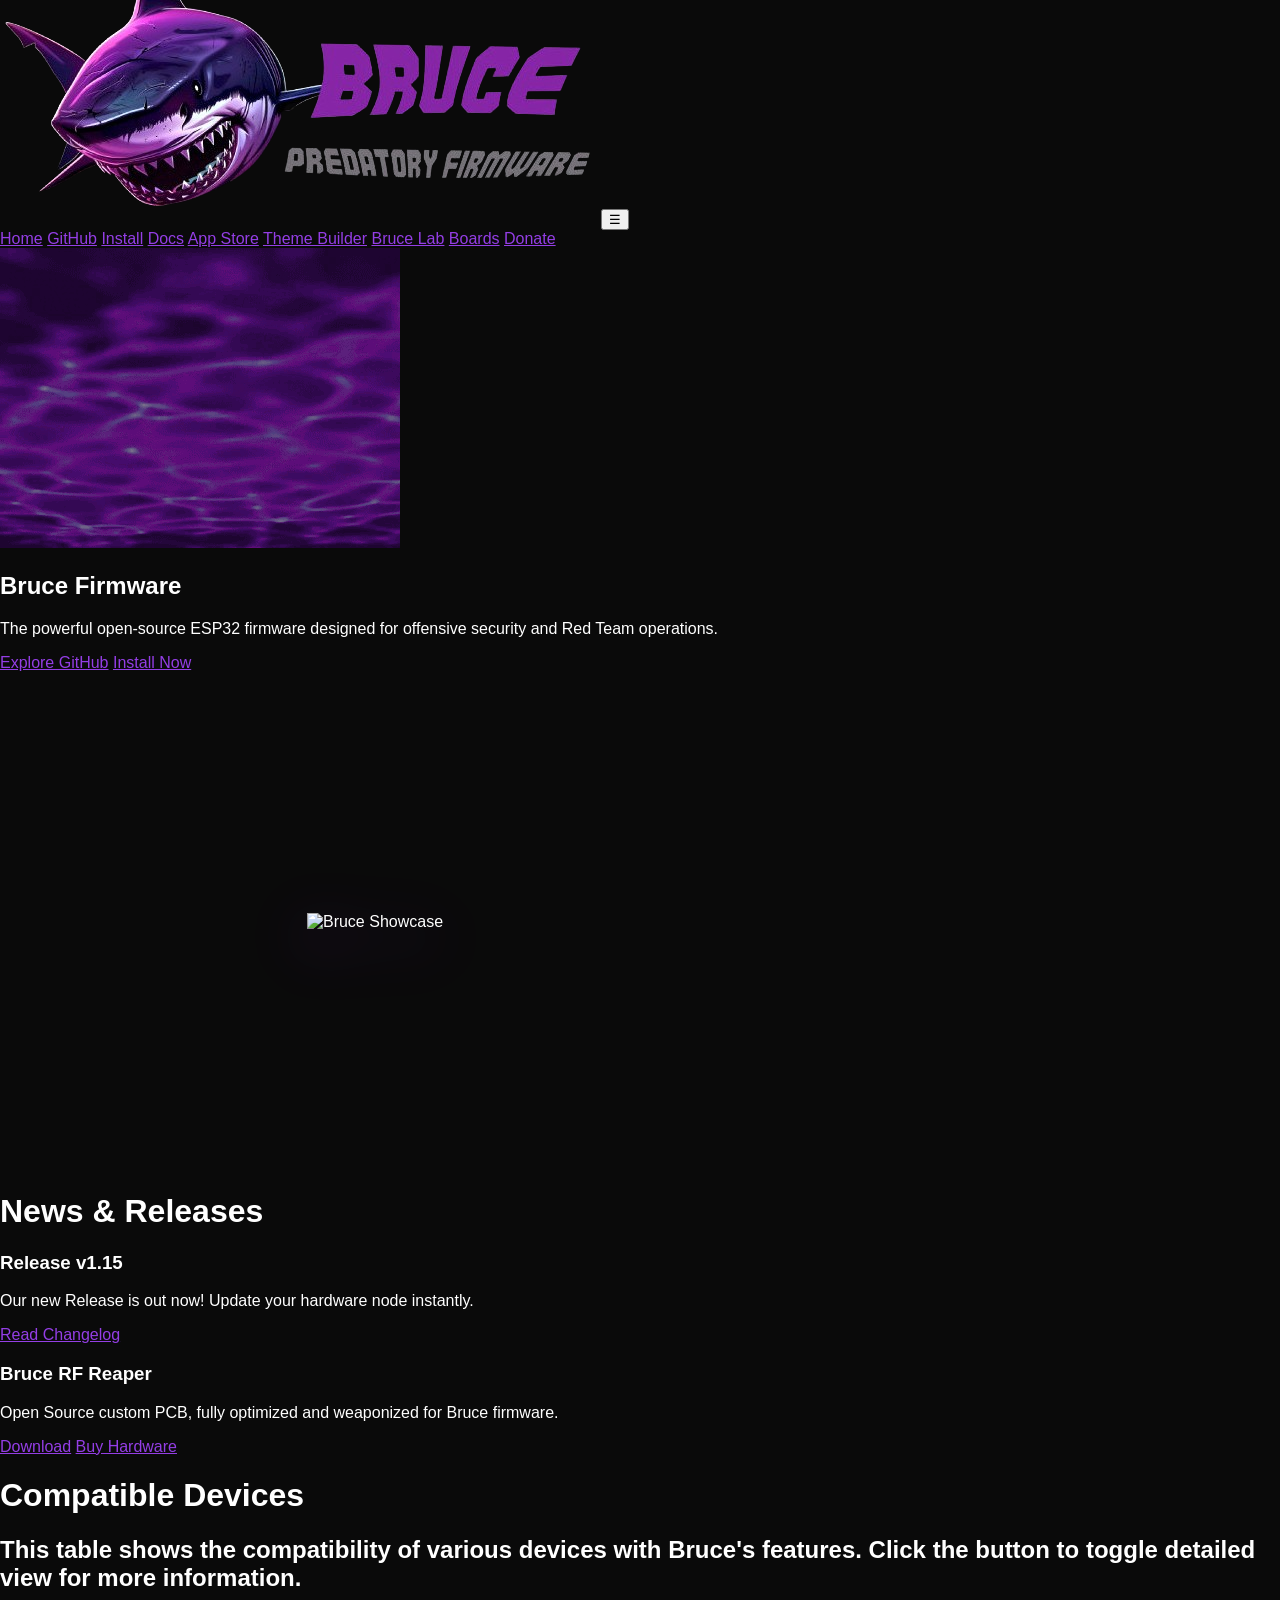
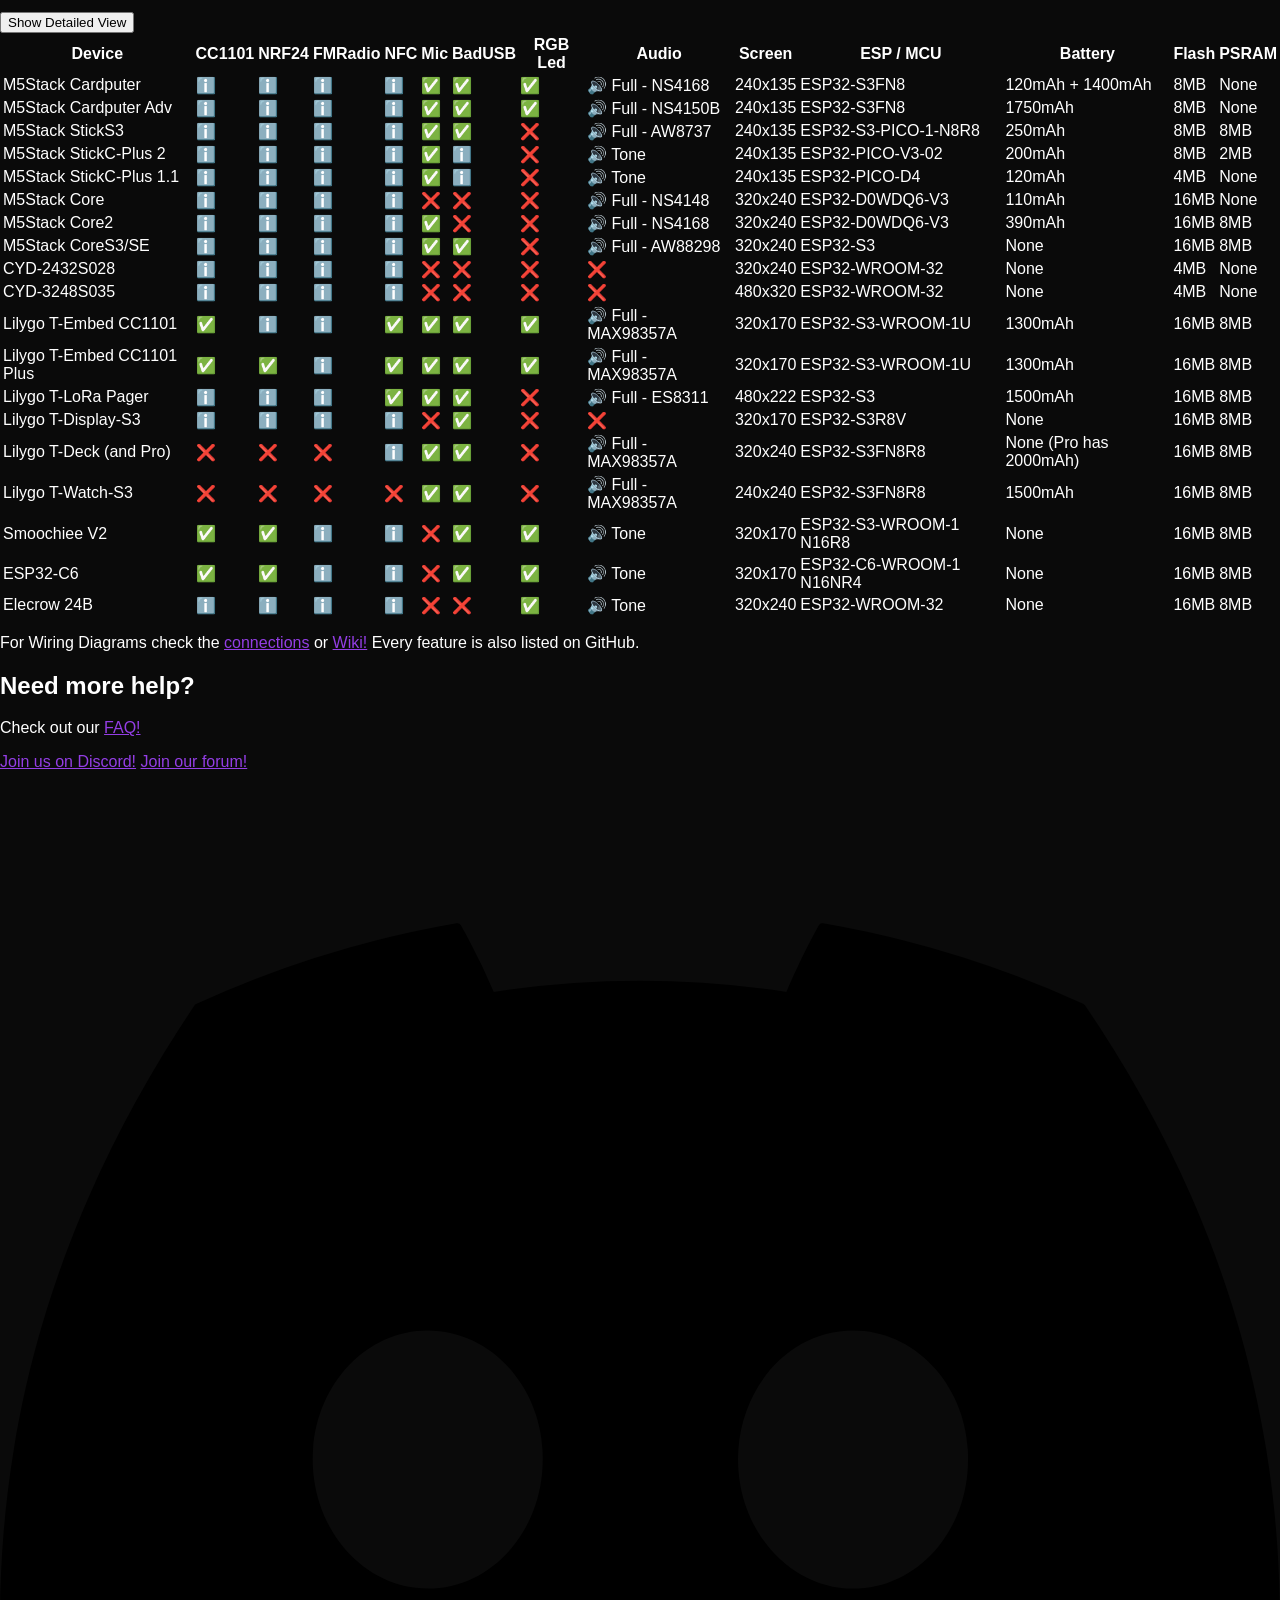
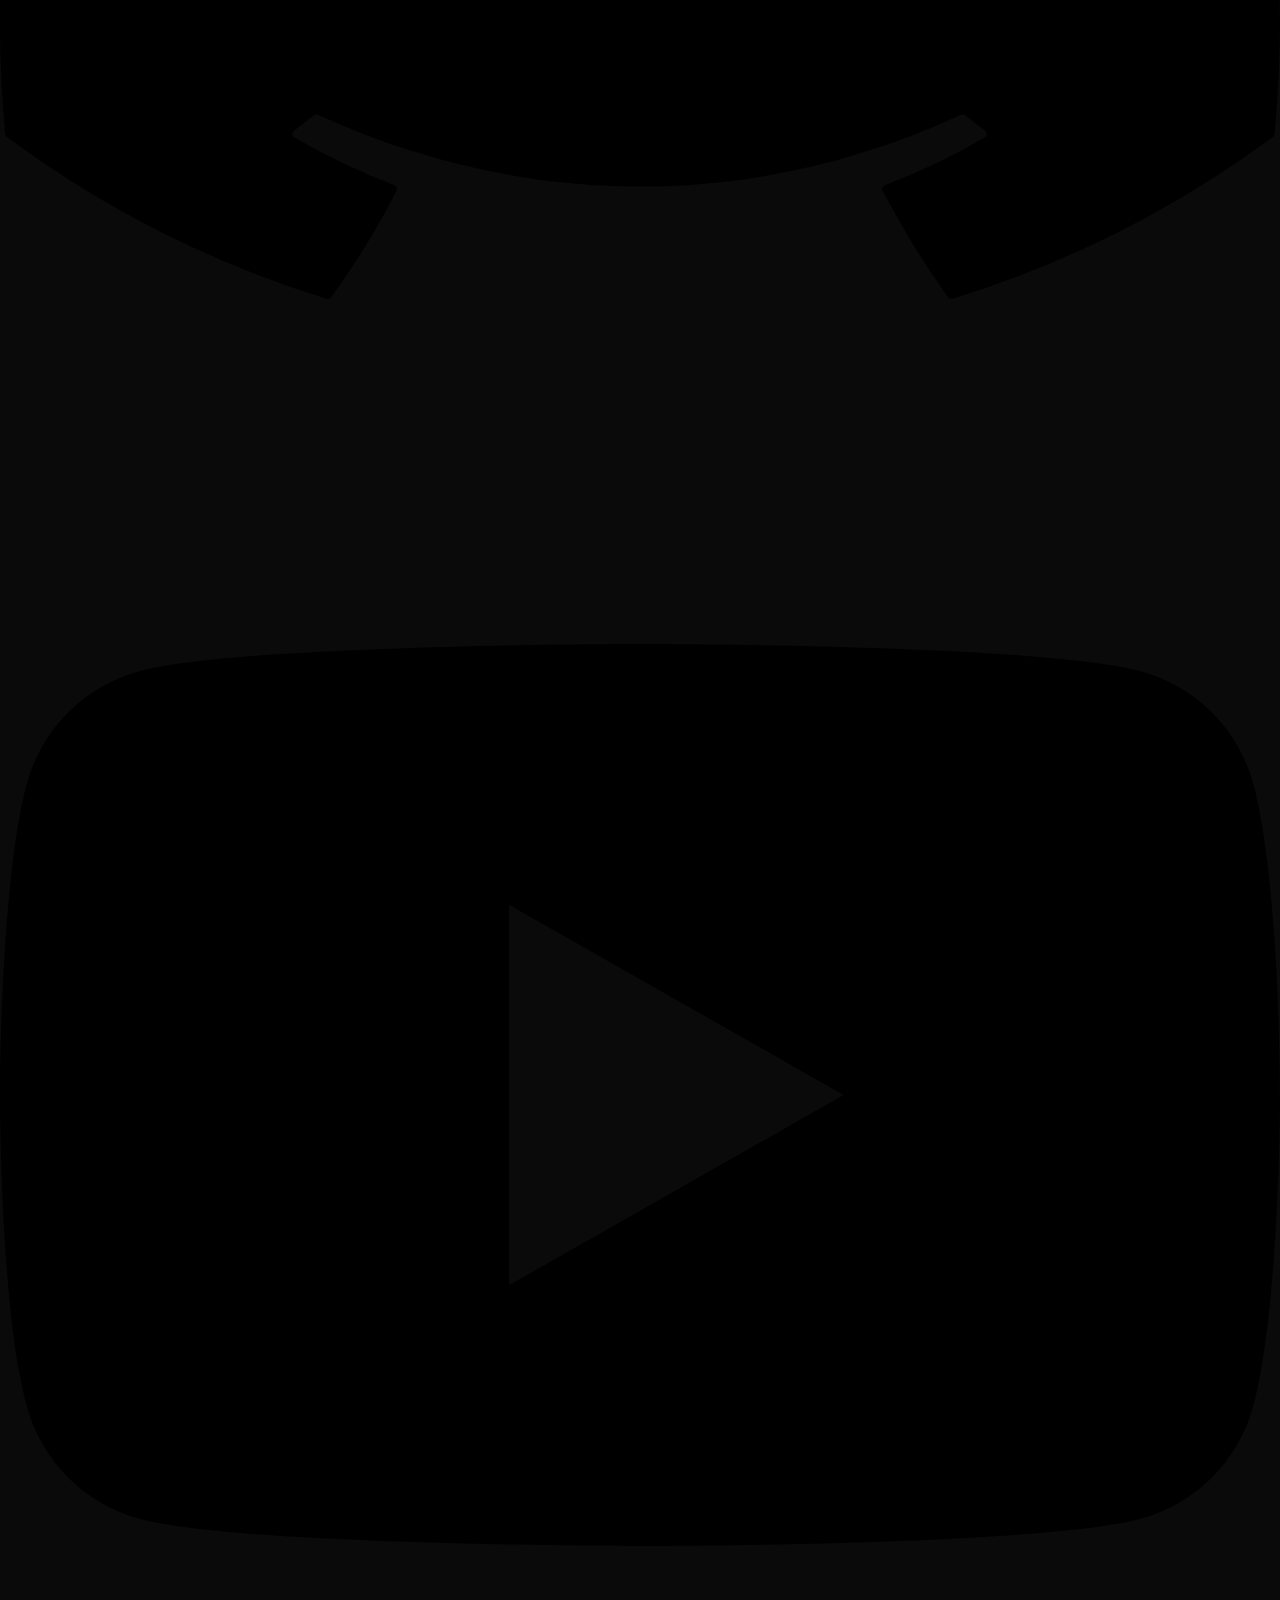
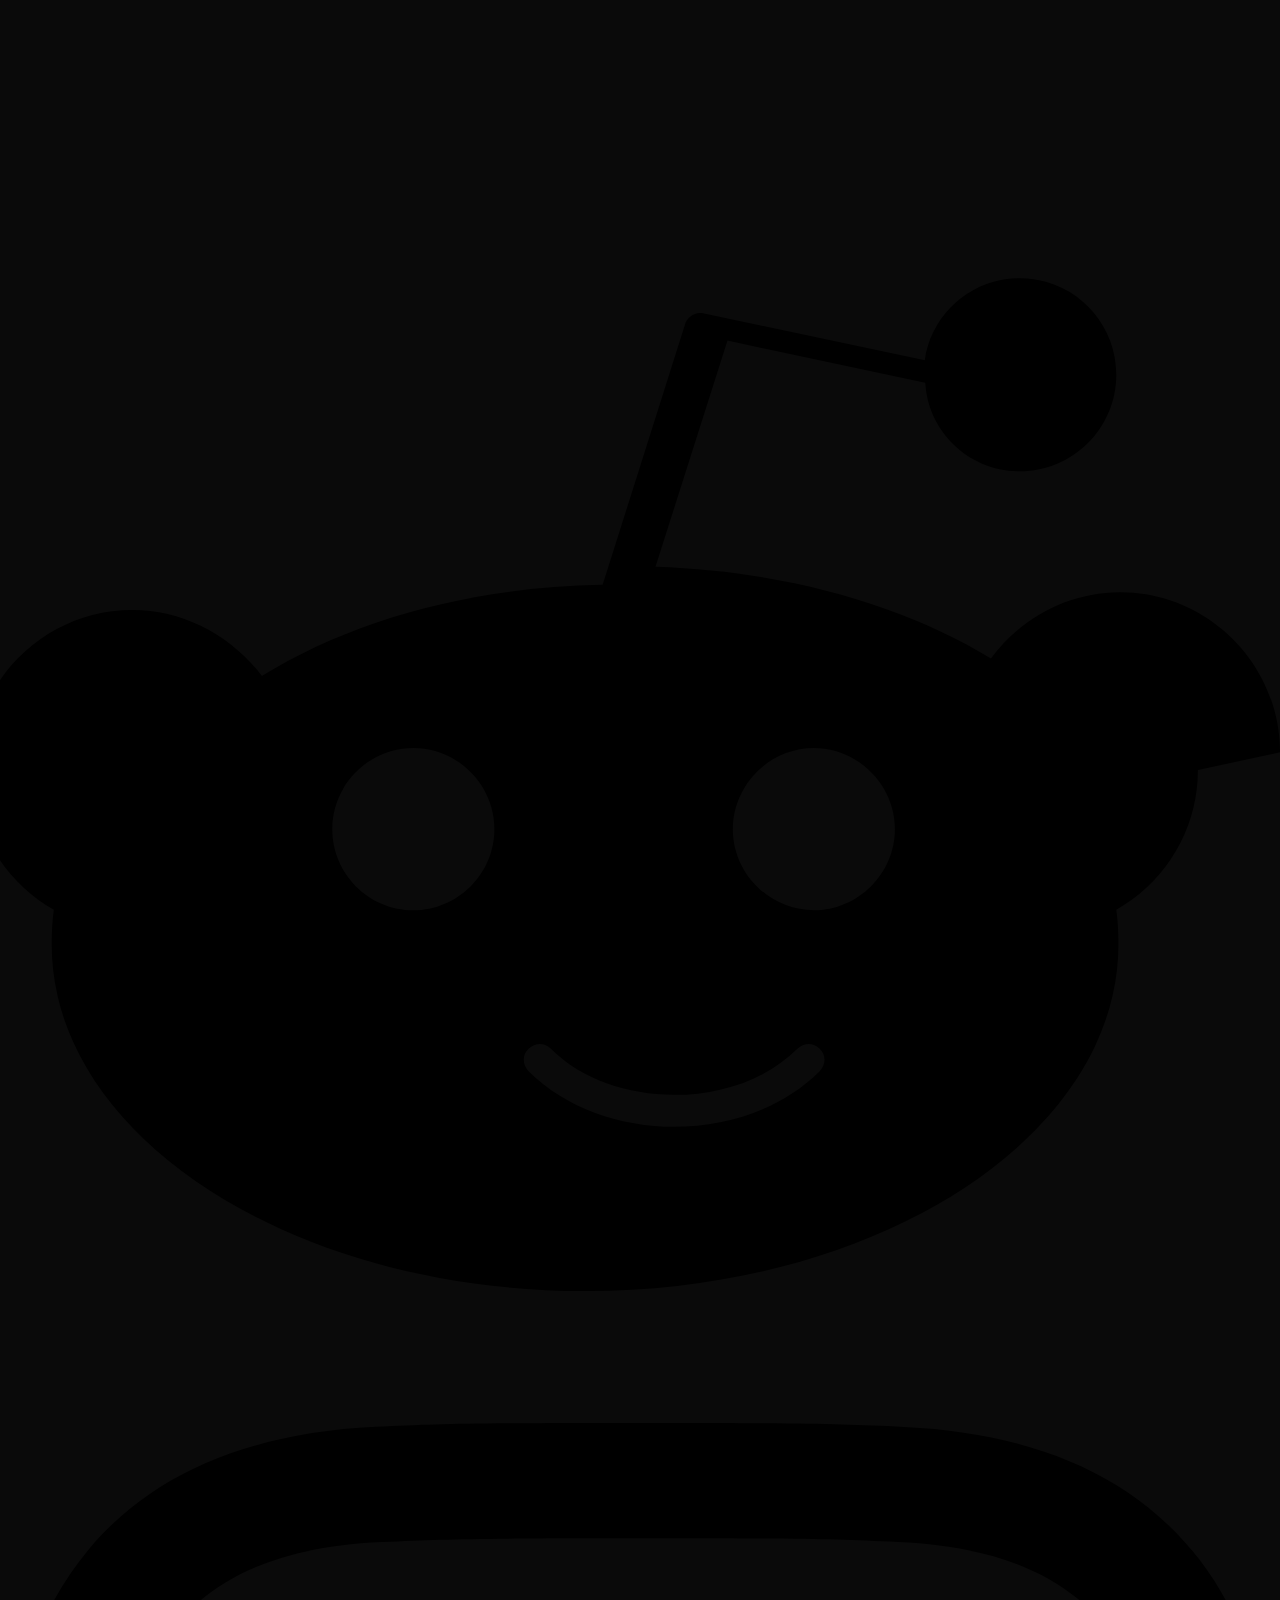
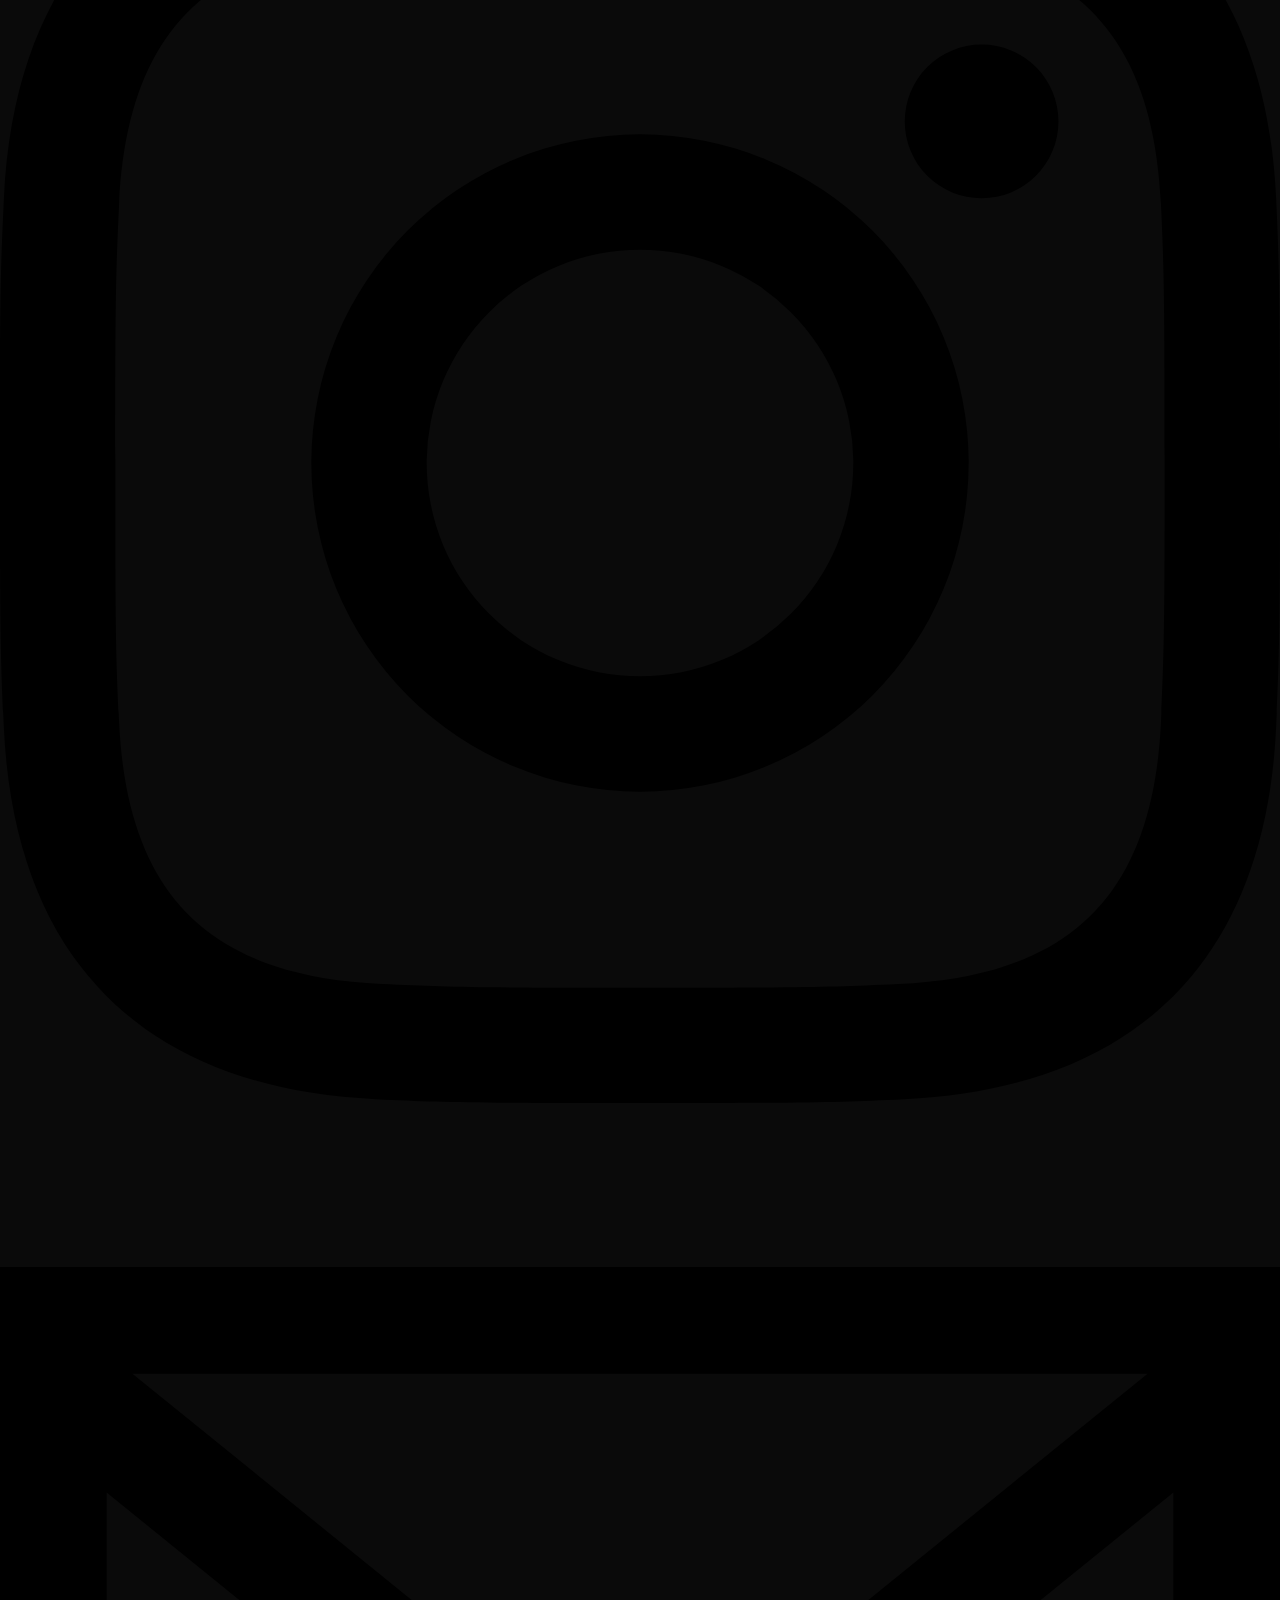
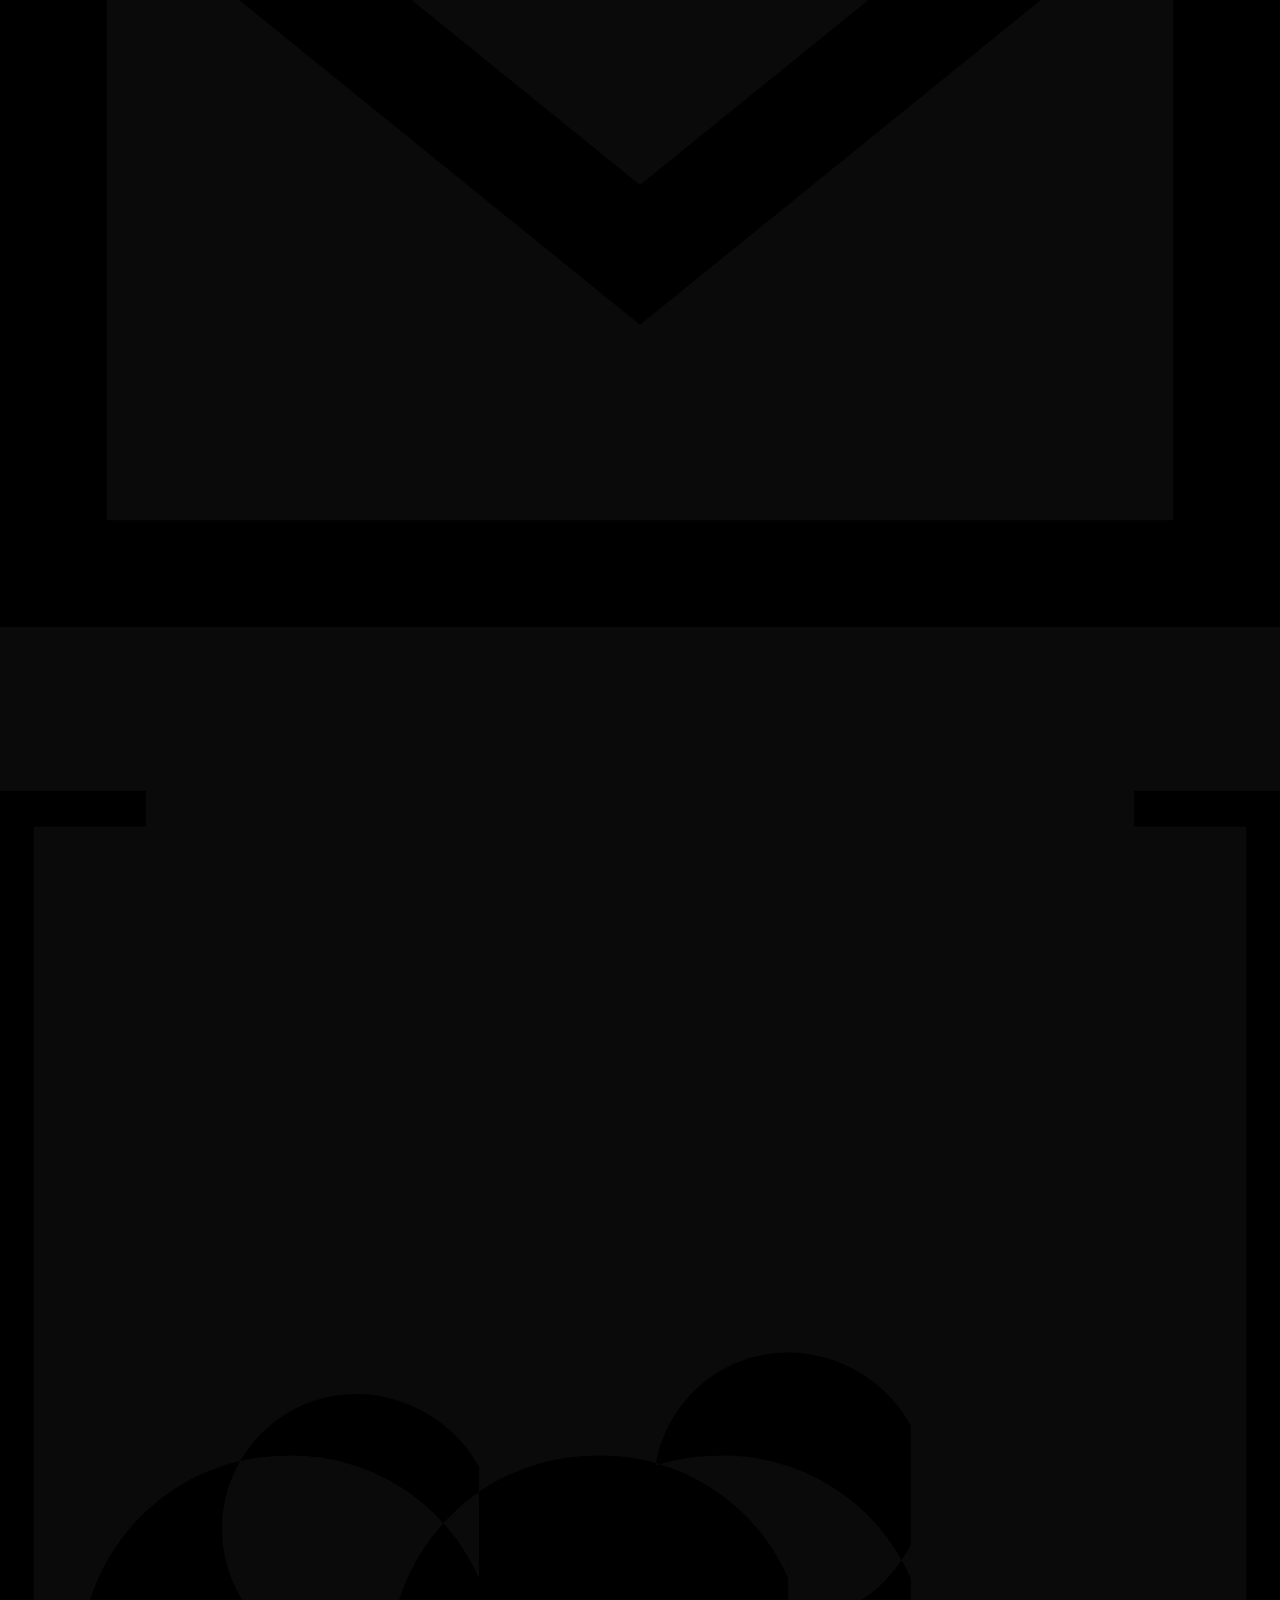
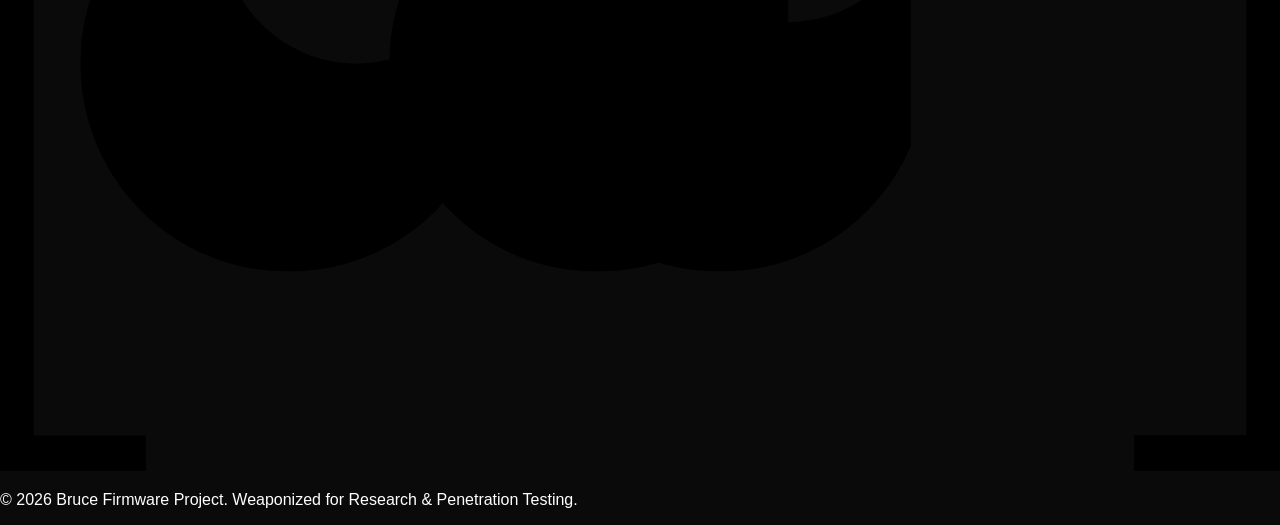
==== index.html @ ef0c83c8 "Adjust container dimensions in index.html" ====
<!doctype html>
<html lang="en">
	<head>
		<meta charset="utf-8" />
		<link rel="icon" href="./favicon.ico" />
		<meta name="viewport" content="width=device-width, initial-scale=1" />
		<meta class="description" content="Predatory ESP32 Firmware Bruce"/> 
		<title>Bruce Firmware</title>

		<script src="https://cdn.tailwindcss.com"></script>

		<style>
			* { box-sizing: border-box; }
			html { scroll-behavior: smooth; overflow-x: hidden !important; }
			body { font-family: 'Inter', sans-serif; margin: 0; padding: 0; background-color: #0a0a0a; color: #ffffff; }
			a { color: #943ee5; }
			/* টেবিলের ভেতরের স্ক্রলবার হাইড করার জন্য */
			.table-wrapper::-webkit-scrollbar { display: none; }
			.table-wrapper { -ms-overflow-style: none; scrollbar-width: none; }
			
			.dot { cursor: pointer; transition: background-color 0.3s, transform 0.3s; }
			.dot.active { background-color: #b026ff !important; transform: scale(1.3); }
			
			/* Ujjol Neon Color Configuration */
			.btn-active {
				background-color: #b026ff !important;
				color: white !important;
				border-color: #b026ff !important;
				box-shadow: 0 0 15px rgba(176, 38, 255, 0.6);
			}
			.btn-inactive {
				color: #c870ff !important;
				border-color: rgba(176, 38, 255, 0.4) !important;
				background-color: transparent;
			}
			
			/* Slider Area Sizing */
			.big-slider-container {
				width: 100%;
				max-width: 750px;
				height: 500px;
				display: flex;
				align-items: center;
				justify-content: center;
				background: transparent !important;
				box-shadow: none !important;
				filter: none !important;
			}
			.big-slider-container img {
				max-width: 100%;
				max-height: 100%;
				object-fit: contain;
				transition: opacity 0.2s ease-in-out;
				filter: drop-shadow(0 15px 30px rgba(176, 38, 255, 0.4));
			}

			.dot { cursor: pointer; transition: background-color 0.3s, transform 0.3s; }
			.dot.active { background-color: #9B51E0 !important; transform: scale(1.3); }
		</style>
	</head>
	<body>
		<div style="display: contents">
			<header class="fixed top-0 left-0 z-[100] w-full bg-[#111] py-3.5 border-b border-neutral-800">
				<div class="mx-auto w-11/12 max-w-full">
					<nav class="flex items-center justify-between">
						<a href="./" class="flex items-center"><img src="./img/bruce.png" alt="Bruce Logo" class="h-[50px]"/></a> 
						<button id="mobileMenuBtn" class="inline-block text-white hover:text-purple-500 lg:hidden text-2xl" aria-label="Open navigation">☰</button> 
						<div id="navLinks" class="hidden items-center gap-5 lg:flex max-lg:absolute max-lg:top-full max-lg:left-0 max-lg:w-full max-lg:bg-[#111] max-lg:flex-col max-lg:p-5">
							<a href="./" target="_self" class="rounded-lg px-4 py-2.5 text-purple-500 border-b-2 border-purple-500">Home</a>
							<a href="https://github.com/pr3y/Bruce" target="_blank" class="rounded-lg px-4 py-2.5 text-white hover:text-purple-500">GitHub</a>
							<a href="./flasher.html" target="_self" class="inline-block rounded-lg border-2 border-[#9B51E0] bg-transparent px-6 py-2 font-semibold text-white transition-all duration-300 ease-in-out hover:scale-105 hover:bg-[#9B51E0]">Install</a>
							<a href="https://wiki.bruce.computer" target="_blank" class="rounded-lg px-4 py-2.5 text-white hover:text-purple-500">Docs</a>
							<a href="./appstore.html" target="_self" class="rounded-lg px-4 py-2.5 text-white hover:text-purple-500">App Store</a>
							<a href="./build_theme.html" target="_self" class="rounded-lg px-4 py-2.5 text-white hover:text-purple-500">Theme Builder</a>
							<a href="./my_bruce" target="_self" class="rounded-lg px-4 py-2.5 text-white hover:text-purple-500">Bruce Lab</a>
							<a href="./boards" target="_self" class="rounded-lg px-4 py-2.5 text-white hover:text-purple-500">Boards</a>
							<a href="./donate" target="_self" class="rounded-lg px-4 py-2.5 text-white hover:text-purple-500">Donate</a>
						</div> 
					</nav>
				</div>
			</header> 
				
				<!-- COMPLETE HERO CLEAN FIX (No extra parent wrappers) -->
				    <section class="w-full flex items-center justify-center bg-[#0a0a0a] px-4 md:px-16 lg:px-24 py-16">
    
    <div class="relative w-full max-w-4xl rounded-3xl overflow-hidden flex flex-col md:flex-row items-center justify-between min-h-[300px] p-6 md:p-10 lg:p-14 bg-transparent">
        <img src="./img/purple-aqua.gif" alt="Background" class="absolute top-0 left-0 h-full w-full object-cover brightness-100 opacity-60 z-0" onerror="this.style.backgroundColor='#0a0a0a'"/>

        <div class="relative z-10 w-full md:w-[50%] flex flex-col justify-center text-white text-center md:text-left mb-8 md:mb-0">
            <h1 class="mb-4 text-4xl md:text-5xl font-bold tracking-tight">
                Bruce Firmware
            </h1> 
            <p class="mb-6 text-base md:text-lg text-neutral-200 max-w-md max-md:mx-auto leading-relaxed">
                The powerful open-source ESP32 firmware designed for offensive security and Red Team operations.
            </p> 
            <div class="flex gap-4 justify-center md:justify-start">
                <a href="https://github.com/BruceDevices/Firmware" target="_blank" class="inline-block rounded-lg bg-[#9B51E0] px-5 py-2.5 text-center text-base font-bold text-white transition duration-200 hover:scale-[1.02] hover:bg-[#8033C7]">Explore GitHub</a> 
                <a href="./flasher" class="inline-block rounded-lg border-2 border-[#9B51E0] px-5 py-2.5 text-center text-base text-[#9B51E0] font-bold transition duration-200 hover:scale-[1.02] hover:bg-[#9B51E0] hover:text-white">Install Now</a>
            </div>
        </div> 
        
        <div class="relative z-10 w-full md:w-[45%] flex flex-col items-center justify-center">
            <div class="big-slider-container w-full max-w-[380px] md:max-w-[440px] aspect-[4/3] flex items-center justify-center">
                <img id="sliderImg" src="https://raw.githubusercontent.com/mdarif76769/Bruce-Firmware/main/img/bruce-pcb.png" alt="Bruce Showcase" class="max-w-full max-h-full object-contain filter drop-shadow-[0_12px_22px_rgba(155,81,224,0.35)]">
            </div>
            
            <div class="flex gap-2.5 mt-4 justify-center w-full" id="sliderDots">
                <span class="dot w-2 h-2 rounded-full bg-neutral-600 active" onclick="setSlide(0)"></span>
                <span class="dot w-2 h-2 rounded-full bg-neutral-600" onclick="setSlide(1)"></span>
                <span class="dot w-2 h-2 rounded-full bg-neutral-600" onclick="setSlide(2)"></span>
                <span class="dot w-2 h-2 rounded-full bg-neutral-600" onclick="setSlide(3)"></span>
                <span class="dot w-2 h-2 rounded-full bg-neutral-600" onclick="setSlide(4)"></span>
                <span class="dot w-2 h-2 rounded-full bg-neutral-600" onclick="setSlide(5)"></span>
                <span class="dot w-2 h-2 rounded-full bg-neutral-600" onclick="setSlide(6)"></span>
            </div>
        </div>

    </div>
</section>


			<div class="flex w-full items-center justify-center px-5 py-12 text-center">
				<div class="w-full max-w-4xl">
					<h1 class="mb-8 text-4xl font-bold">News & Releases</h1> 
					<div class="flex flex-col md:flex-row items-center justify-center gap-6">
						<div class="w-full md:w-1/2 rounded-xl bg-[#111] p-6 border border-neutral-800 hover:border-purple-500 transition-all text-center">
							<h3 class="mb-2.5 text-2xl font-bold">Release v1.15</h3> 
							<p class="mb-4 text-gray-400">Our new Release is out now! Update your hardware node instantly.</p> 
							<a href="https://github.com/BruceDevices/firmware/releases/tag/1.15" target="_blank" class="inline-block rounded bg-[#9B51E0] px-5 py-2.5 font-semibold text-white hover:bg-[#8033C7] transition">Read Changelog</a>
						</div>
						<div class="w-full md:w-1/2 rounded-xl bg-[#111] p-6 border border-neutral-800 hover:border-purple-500 transition-all text-center">
							<h3 class="mb-2.5 text-2xl font-bold">Bruce RF Reaper</h3> 
							<p class="mb-4 text-gray-400">Open Source custom PCB, fully optimized and weaponized for Bruce firmware.</p> 
							<div class="flex justify-center gap-2">
								<a href="./boards" class="rounded bg-neutral-800 border border-neutral-700 px-4 py-2 text-sm font-semibold hover:bg-neutral-700 transition">Download</a>
								<a href="https://bruce-devices.myshopify.com/" target="_blank" class="rounded bg-[#9B51E0] px-4 py-2 text-sm font-semibold hover:bg-[#8033C7] transition">Buy Hardware</a>
							</div>
						</div>
					</div>
				</div>
			</div> 

			<div class="mx-auto mt-10 w-[92%] text-center pb-20">
				<h1 class="mb-3 text-3xl font-bold text-white">Compatible Devices</h1> 
				<h2 class="mb-6 text-sm text-gray-400 max-w-2xl mx-auto">This table shows the compatibility of various devices with Bruce's features. Click the button to toggle detailed view for more information.</h2> 
				<button id="toggleDetailedView" class="mb-6 rounded bg-[#9B51E0] px-5 py-2 font-semibold text-white hover:bg-[#8033C7] transition">Show Detailed View</button> 
				
				<div class="table-wrapper overflow-x-auto w-full border border-neutral-800 rounded-xl">
					<table class="w-full border-collapse bg-[#111] text-left text-sm text-gray-400">
						<thead class="bg-neutral-900 text-gray-200 uppercase text-xs">
							<tr>
								<th class="px-4 py-3 sticky left-0 bg-neutral-900 z-10 border-b border-neutral-800">Device</th>
								<th class="px-4 py-3 text-center border-b border-neutral-800">CC1101</th>
								<th class="px-4 py-3 text-center border-b border-neutral-800">NRF24</th>
								<th class="px-4 py-3 text-center border-b border-neutral-800">FMRadio</th>
								<th class="px-4 py-3 text-center border-b border-neutral-800">NFC</th>
								<th class="px-4 py-3 text-center border-b border-neutral-800">Mic</th>
								<th class="px-4 py-3 text-center border-b border-neutral-800">BadUSB</th>
								<th class="px-4 py-3 text-center border-b border-neutral-800">RGB Led</th>
								<th class="px-4 py-3 text-center border-b border-neutral-800">Audio</th>
								<th class="px-4 py-3 text-center border-b border-neutral-800 detailed hidden">Screen</th>
								<th class="px-4 py-3 text-center border-b border-neutral-800 detailed hidden">ESP / MCU</th>
								<th class="px-4 py-3 text-center border-b border-neutral-800 detailed hidden">Battery</th>
								<th class="px-4 py-3 text-center border-b border-neutral-800 detailed hidden">Flash</th>
								<th class="px-4 py-3 text-center border-b border-neutral-800 detailed hidden">PSRAM</th>
							</tr>
						</thead>
						<tbody class="divide-y divide-neutral-800">
							<tr class="hover:bg-neutral-900/50"><td class="px-4 py-3 font-medium text-white sticky left-0 bg-[#111] border-r border-neutral-800">M5Stack Cardputer</td><td class="text-center">ℹ️</td><td class="text-center">ℹ️</td><td class="text-center">ℹ️</td><td class="text-center">ℹ️</td><td class="text-center">✅</td><td class="text-center">✅</td><td class="text-center">✅</td><td class="text-center">🔊 Full - NS4168</td><td class="text-center detailed hidden text-xs text-purple-400">240x135</td><td class="text-center detailed hidden text-xs text-purple-400">ESP32-S3FN8</td><td class="text-center detailed hidden text-xs text-purple-400">120mAh + 1400mAh</td><td class="text-center detailed hidden text-xs text-purple-400">8MB</td><td class="text-center detailed hidden text-xs text-purple-400">None</td></tr>
							<tr class="hover:bg-neutral-900/50"><td class="px-4 py-3 font-medium text-white sticky left-0 bg-[#111] border-r border-neutral-800">M5Stack Cardputer Adv</td><td class="text-center">ℹ️</td><td class="text-center">ℹ️</td><td class="text-center">ℹ️</td><td class="text-center">ℹ️</td><td class="text-center">✅</td><td class="text-center">✅</td><td class="text-center">✅</td><td class="text-center">🔊 Full - NS4150B</td><td class="text-center detailed hidden text-xs text-purple-400">240x135</td><td class="text-center detailed hidden text-xs text-purple-400">ESP32-S3FN8</td><td class="text-center detailed hidden text-xs text-purple-400">1750mAh</td><td class="text-center detailed hidden text-xs text-purple-400">8MB</td><td class="text-center detailed hidden text-xs text-purple-400">None</td></tr>
							<tr class="hover:bg-neutral-900/50"><td class="px-4 py-3 font-medium text-white sticky left-0 bg-[#111] border-r border-neutral-800">M5Stack StickS3</td><td class="text-center">ℹ️</td><td class="text-center">ℹ️</td><td class="text-center">ℹ️</td><td class="text-center">ℹ️</td><td class="text-center">✅</td><td class="text-center">✅</td><td class="text-center">❌</td><td class="text-center">🔊 Full - AW8737</td><td class="text-center detailed hidden text-xs text-purple-400">240x135</td><td class="text-center detailed hidden text-xs text-purple-400">ESP32-S3-PICO-1-N8R8</td><td class="text-center detailed hidden text-xs text-purple-400">250mAh</td><td class="text-center detailed hidden text-xs text-purple-400">8MB</td><td class="text-center detailed hidden text-xs text-purple-400">8MB</td></tr>
							<tr class="hover:bg-neutral-900/50"><td class="px-4 py-3 font-medium text-white sticky left-0 bg-[#111] border-r border-neutral-800">M5Stack StickC-Plus 2</td><td class="text-center">ℹ️</td><td class="text-center">ℹ️</td><td class="text-center">ℹ️</td><td class="text-center">ℹ️</td><td class="text-center">✅</td><td class="text-center">ℹ️</td><td class="text-center">❌</td><td class="text-center">🔊 Tone</td><td class="text-center detailed hidden text-xs text-purple-400">240x135</td><td class="text-center detailed hidden text-xs text-purple-400">ESP32-PICO-V3-02</td><td class="text-center detailed hidden text-xs text-purple-400">200mAh</td><td class="text-center detailed hidden text-xs text-purple-400">8MB</td><td class="text-center detailed hidden text-xs text-purple-400">2MB</td></tr>
							<tr class="hover:bg-neutral-900/50"><td class="px-4 py-3 font-medium text-white sticky left-0 bg-[#111] border-r border-neutral-800">M5Stack StickC-Plus 1.1</td><td class="text-center">ℹ️</td><td class="text-center">ℹ️</td><td class="text-center">ℹ️</td><td class="text-center">ℹ️</td><td class="text-center">✅</td><td class="text-center">ℹ️</td><td class="text-center">❌</td><td class="text-center">🔊 Tone</td><td class="text-center detailed hidden text-xs text-purple-400">240x135</td><td class="text-center detailed hidden text-xs text-purple-400">ESP32-PICO-D4</td><td class="text-center detailed hidden text-xs text-purple-400">120mAh</td><td class="text-center detailed hidden text-xs text-purple-400">4MB</td><td class="text-center detailed hidden text-xs text-purple-400">None</td></tr>
							<tr class="hover:bg-neutral-900/50"><td class="px-4 py-3 font-medium text-white sticky left-0 bg-[#111] border-r border-neutral-800">M5Stack Core</td><td class="text-center">ℹ️</td><td class="text-center">ℹ️</td><td class="text-center">ℹ️</td><td class="text-center">ℹ️</td><td class="text-center">❌</td><td class="text-center">❌</td><td class="text-center">❌</td><td class="text-center">🔊 Full - NS4148</td><td class="text-center detailed hidden text-xs text-purple-400">320x240</td><td class="text-center detailed hidden text-xs text-purple-400">ESP32-D0WDQ6-V3</td><td class="text-center detailed hidden text-xs text-purple-400">110mAh</td><td class="text-center detailed hidden text-xs text-purple-400">16MB</td><td class="text-center detailed hidden text-xs text-purple-400">None</td></tr>
							<tr class="hover:bg-neutral-900/50"><td class="px-4 py-3 font-medium text-white sticky left-0 bg-[#111] border-r border-neutral-800">M5Stack Core2</td><td class="text-center">ℹ️</td><td class="text-center">ℹ️</td><td class="text-center">ℹ️</td><td class="text-center">ℹ️</td><td class="text-center">✅</td><td class="text-center">❌</td><td class="text-center">❌</td><td class="text-center">🔊 Full - NS4168</td><td class="text-center detailed hidden text-xs text-purple-400">320x240</td><td class="text-center detailed hidden text-xs text-purple-400">ESP32-D0WDQ6-V3</td><td class="text-center detailed hidden text-xs text-purple-400">390mAh</td><td class="text-center detailed hidden text-xs text-purple-400">16MB</td><td class="text-center detailed hidden text-xs text-purple-400">8MB</td></tr>
							<tr class="hover:bg-neutral-900/50"><td class="px-4 py-3 font-medium text-white sticky left-0 bg-[#111] border-r border-neutral-800">M5Stack CoreS3/SE</td><td class="text-center">ℹ️</td><td class="text-center">ℹ️</td><td class="text-center">ℹ️</td><td class="text-center">ℹ️</td><td class="text-center">✅</td><td class="text-center">✅</td><td class="text-center">❌</td><td class="text-center">🔊 Full - AW88298</td><td class="text-center detailed hidden text-xs text-purple-400">320x240</td><td class="text-center detailed hidden text-xs text-purple-400">ESP32-S3</td><td class="text-center detailed hidden text-xs text-purple-400">None</td><td class="text-center detailed hidden text-xs text-purple-400">16MB</td><td class="text-center detailed hidden text-xs text-purple-400">8MB</td></tr>
							<tr class="hover:bg-neutral-900/50"><td class="px-4 py-3 font-medium text-white sticky left-0 bg-[#111] border-r border-neutral-800">CYD-2432S028</td><td class="text-center">ℹ️</td><td class="text-center">ℹ️</td><td class="text-center">ℹ️</td><td class="text-center">ℹ️</td><td class="text-center">❌</td><td class="text-center">❌</td><td class="text-center">❌</td><td class="text-center">❌</td><td class="text-center detailed hidden text-xs text-purple-400">320x240</td><td class="text-center detailed hidden text-xs text-purple-400">ESP32-WROOM-32</td><td class="text-center detailed hidden text-xs text-purple-400">None</td><td class="text-center detailed hidden text-xs text-purple-400">4MB</td><td class="text-center detailed hidden text-xs text-purple-400">None</td></tr>
							<tr class="hover:bg-neutral-900/50"><td class="px-4 py-3 font-medium text-white sticky left-0 bg-[#111] border-r border-neutral-800">CYD-3248S035</td><td class="text-center">ℹ️</td><td class="text-center">ℹ️</td><td class="text-center">ℹ️</td><td class="text-center">ℹ️</td><td class="text-center">❌</td><td class="text-center">❌</td><td class="text-center">❌</td><td class="text-center">❌</td><td class="text-center detailed hidden text-xs text-purple-400">480x320</td><td class="text-center detailed hidden text-xs text-purple-400">ESP32-WROOM-32</td><td class="text-center detailed hidden text-xs text-purple-400">None</td><td class="text-center detailed hidden text-xs text-purple-400">4MB</td><td class="text-center detailed hidden text-xs text-purple-400">None</td></tr>
							<tr class="hover:bg-neutral-900/50"><td class="px-4 py-3 font-medium text-white sticky left-0 bg-[#111] border-r border-neutral-800">Lilygo T-Embed CC1101</td><td class="text-center">✅</td><td class="text-center">ℹ️</td><td class="text-center">ℹ️</td><td class="text-center">✅</td><td class="text-center">✅</td><td class="text-center">✅</td><td class="text-center">✅</td><td class="text-center">🔊 Full - MAX98357A</td><td class="text-center detailed hidden text-xs text-purple-400">320x170</td><td class="text-center detailed hidden text-xs text-purple-400">ESP32-S3-WROOM-1U</td><td class="text-center detailed hidden text-xs text-purple-400">1300mAh</td><td class="text-center detailed hidden text-xs text-purple-400">16MB</td><td class="text-center detailed hidden text-xs text-purple-400">8MB</td></tr>
							<tr class="hover:bg-neutral-900/50"><td class="px-4 py-3 font-medium text-white sticky left-0 bg-[#111] border-r border-neutral-800">Lilygo T-Embed CC1101 Plus</td><td class="text-center">✅</td><td class="text-center">✅</td><td class="text-center">ℹ️</td><td class="text-center">✅</td><td class="text-center">✅</td><td class="text-center">✅</td><td class="text-center">✅</td><td class="text-center">🔊 Full - MAX98357A</td><td class="text-center detailed hidden text-xs text-purple-400">320x170</td><td class="text-center detailed hidden text-xs text-purple-400">ESP32-S3-WROOM-1U</td><td class="text-center detailed hidden text-xs text-purple-400">1300mAh</td><td class="text-center detailed hidden text-xs text-purple-400">16MB</td><td class="text-center detailed hidden text-xs text-purple-400">8MB</td></tr>
							<tr class="hover:bg-neutral-900/50"><td class="px-4 py-3 font-medium text-white sticky left-0 bg-[#111] border-r border-neutral-800">Lilygo T-LoRa Pager</td><td class="text-center">ℹ️</td><td class="text-center">ℹ️</td><td class="text-center">ℹ️</td><td class="text-center">✅</td><td class="text-center">✅</td><td class="text-center">✅</td><td class="text-center">❌</td><td class="text-center">🔊 Full - ES8311</td><td class="text-center detailed hidden text-xs text-purple-400">480x222</td><td class="text-center detailed hidden text-xs text-purple-400">ESP32-S3</td><td class="text-center detailed hidden text-xs text-purple-400">1500mAh</td><td class="text-center detailed hidden text-xs text-purple-400">16MB</td><td class="text-center detailed hidden text-xs text-purple-400">8MB</td></tr>
							<tr class="hover:bg-neutral-900/50"><td class="px-4 py-3 font-medium text-white sticky left-0 bg-[#111] border-r border-neutral-800">Lilygo T-Display-S3</td><td class="text-center">ℹ️</td><td class="text-center">ℹ️</td><td class="text-center">ℹ️</td><td class="text-center">ℹ️</td><td class="text-center">❌</td><td class="text-center">✅</td><td class="text-center">❌</td><td class="text-center">❌</td><td class="text-center detailed hidden text-xs text-purple-400">320x170</td><td class="text-center detailed hidden text-xs text-purple-400">ESP32-S3R8V</td><td class="text-center detailed hidden text-xs text-purple-400">None</td><td class="text-center detailed hidden text-xs text-purple-400">16MB</td><td class="text-center detailed hidden text-xs text-purple-400">8MB</td></tr>
							<tr class="hover:bg-neutral-900/50"><td class="px-4 py-3 font-medium text-white sticky left-0 bg-[#111] border-r border-neutral-800">Lilygo T-Deck (and Pro)</td><td class="text-center">❌</td><td class="text-center">❌</td><td class="text-center">❌</td><td class="text-center">ℹ️</td><td class="text-center">✅</td><td class="text-center">✅</td><td class="text-center">❌</td><td class="text-center">🔊 Full - MAX98357A</td><td class="text-center detailed hidden text-xs text-purple-400">320x240</td><td class="text-center detailed hidden text-xs text-purple-400">ESP32-S3FN8R8</td><td class="text-center detailed hidden text-xs text-purple-400">None (Pro has 2000mAh)</td><td class="text-center detailed hidden text-xs text-purple-400">16MB</td><td class="text-center detailed hidden text-xs text-purple-400">8MB</td></tr>
							<tr class="hover:bg-neutral-900/50"><td class="px-4 py-3 font-medium text-white sticky left-0 bg-[#111] border-r border-neutral-800">Lilygo T-Watch-S3</td><td class="text-center">❌</td><td class="text-center">❌</td><td class="text-center">❌</td><td class="text-center">❌</td><td class="text-center">✅</td><td class="text-center">✅</td><td class="text-center">❌</td><td class="text-center">🔊 Full - MAX98357A</td><td class="text-center detailed hidden text-xs text-purple-400">240x240</td><td class="text-center detailed hidden text-xs text-purple-400">ESP32-S3FN8R8</td><td class="text-center detailed hidden text-xs text-purple-400">1500mAh</td><td class="text-center detailed hidden text-xs text-purple-400">16MB</td><td class="text-center detailed hidden text-xs text-purple-400">8MB</td></tr>
							<tr class="hover:bg-neutral-900/50"><td class="px-4 py-3 font-medium text-white sticky left-0 bg-[#111] border-r border-neutral-800">Smoochiee V2</td><td class="text-center">✅</td><td class="text-center">✅</td><td class="text-center">ℹ️</td><td class="text-center">ℹ️</td><td class="text-center">❌</td><td class="text-center">✅</td><td class="text-center">✅</td><td class="text-center">🔊 Tone</td><td class="text-center detailed hidden text-xs text-purple-400">320x170</td><td class="text-center detailed hidden text-xs text-purple-400">ESP32-S3-WROOM-1 N16R8</td><td class="text-center detailed hidden text-xs text-purple-400">None</td><td class="text-center detailed hidden text-xs text-purple-400">16MB</td><td class="text-center detailed hidden text-xs text-purple-400">8MB</td></tr>
							<tr class="hover:bg-neutral-900/50"><td class="px-4 py-3 font-medium text-white sticky left-0 bg-[#111] border-r border-neutral-800">ESP32-C6</td><td class="text-center">✅</td><td class="text-center">✅</td><td class="text-center">ℹ️</td><td class="text-center">ℹ️</td><td class="text-center">❌</td><td class="text-center">✅</td><td class="text-center">✅</td><td class="text-center">🔊 Tone</td><td class="text-center detailed hidden text-xs text-purple-400">320x170</td><td class="text-center detailed hidden text-xs text-purple-400">ESP32-C6-WROOM-1 N16NR4</td><td class="text-center detailed hidden text-xs text-purple-400">None</td><td class="text-center detailed hidden text-xs text-purple-400">16MB</td><td class="text-center detailed hidden text-xs text-purple-400">8MB</td></tr>
							<tr class="hover:bg-neutral-900/50"><td class="px-4 py-3 font-medium text-white sticky left-0 bg-[#111] border-r border-neutral-800">Elecrow 24B</td><td class="text-center">ℹ️</td><td class="text-center">ℹ️</td><td class="text-center">ℹ️</td><td class="text-center">ℹ️</td><td class="text-center">❌</td><td class="text-center">❌</td><td class="text-center">✅</td><td class="text-center">🔊 Tone</td><td class="text-center detailed hidden text-xs text-purple-400">320x240</td><td class="text-center detailed hidden text-xs text-purple-400">ESP32-WROOM-32</td><td class="text-center detailed hidden text-xs text-purple-400">None</td><td class="text-center detailed hidden text-xs text-purple-400">16MB</td><td class="text-center detailed hidden text-xs text-purple-400">8MB</td></tr>
						</tbody>
					</table>
				</div>
				<p class="text-xs text-gray-500 mt-4">For Wiring Diagrams check the <a href="https://wiki.bruce.computer" target="_blank" class="text-purple-400 underline">connections</a> or <a href="https://wiki.bruce.computer" target="_blank" class="text-purple-400 underline">Wiki!</a> Every feature is also listed on GitHub.</p>
			</div>

			<div class="flex w-full flex-col items-center justify-center px-5 py-12 text-center bg-[#111]/50 border-t border-neutral-900">
				<div class="max-w-2xl w-full">
					<h2 class="mb-3 text-2xl font-bold">Need more help?</h2> 
					<p class="text-gray-400 mb-6">Check out our <a href="https://wiki.bruce.computer" target="_blank" class="text-purple-400 underline">FAQ!</a></p> 
					<div class="flex flex-wrap justify-center gap-4 mb-8">
						<a href="https://discord.gg/WJ9XF9czVT" target="_blank" class="rounded bg-[#9B51E0] px-6 py-3 font-semibold text-white hover:bg-[#8033C7] transition">Join us on Discord!</a>
						<a href="https://forum.bruce.computer" target="_blank" class="rounded bg-neutral-800 border border-neutral-700 px-6 py-3 font-semibold text-white hover:bg-neutral-700 transition">Join our forum!</a>
					</div>
					
					<div class="flex items-center justify-center gap-6 text-gray-500">
						<a href="https://discord.gg/WJ9XF9czVT" target="_blank" class="hover:text-purple-500 transition" aria-label="Discord">
							<svg class="w-6 h-6 fill-current" viewBox="0 0 24 24"><path d="M20.317 4.37a19.791 19.791 0 0 0-4.885-1.515.074.074 0 0 0-.079.037c-.21.375-.444.864-.608 1.25a18.27 18.27 0 0 0-5.487 0 12.64 12.64 0 0 0-.617-1.25.077.077 0 0 0-.079-.037A19.736 19.736 0 0 0 3.677 4.37a.07.07 0 0 0-.032.027C.533 9.046-.32 13.58.099 18.057a.082.082 0 0 0 .031.057 19.9 19.9 0 0 0 5.993 3.03.078.078 0 0 0 .084-.028c.462-.63.874-1.295 1.226-1.994.021-.041.001-.09-.041-.106a13.094 13.094 0 0 1-1.873-.894.077.077 0 0 1-.008-.128c.126-.093.252-.19.372-.287a.075.075 0 0 1 .077-.011c3.92 1.793 8.18 1.793 12.061 0a.073.073 0 0 1 .078.009c.12.099.246.195.373.289a.077.077 0 0 1-.006.127 12.298 12.298 0 0 1-1.873.894.077.077 0 0 0-.041.107c.36.698.772 1.362 1.225 1.993a.076.076 0 0 0 .084.028 19.839 19.839 0 0 0 6.002-3.03.077.077 0 0 0 .032-.054c.5-5.177-.838-9.674-3.549-13.66a.061.061 0 0 0-.031-.03zM8.02 15.33c-1.183 0-2.157-1.085-2.157-2.419 0-1.333.956-2.419 2.156-2.419 1.21 0 2.176 1.096 2.157 2.42 0 1.333-.956 2.418-2.156 2.418zm7.975 0c-1.183 0-2.157-1.085-2.157-2.419 0-1.333.955-2.419 2.156-2.419 1.21 0 2.176 1.096 2.157 2.42 0 1.333-.946 2.418-2.156 2.418z"/></svg>
						</a>
						<a href="https://youtube.com" target="_blank" class="hover:text-red-500 transition" aria-label="YouTube">
							<svg class="w-6 h-6 fill-current" viewBox="0 0 24 24"><path d="M23.498 6.163a3.003 3.003 0 0 0-2.11-2.11C19.517 3.545 12 3.545 12 3.545s-7.516 0-9.387.508a3.003 3.003 0 0 0-2.11 2.11C0 8.033 0 12 0 12s0 3.967.503 5.837a3.003 3.003 0 0 0 2.11 2.11c1.871.508 9.387.508 9.387.508s7.517 0 9.387-.508a3.003 3.003 0 0 0 2.11-2.11C24 15.967 24 12 24 12s0-3.967-.502-5.837zM9.545 15.568V8.432L15.818 12l-6.273 3.568z"/></svg>
						</a>
						<a href="https://reddit.com" target="_blank" class="hover:text-orange-500 transition" aria-label="Reddit">
							<svg class="w-6 h-6 fill-current" viewBox="0 0 24 24"><path d="M24 11.5c0-1.65-1.35-3-3-3-.96 0-1.86.48-2.42 1.24-1.64-1-3.85-1.64-6.29-1.72l1.35-4.24 3.71.79c.05.92.82 1.66 1.77 1.66 1 0 1.81-.81 1.81-1.81s-.81-1.81-1.81-1.81c-.91 0-1.66.67-1.78 1.54l-4.14-.88c-.16-.04-.32.06-.36.22l-1.54 4.87c-2.49.04-4.73.68-6.39 1.71-.57-.76-1.47-1.24-2.43-1.24-1.65 0-3 1.35-3 3 0 1.12.61 2.1 1.53 2.62-.03.21-.04.43-.04.65 0 3.59 4.49 6.5 10 6.5s10-2.91 10-6.5c0-.22-.01-.44-.04-.65.92-.52 1.53-1.5 1.53-2.62zm-17.77 1.44c0-.83.68-1.52 1.52-1.52s1.52.69 1.52 1.52-.68 1.52-1.52 1.52-1.52-.69-1.52-1.52zm9.14 4.54c-1.39 1.39-4.06 1.39-5.46 0-.12-.12-.12-.31 0-.42.12-.12.31-.12.42 0 1.15 1.15 3.47 1.15 4.62 0 .12-.12.31-.12.42 0 .12.11.12.3 0 .42zm-.11-3.02c-.83 0-1.52-.69-1.52-1.52s.69-1.52 1.52-1.52 1.52.69 1.52 1.52-.69 1.52-1.52 1.52z"/></svg>
						</a>
						<a href="https://instagram.com" target="_blank" class="hover:text-pink-500 transition" aria-label="Instagram">
							<svg class="w-6 h-6 fill-current" viewBox="0 0 24 24"><path d="M12 2.163c3.204 0 3.584.012 4.85.07 3.252.148 4.771 1.691 4.919 4.919.058 1.265.069 1.645.069 4.849 0 3.205-.012 3.584-.069 4.849-.149 3.225-1.664 4.771-4.919 4.919-1.266.058-1.644.07-4.85.07-3.204 0-3.584-.012-4.849-.07-3.26-.149-4.771-1.699-4.919-4.92-.058-1.265-.07-1.644-.07-4.849 0-3.204.013-3.583.07-4.849.149-3.227 1.664-4.771 4.919-4.919 1.266-.057 1.645-.069 4.849-.069zM12 0C8.741 0 8.333.014 7.053.072 2.695.272.273 2.69.073 7.051.014 8.333 0 8.741 0 12c0 3.259.014 3.668.072 4.948.2 4.358 2.618 6.78 6.98 6.98 1.281.058 1.689.072 4.948.072 3.259 0 3.668-.014 4.948-.072 4.354-.2 6.782-2.618 6.979-6.98.059-1.28.073-1.689.073-4.948 0-3.259-.014-3.667-.072-4.947-.196-4.354-2.617-6.78-6.979-6.98C15.668.014 15.259 0 12 0zm0 5.838a6.162 6.162 0 1 0 0 12.324 6.162 6.162 0 0 0 0-12.324zM12 16a4 4 0 1 1 0-8 4 4 0 0 1 0 8zm6.406-11.845a1.44 1.44 0 1 0 0 2.881 1.44 1.44 0 0 0 0-2.881z"/></svg>
						</a>
						<a href="mailto:contact@bruce.computer" class="hover:text-blue-400 transition" aria-label="Email">
							<svg class="w-6 h-6 fill-current" viewBox="0 0 24 24"><path d="M0 3v18h24v-18h-24zm21.518 2l-9.518 7.713-9.518-7.713h19.036zm-19.518 14v-11.77l10 8.103 10-8.103v11.77h-20z"/></svg>
						</a>
						<a href="https://matrix.org" target="_blank" class="hover:text-emerald-500 transition" aria-label="Matrix">
							<svg class="w-6 h-6 fill-current" viewBox="0 0 24 24"><path d="M.632 23.333h2.105V24H0V0h2.737v.667H.632v22.666zM21.263.667h2.105V23.33h-2.105V24H24V0h-2.737v.667zm-12.28 12.012a2.645 2.645 0 0 0-2.302-1.373c-1.393 0-2.518 1.134-2.518 2.528 0 1.393 1.125 2.527 2.518 2.527 1.01 0 1.884-.601 2.301-1.464V17.9a3.834 3.834 0 0 1-3.616 2.355c-2.128 0-3.856-1.745-3.856-3.896 0-2.152 1.728-3.896 3.856-3.896a3.824 3.824 0 0 1 3.616 2.301v.065zm5.795-2.149V17.9a3.834 3.834 0 0 1-3.616 2.355c-2.128 0-3.856-1.745-3.856-3.896 0-2.152 1.728-3.896 3.856-3.896a3.824 3.824 0 0 1 3.616 2.301v.065h-.002zm2.301 1.373a2.645 2.645 0 0 0-2.302-1.373c-1.393 0-2.518 1.134-2.518 2.528 0 1.393 1.125 2.527 2.518 2.527 1.01 0 1.884-.601 2.301-1.464V17.9a3.834 3.834 0 0 1-3.616 2.355c-2.128 0-3.856-1.745-3.856-3.896 0-2.152 1.728-3.896 3.856-3.896a3.824 3.824 0 0 1 3.616 2.301v.065z"/></svg>
						</a>
					</div>
				</div>
			</div>

			<footer class="bg-[#0a0a0a] border-t border-neutral-900 py-8 text-center">
				<p class="text-xs text-gray-600">&copy; 2026 Bruce Firmware Project. Weaponized for Research & Penetration Testing.</p>
			</footer>
		</div>

		<script>
			// মোবাইল রেসপন্সিভ মেনু টগল
			const menuBtn = document.getElementById('mobileMenuBtn');
			const navLinks = document.getElementById('navLinks');
			if(menuBtn && navLinks) {
				menuBtn.addEventListener('click', () => {
					navLinks.classList.toggle('hidden');
					navLinks.classList.toggle('flex');
				});
			}

			// Detailed Table View Toggle Handler
			const detailedToggleBtn = document.getElementById('toggleDetailedView');
			if(detailedToggleBtn) {
				detailedToggleBtn.addEventListener('click', () => {
					const detailedElements = document.querySelectorAll('.detailed');
					detailedElements.forEach(el => {
						el.classList.toggle('hidden');
					});
					if(detailedToggleBtn.innerText === "Show Detailed View") {
						detailedToggleBtn.innerText = "Hide Detailed View";
					} else {
						detailedToggleBtn.innerText = "Show Detailed View";
					}
				});
			}

			// ইমেজ স্লাইডার লজিক
			const baseGitHubUrl = "https://raw.githubusercontent.com/mdarif76769/Bruce-Firmware/main/img/";
			const sliderImages = [
				"bruce-pcb.png",
				"reaper-pcb2.png",
				"cardputer.png",
				"core2.png",
				"cyd.png",
				"m5stick.png",
				"t-embed.png"
			];
			let currentSlide = 0;

			function updateSlider() {
				const img = document.getElementById("sliderImg");
				if(!img) return;
				img.style.opacity = 0.2;
				setTimeout(() => {
					img.src = baseGitHubUrl + sliderImages[currentSlide];
					img.style.opacity = 1;
					document.querySelectorAll(".dot").forEach((d, idx) => d.classList.toggle("active", idx === currentSlide));
				}, 200);
			}

			function setSlide(idx) { 
				currentSlide = idx; 
				updateSlider(); 
			}

			// Window Initialization
			window.onload = function() {
				setInterval(() => { 
					currentSlide = (currentSlide + 1) % sliderImages.length; 
					updateSlider(); 
				}, 4000);
			};
		</script>
	</body>
</html>
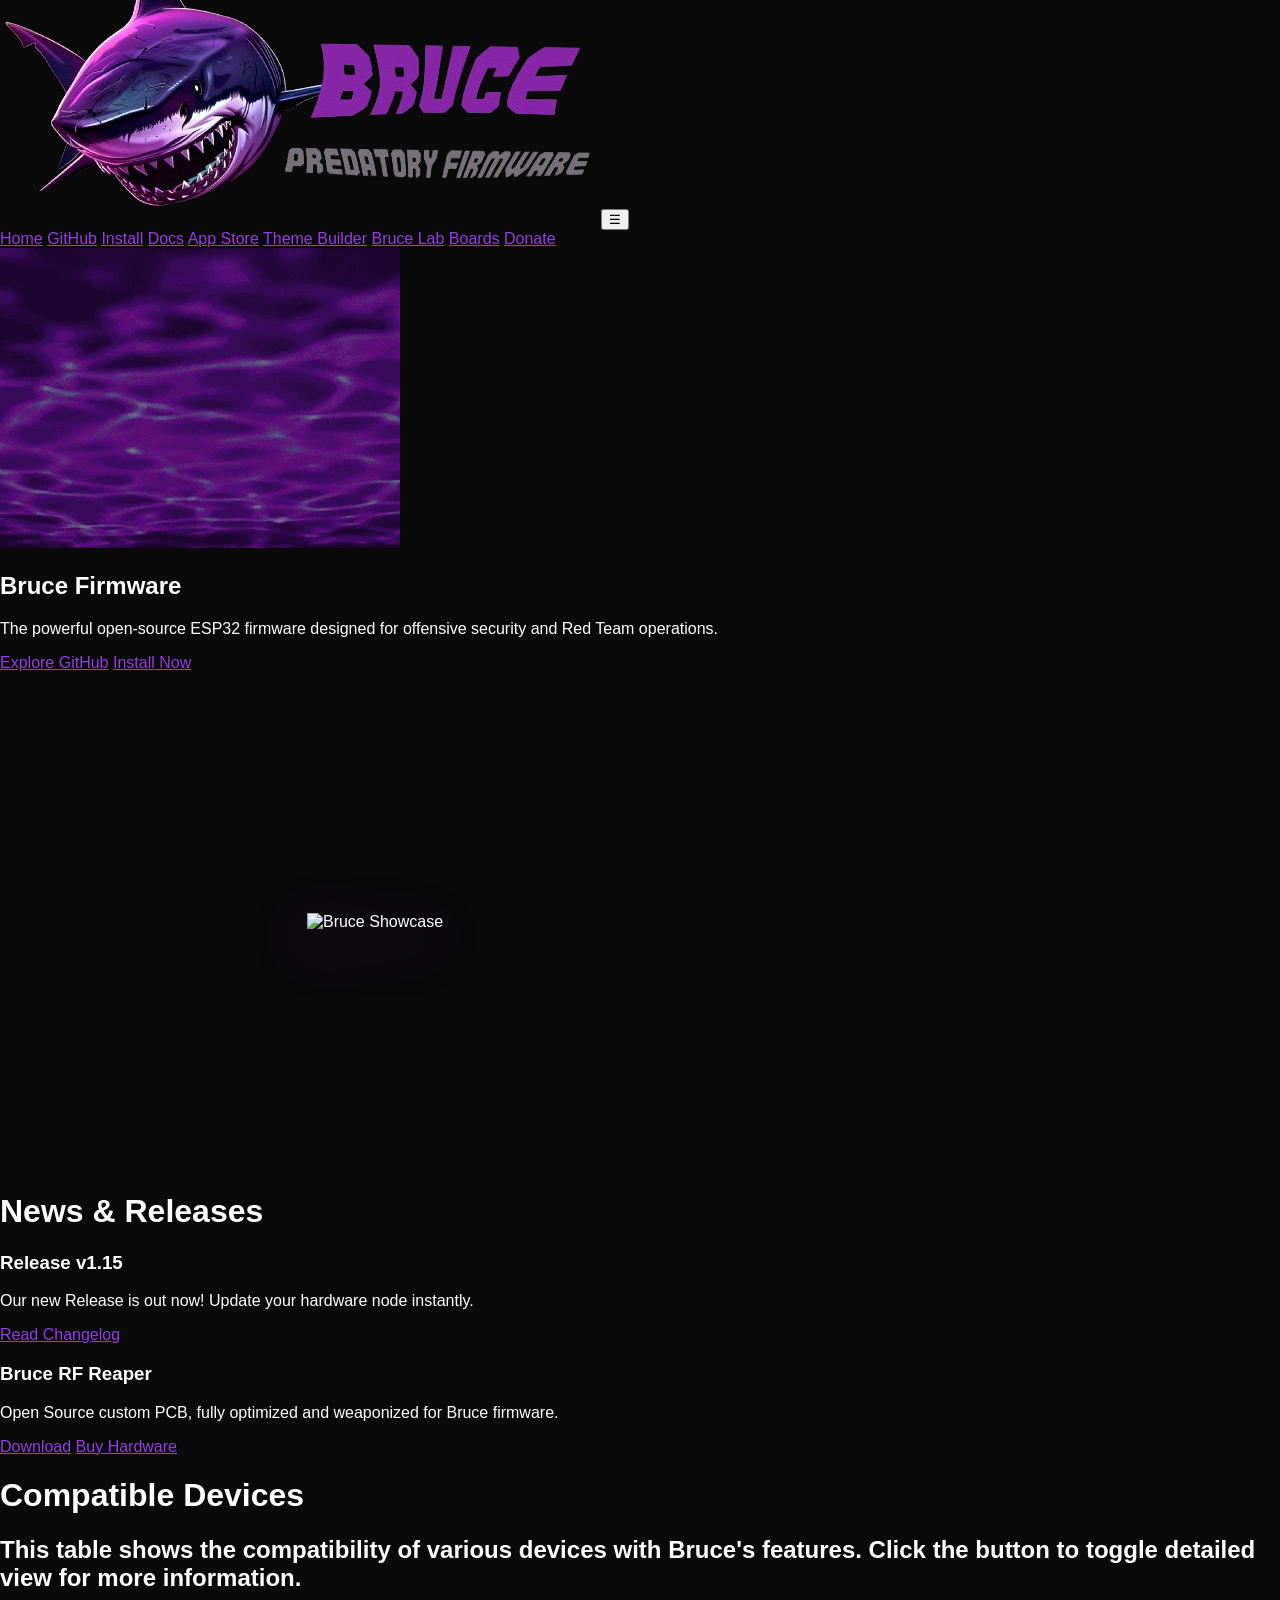
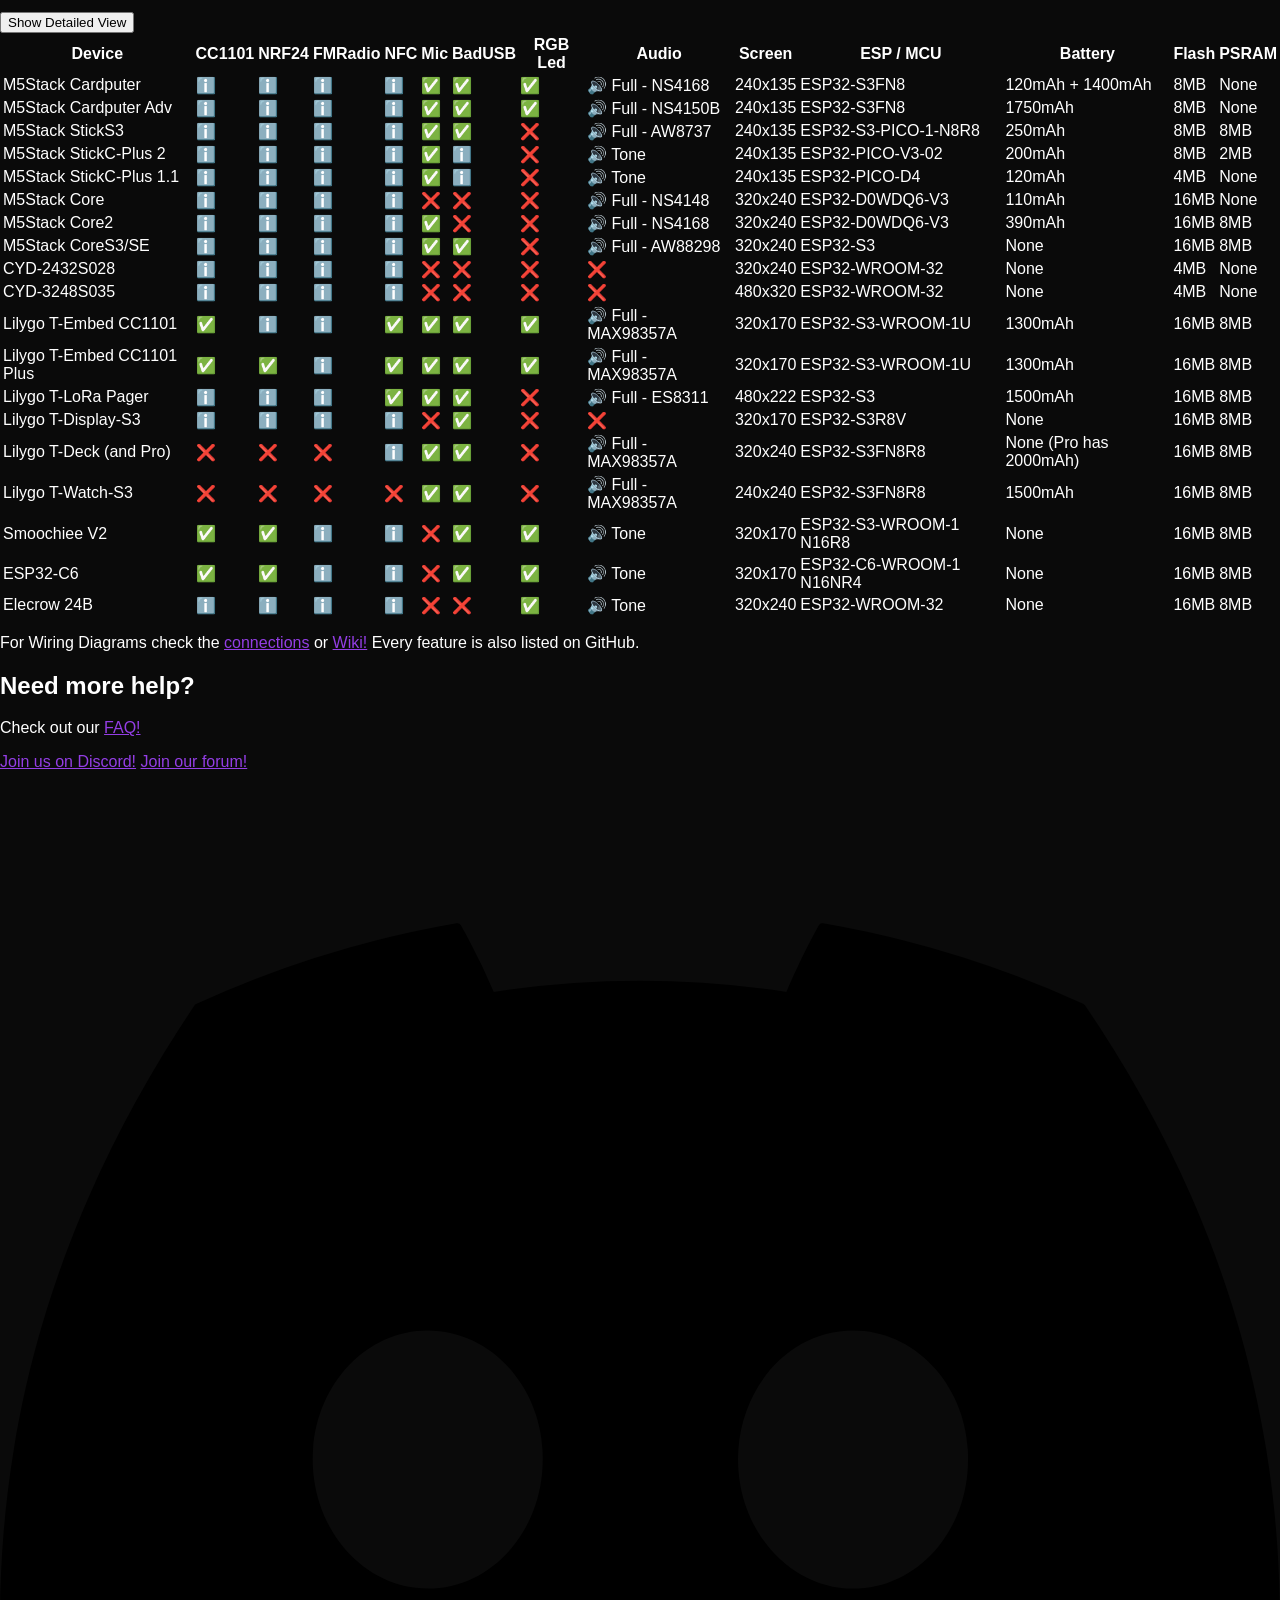
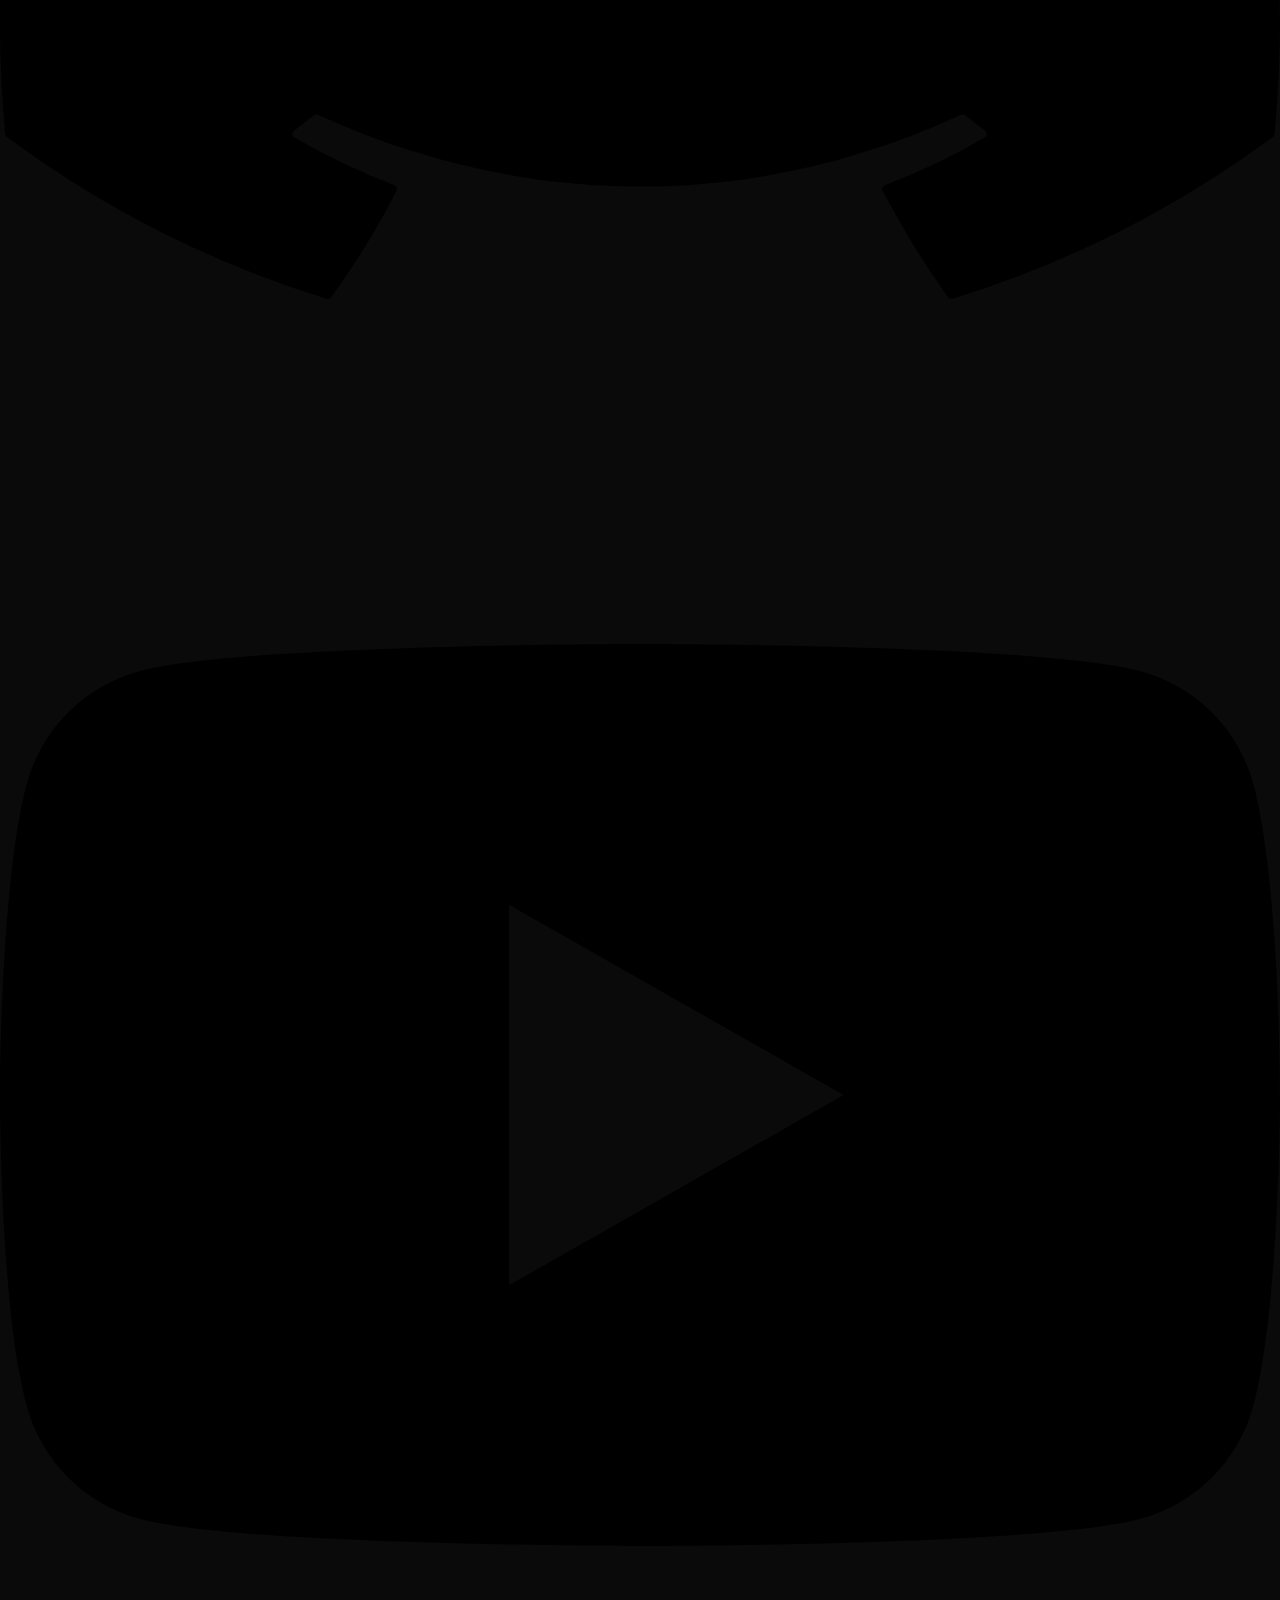
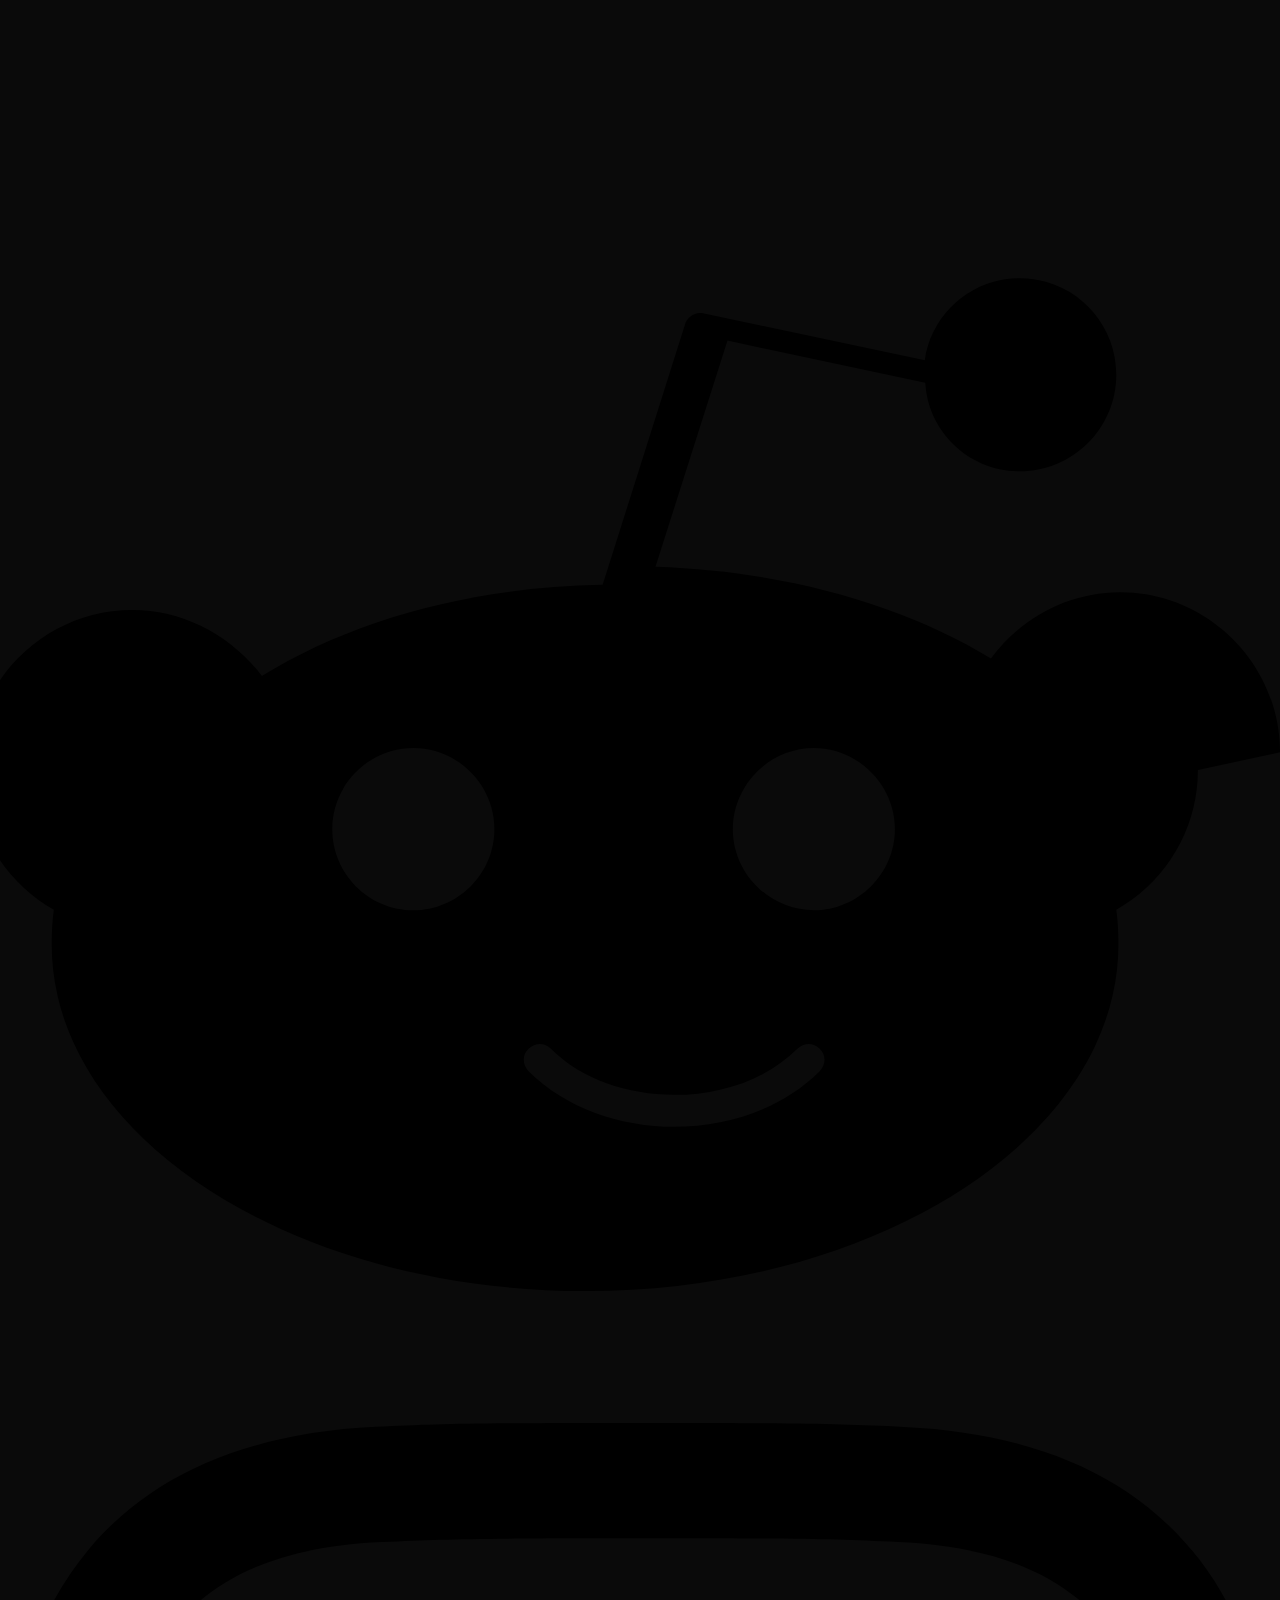
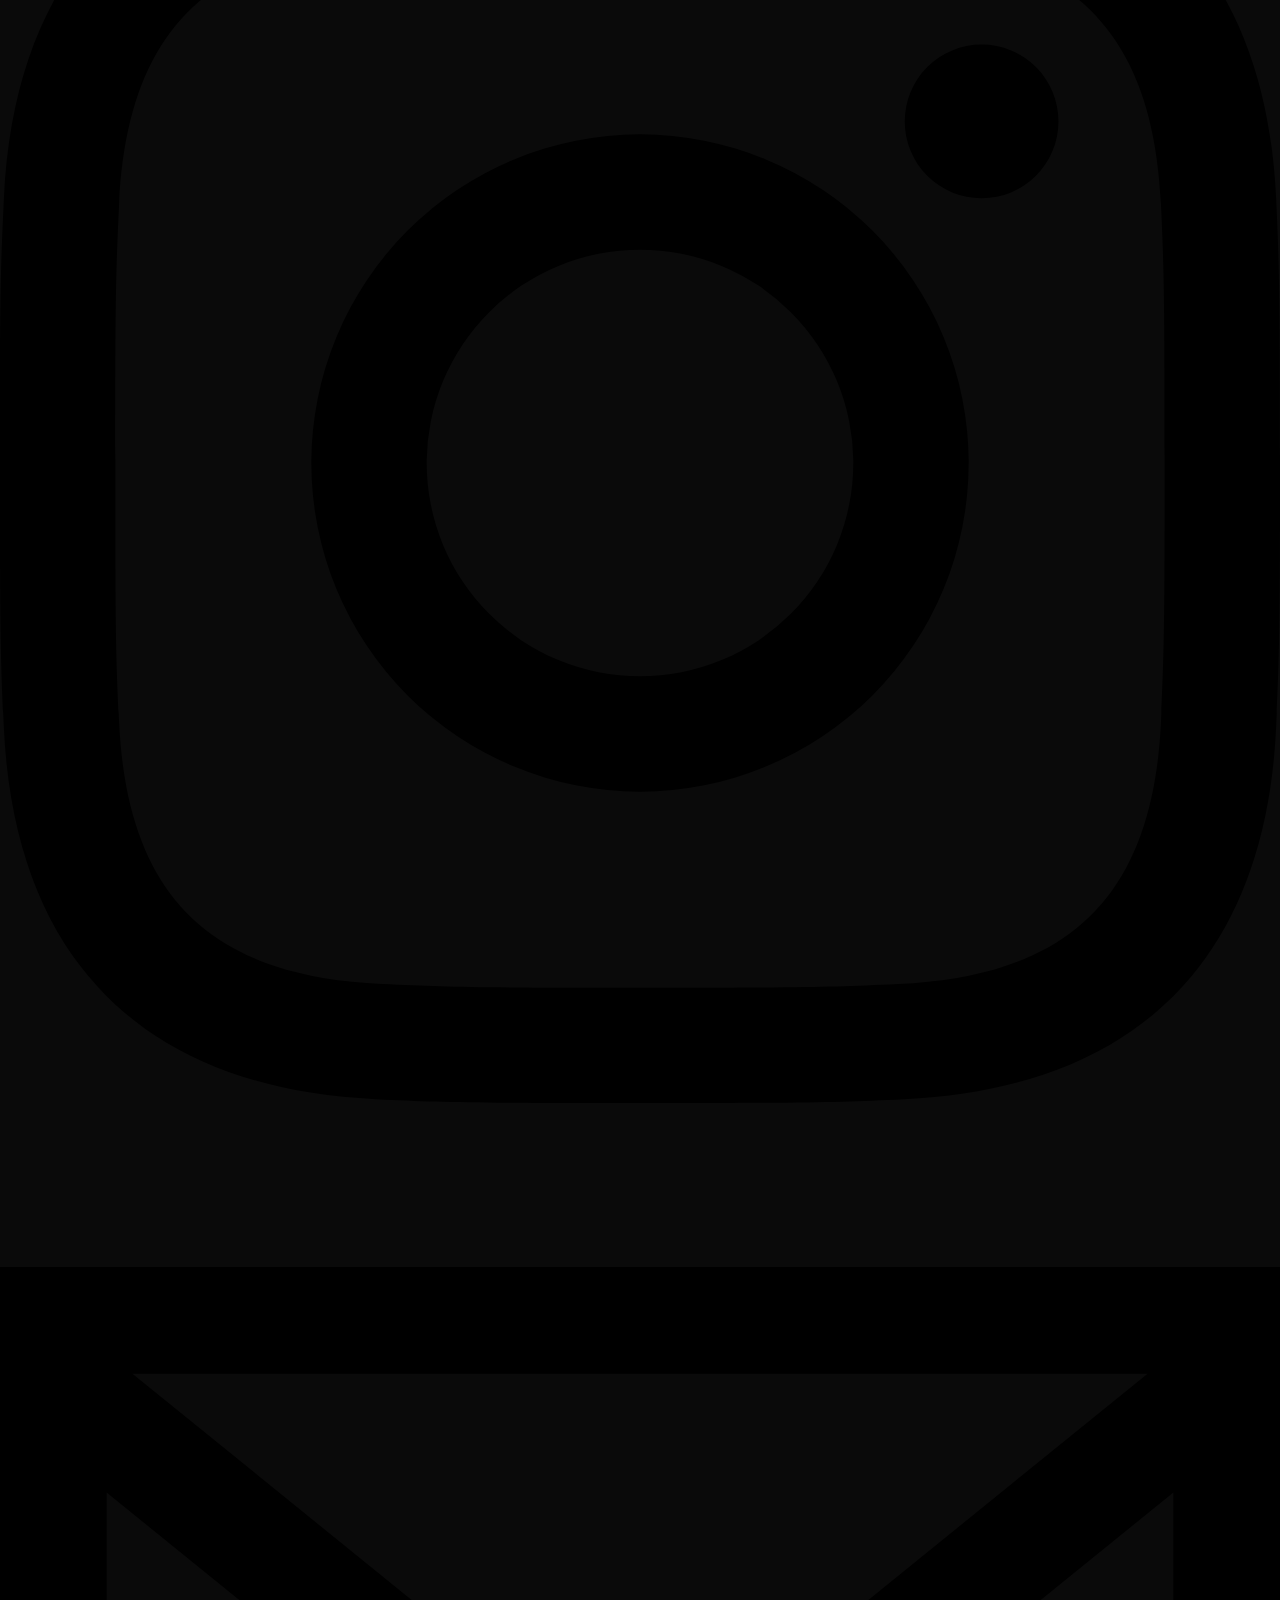
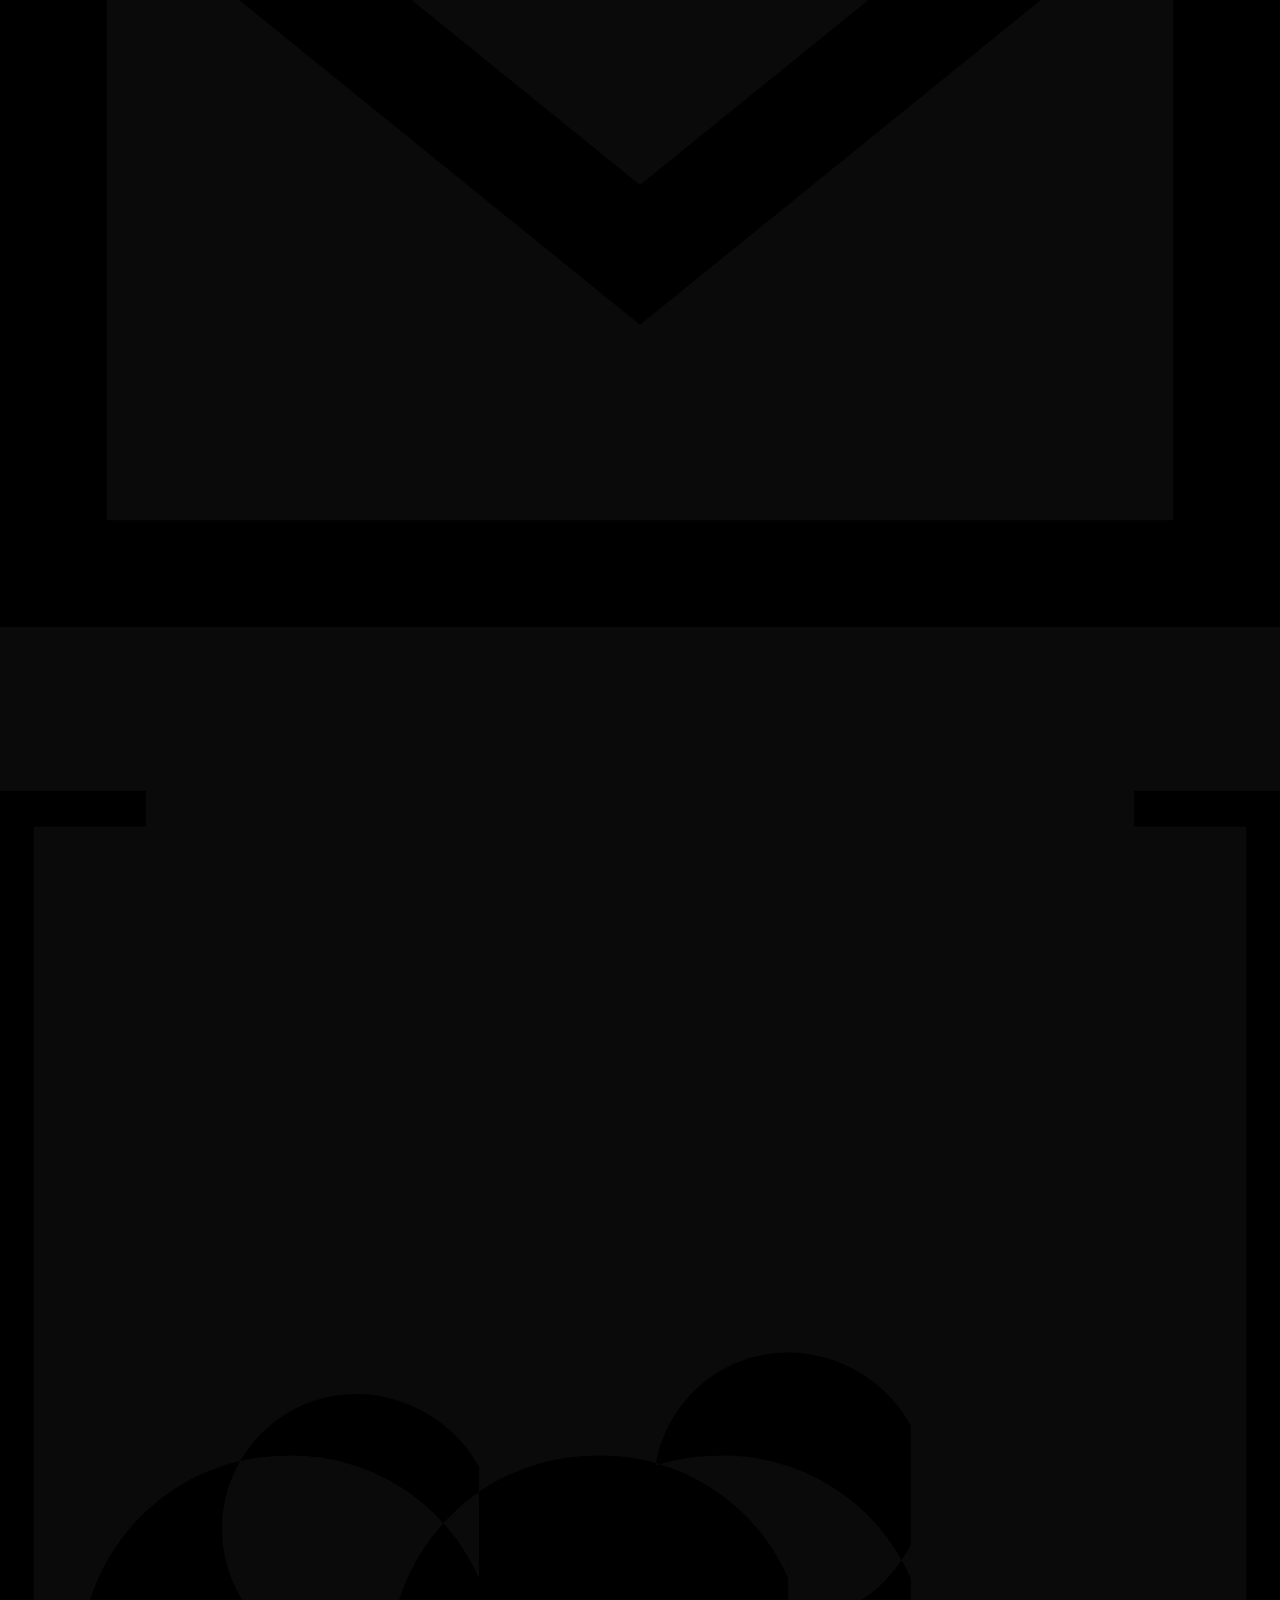
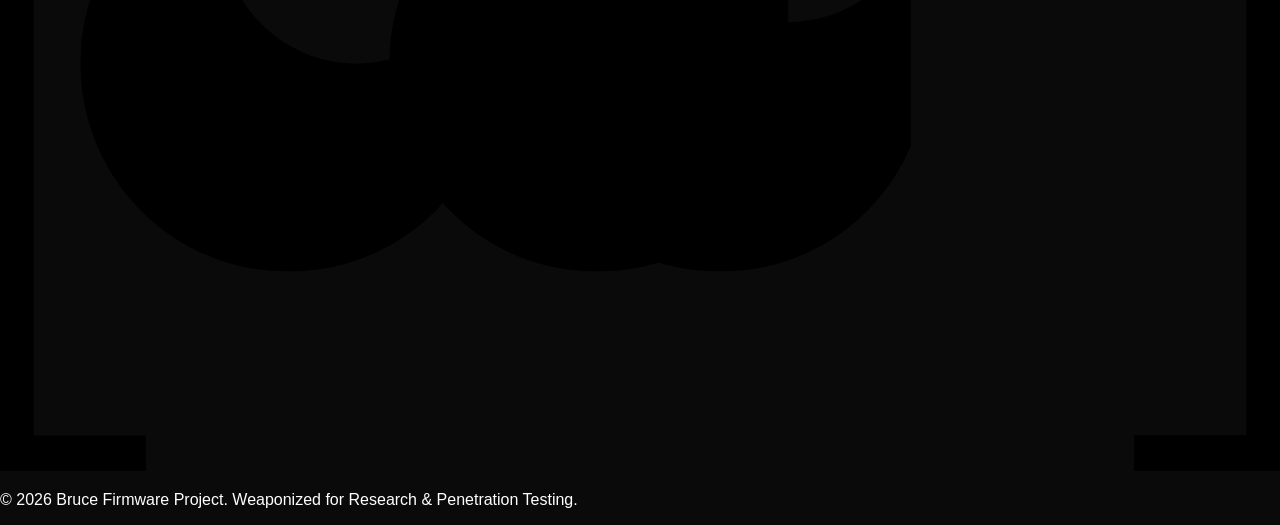
==== commit 35737575: "Adjust background image size and container width" ====
--- a/index.html
+++ b/index.html
@@ -83,8 +83,8 @@
 				<!-- COMPLETE HERO CLEAN FIX (No extra parent wrappers) -->
 				    <section class="w-full flex items-center justify-center bg-[#0a0a0a] px-4 md:px-16 lg:px-24 py-16">
     
-    <div class="relative w-full max-w-4xl rounded-3xl overflow-hidden flex flex-col md:flex-row items-center justify-between min-h-[300px] p-6 md:p-10 lg:p-14 bg-transparent">
-        <img src="./img/purple-aqua.gif" alt="Background" class="absolute top-0 left-0 h-full w-full object-cover brightness-100 opacity-60 z-0" onerror="this.style.backgroundColor='#0a0a0a'"/>
+    <div class="relative w-full max-w-5xl rounded-2xl overflow-hidden flex flex-col md:flex-row items-center justify-between min-h-[300px] p-6 md:p-10 lg:p-14 bg-transparent">
+        <img src="./img/purple-aqua.gif" alt="Background" class="absolute top-1/2 left-1/2 -translate-x-1/2 -translate-y-1/2 w-[1500px] h-[700px] object-cover brightness-100 opacity-60 z-0" onerror="this.style.backgroundColor='#0a0a0a'"/>
 
         <div class="relative z-10 w-full md:w-[50%] flex flex-col justify-center text-white text-center md:text-left mb-8 md:mb-0">
             <h1 class="mb-4 text-4xl md:text-5xl font-bold tracking-tight">
@@ -120,7 +120,7 @@
 
 
 			<div class="flex w-full items-center justify-center px-5 py-12 text-center">
-				<div class="w-full max-w-4xl">
+				<div class="w-full max-w-1xl">
 					<h1 class="mb-8 text-4xl font-bold">News & Releases</h1> 
 					<div class="flex flex-col md:flex-row items-center justify-center gap-6">
 						<div class="w-full md:w-1/2 rounded-xl bg-[#111] p-6 border border-neutral-800 hover:border-purple-500 transition-all text-center">
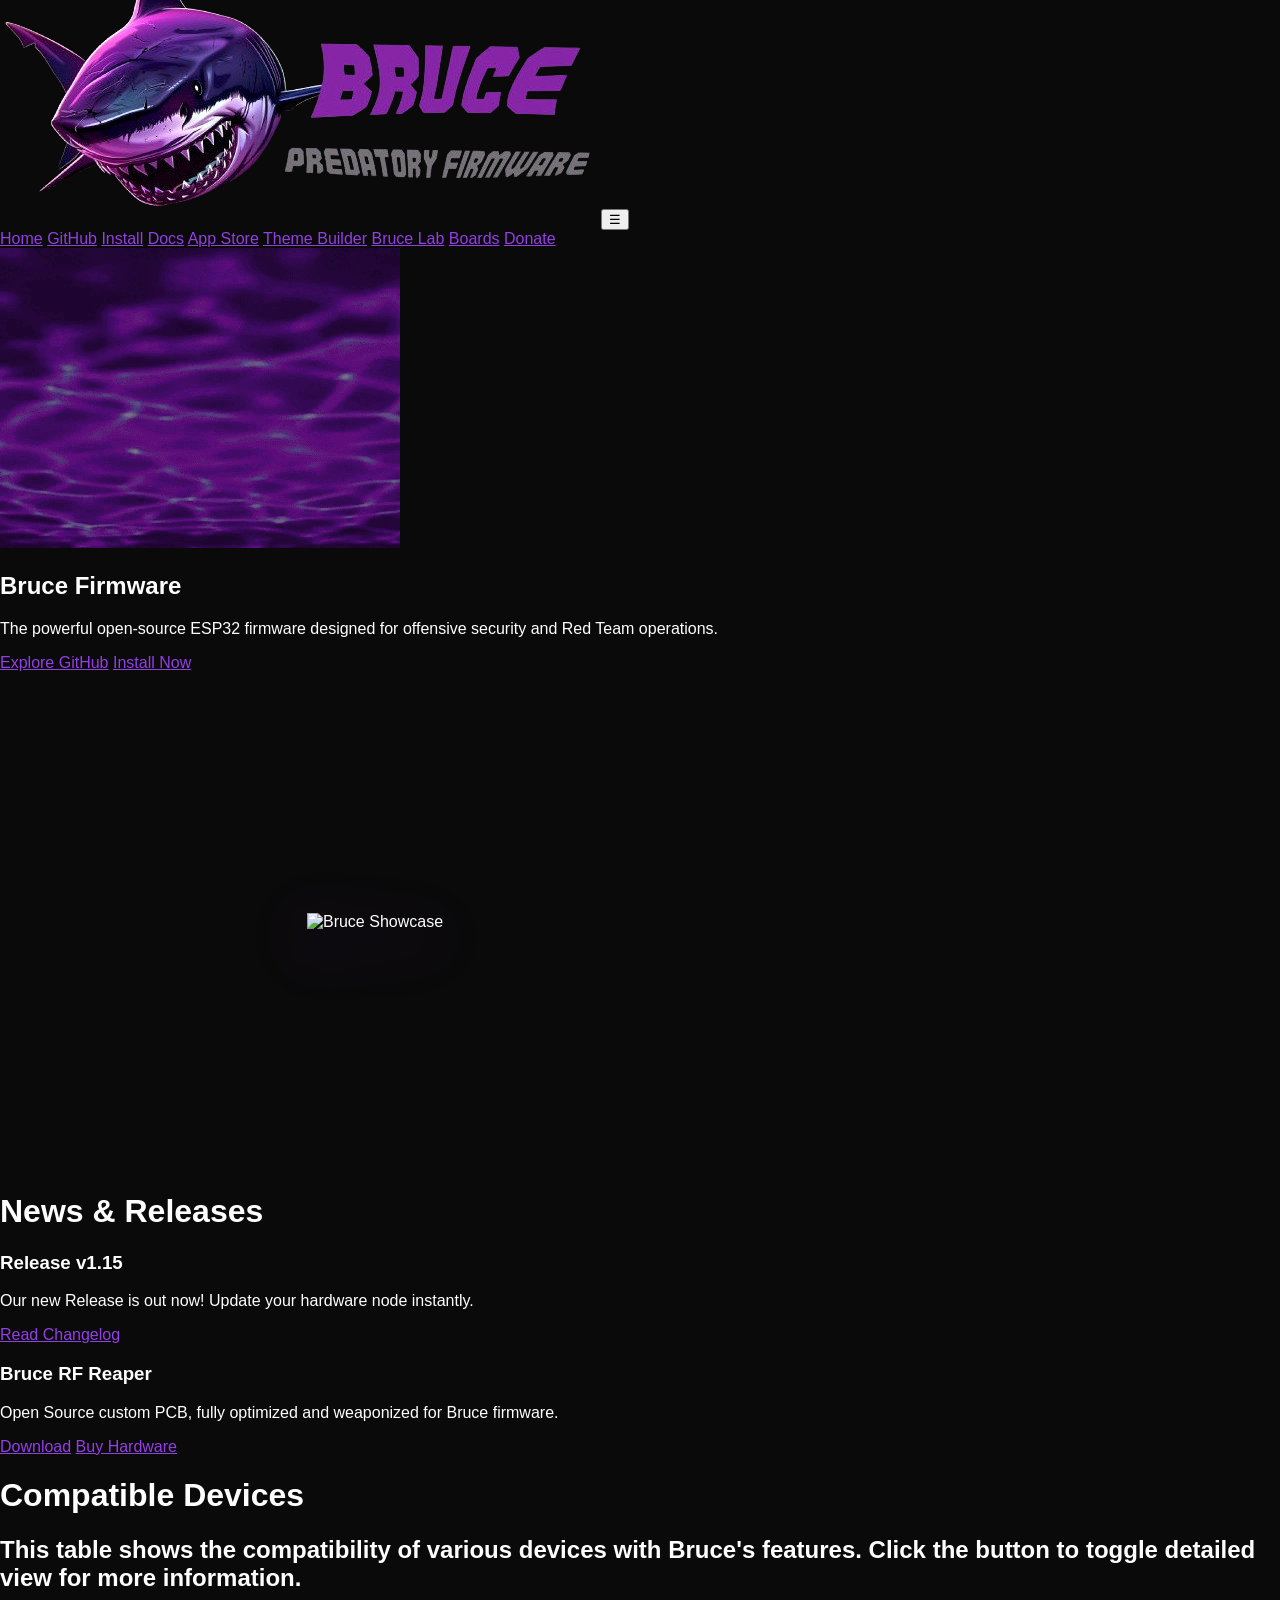
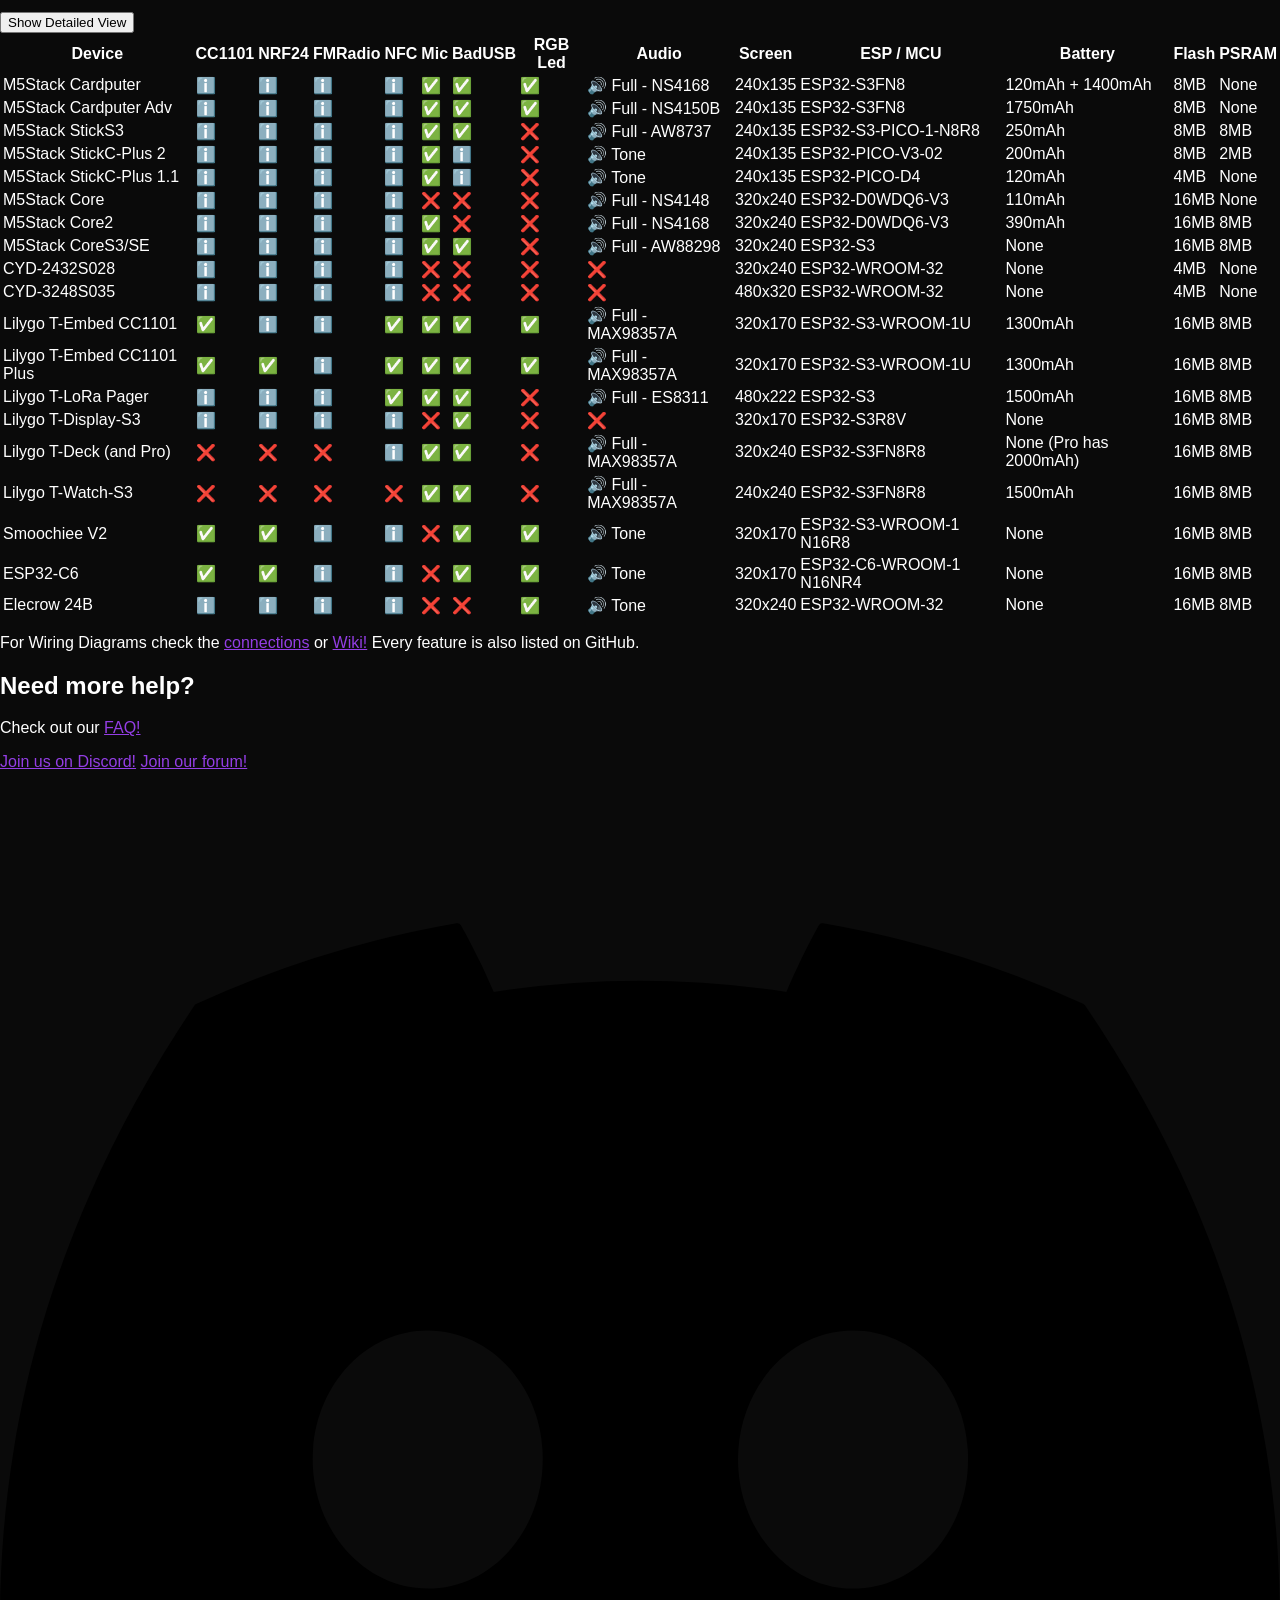
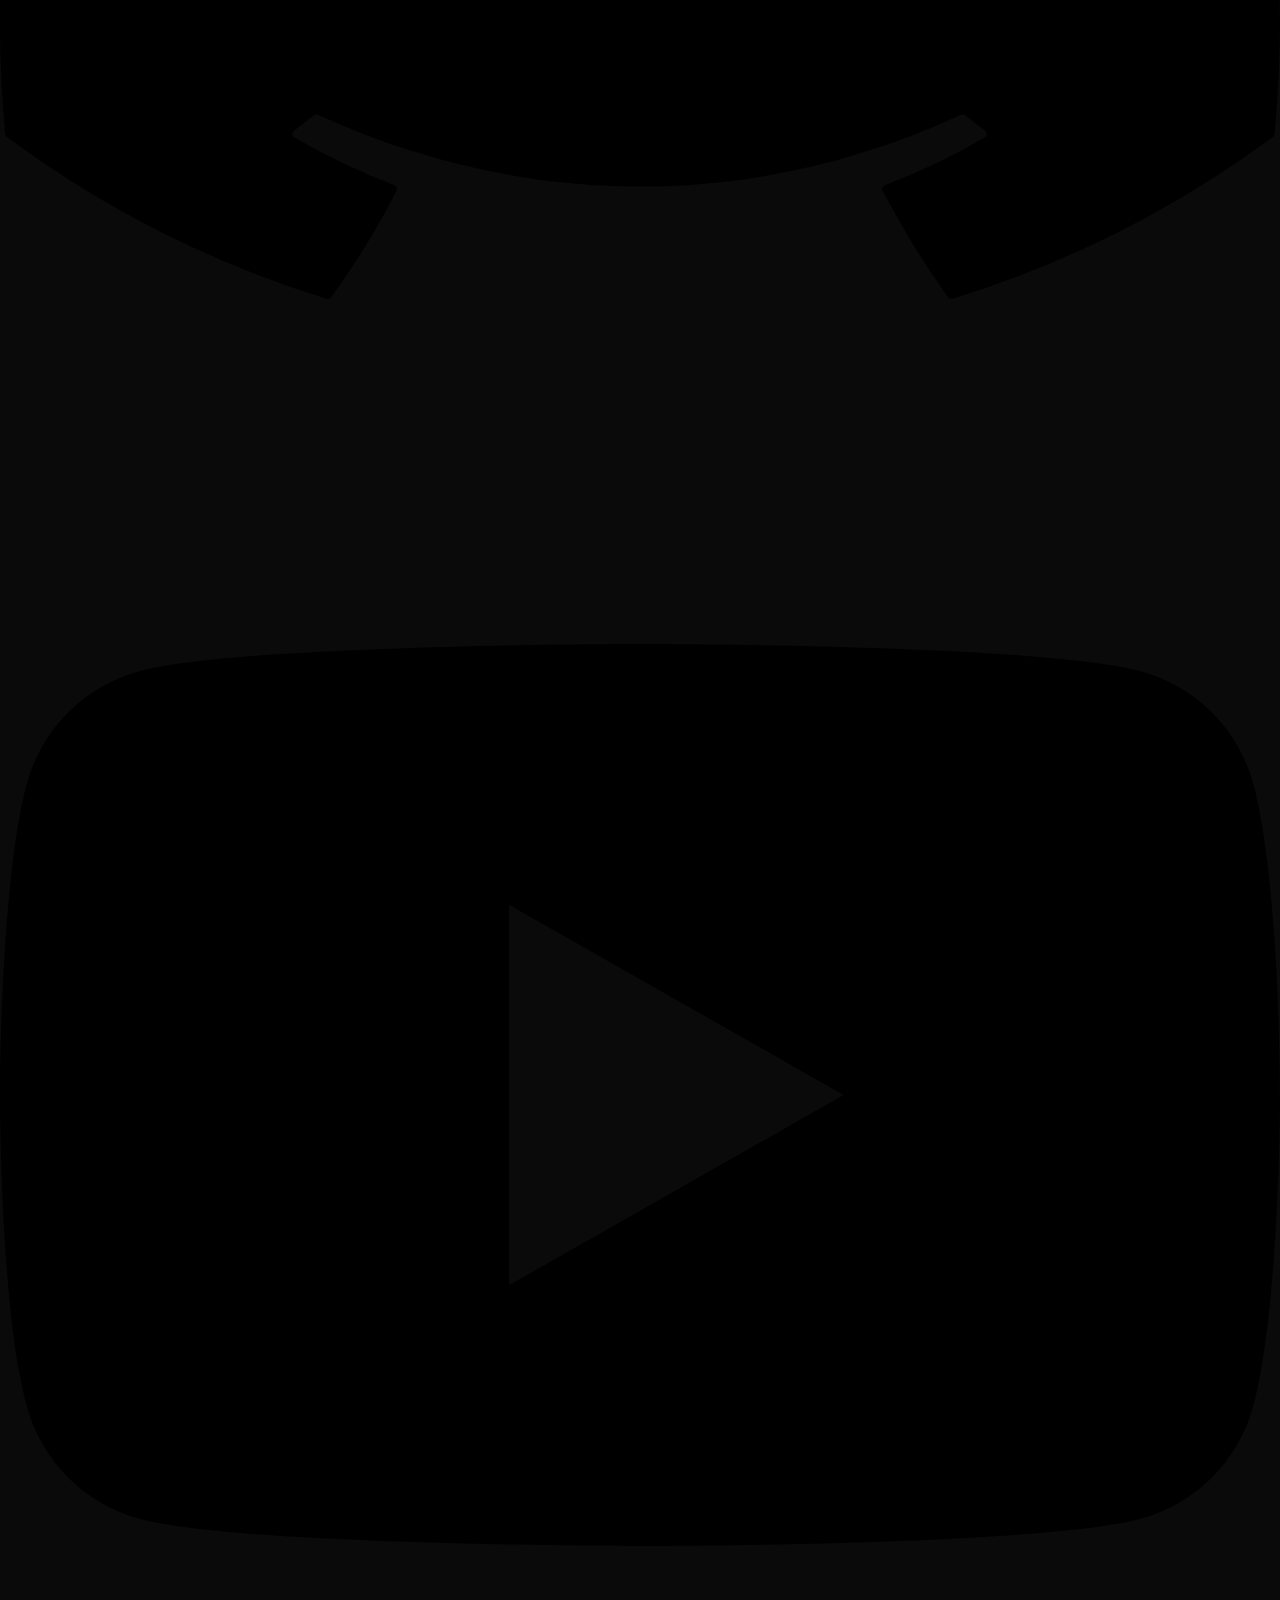
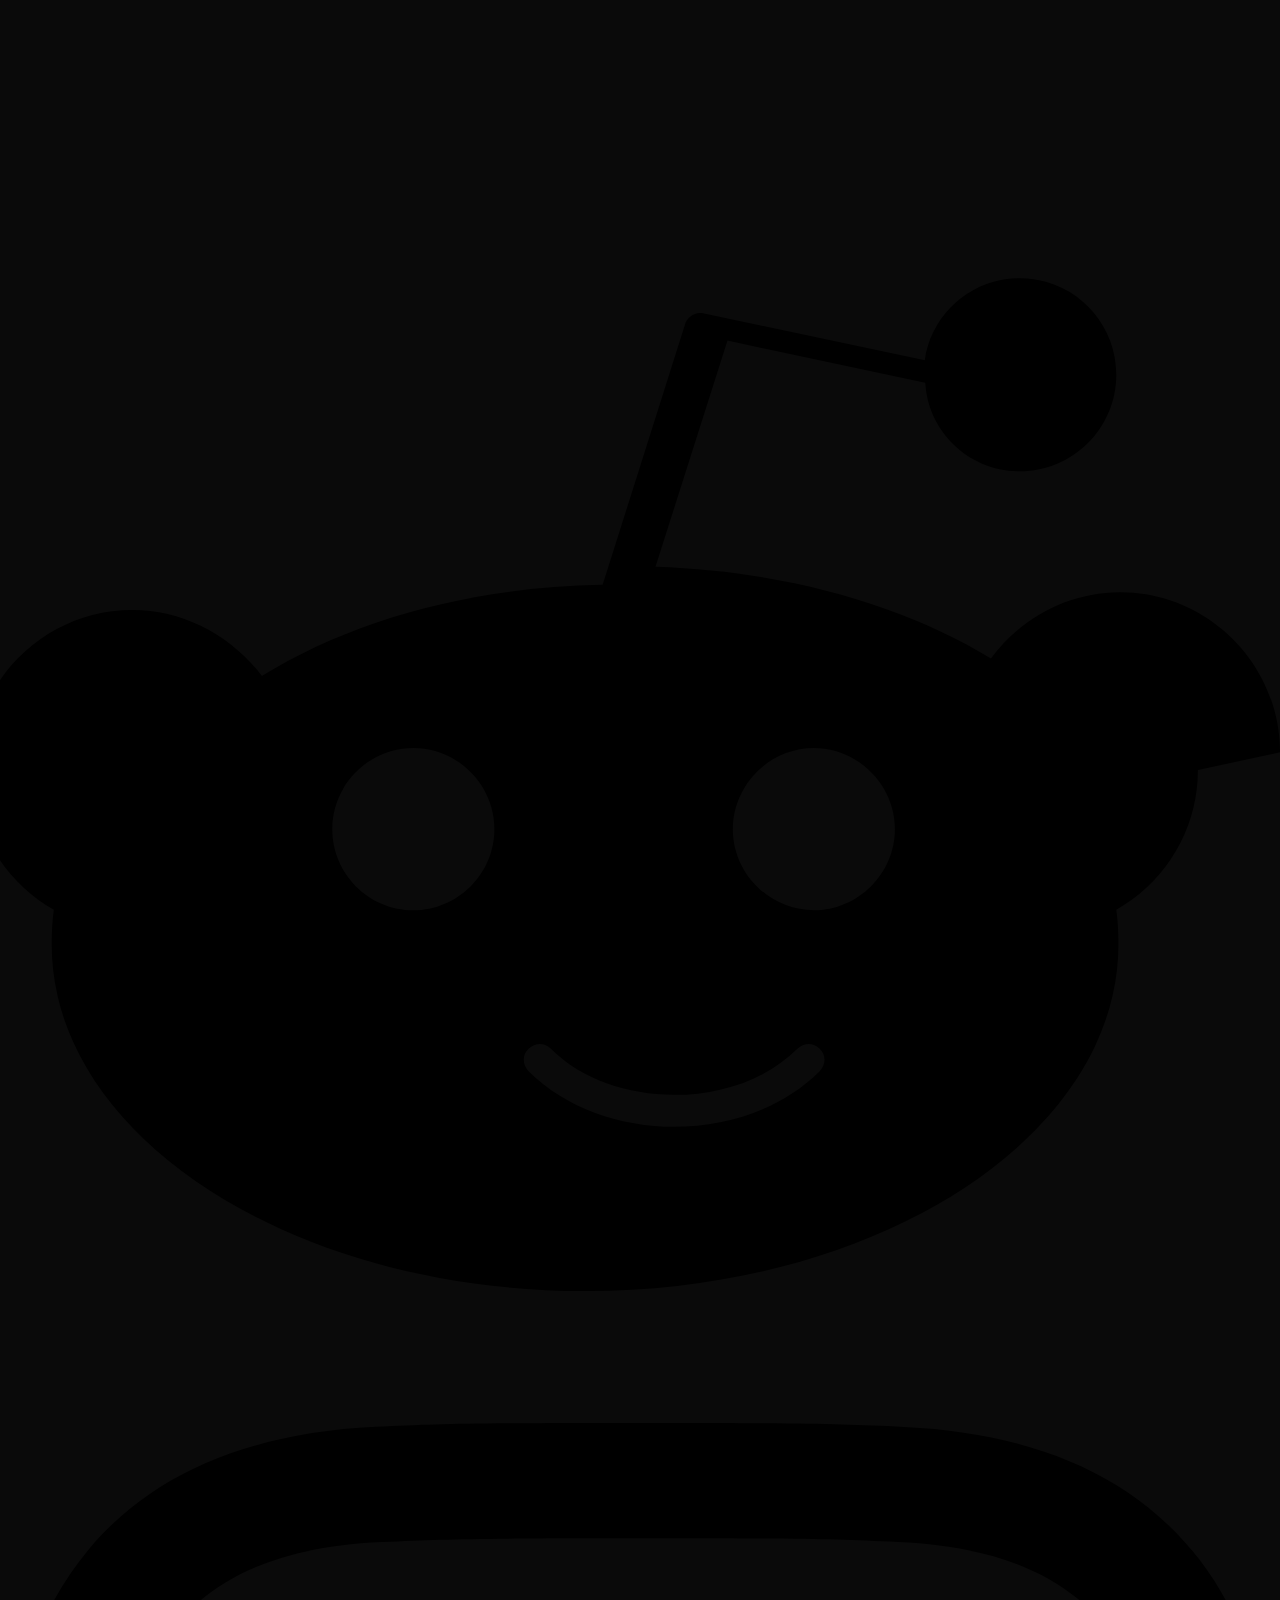
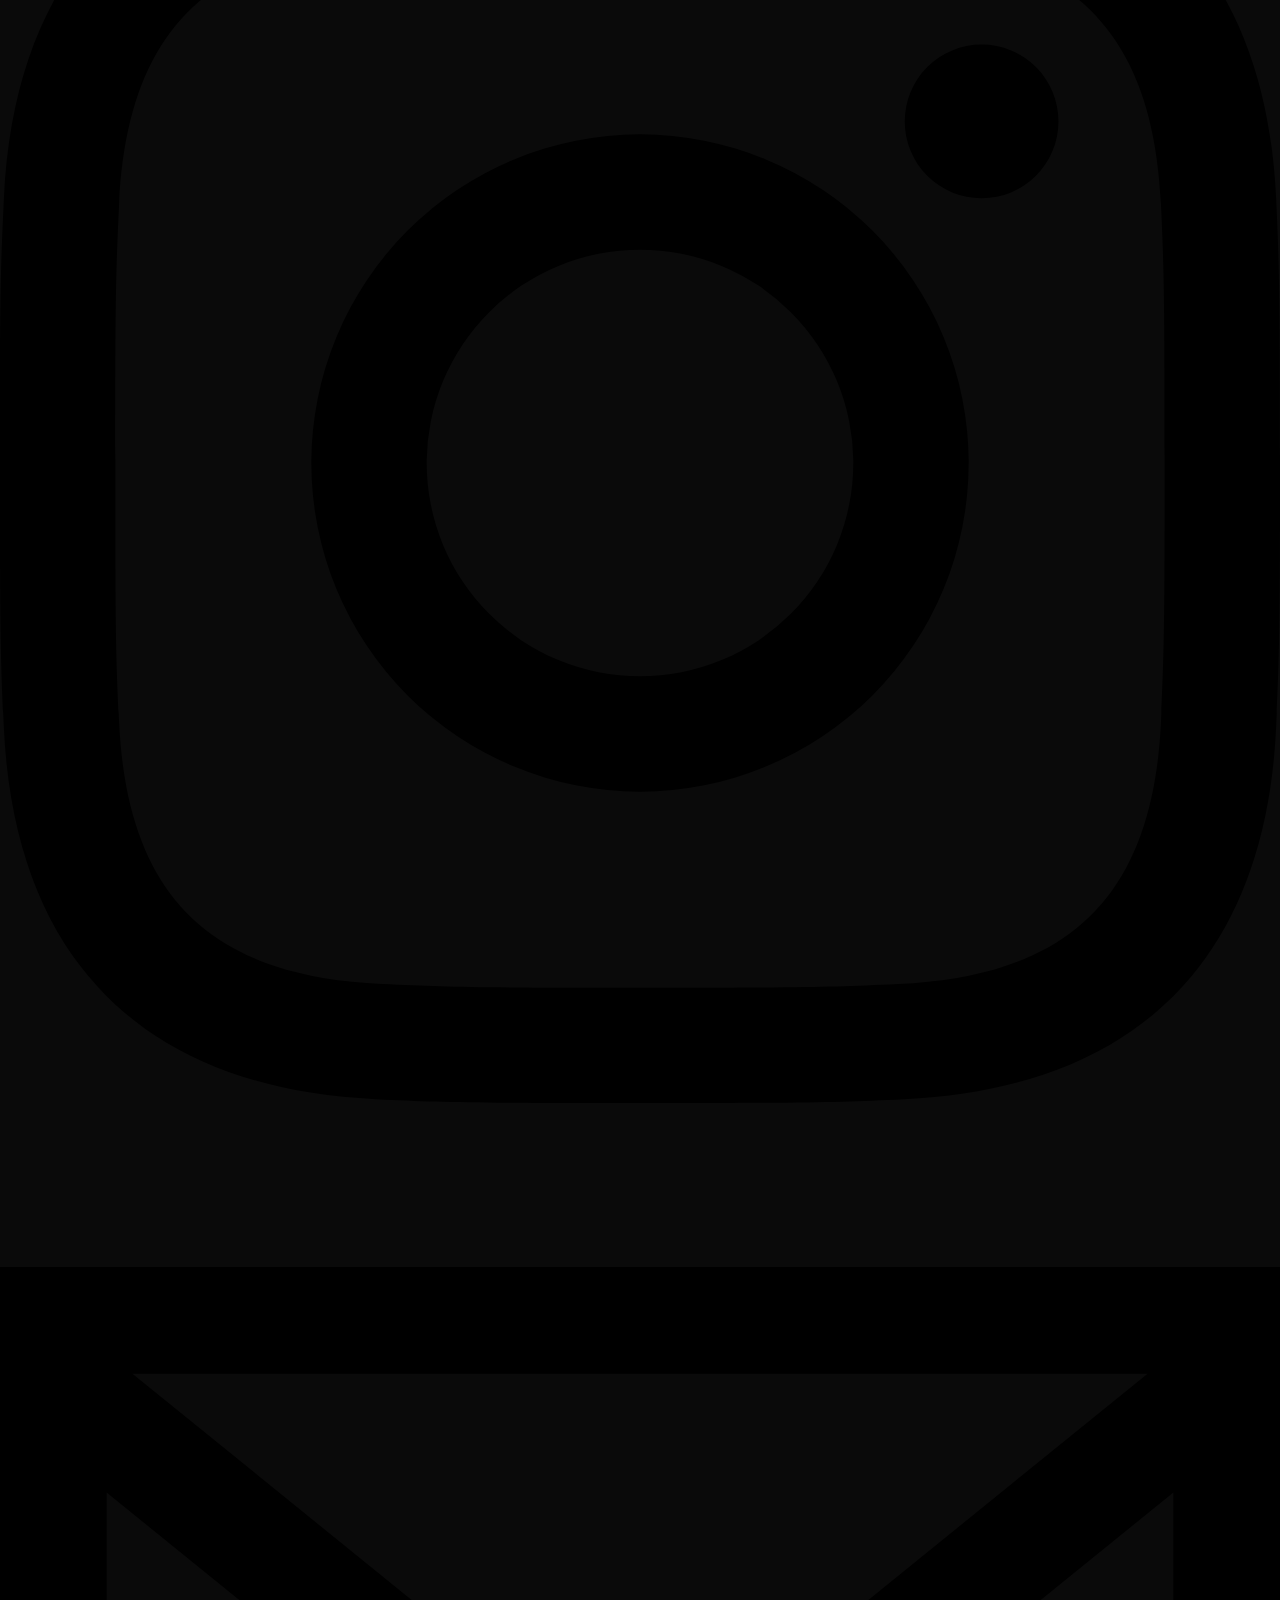
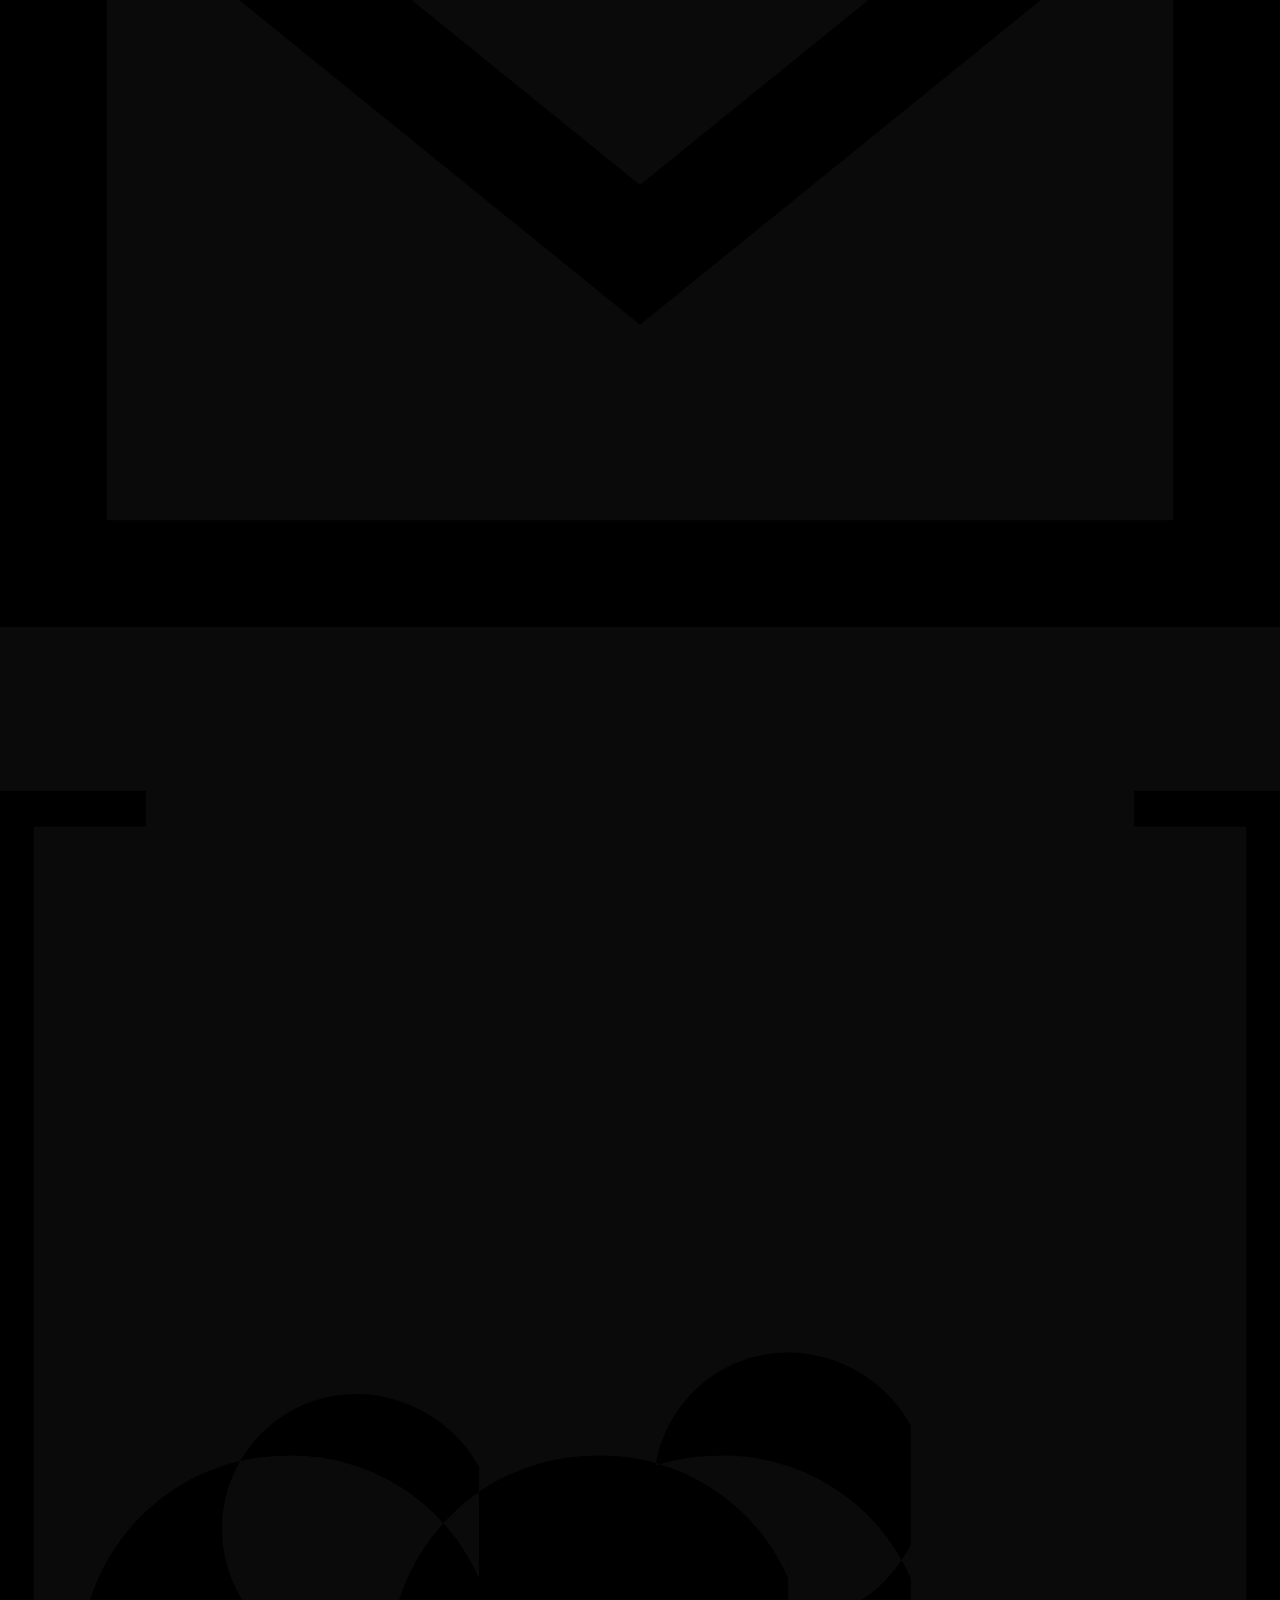
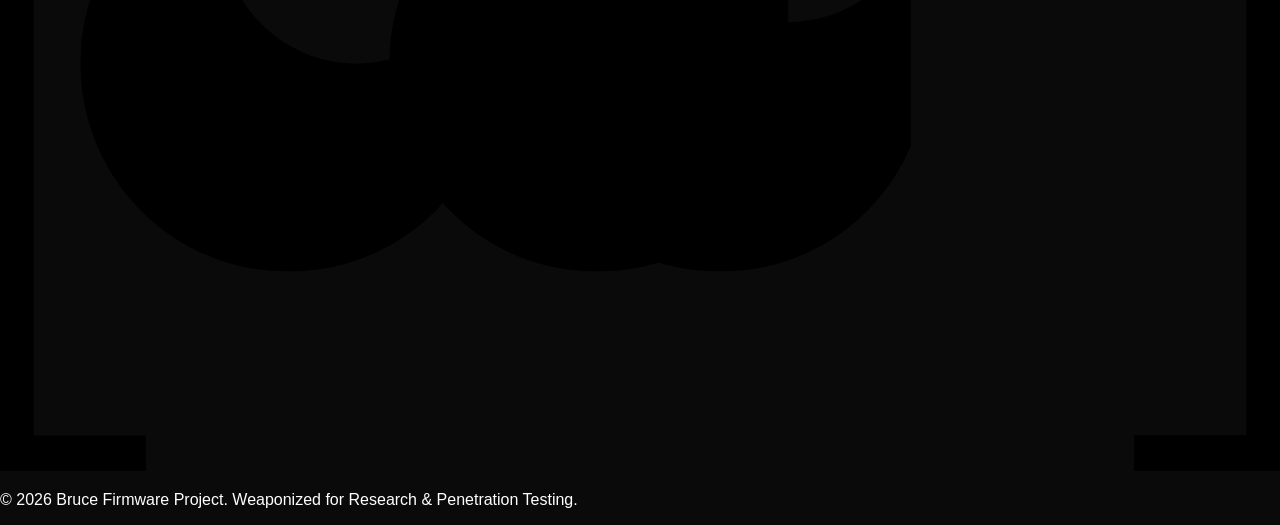
==== commit 42050749: "Increase background image size in index.html" ====
--- a/index.html
+++ b/index.html
@@ -84,7 +84,7 @@
 				    <section class="w-full flex items-center justify-center bg-[#0a0a0a] px-4 md:px-16 lg:px-24 py-16">
     
     <div class="relative w-full max-w-5xl rounded-2xl overflow-hidden flex flex-col md:flex-row items-center justify-between min-h-[300px] p-6 md:p-10 lg:p-14 bg-transparent">
-        <img src="./img/purple-aqua.gif" alt="Background" class="absolute top-1/2 left-1/2 -translate-x-1/2 -translate-y-1/2 w-[1500px] h-[700px] object-cover brightness-100 opacity-60 z-0" onerror="this.style.backgroundColor='#0a0a0a'"/>
+        <img src="./img/purple-aqua.gif" alt="Background" class="absolute top-1/2 left-1/2 -translate-x-1/2 -translate-y-1/2 w-[2500px] h-[700px] object-cover brightness-100 opacity-60 z-0" onerror="this.style.backgroundColor='#0a0a0a'"/>
 
         <div class="relative z-10 w-full md:w-[50%] flex flex-col justify-center text-white text-center md:text-left mb-8 md:mb-0">
             <h1 class="mb-4 text-4xl md:text-5xl font-bold tracking-tight">
@@ -120,7 +120,7 @@
 
 
 			<div class="flex w-full items-center justify-center px-5 py-12 text-center">
-				<div class="w-full max-w-1xl">
+				<div class="w-full max-w-4xl">
 					<h1 class="mb-8 text-4xl font-bold">News & Releases</h1> 
 					<div class="flex flex-col md:flex-row items-center justify-center gap-6">
 						<div class="w-full md:w-1/2 rounded-xl bg-[#111] p-6 border border-neutral-800 hover:border-purple-500 transition-all text-center">
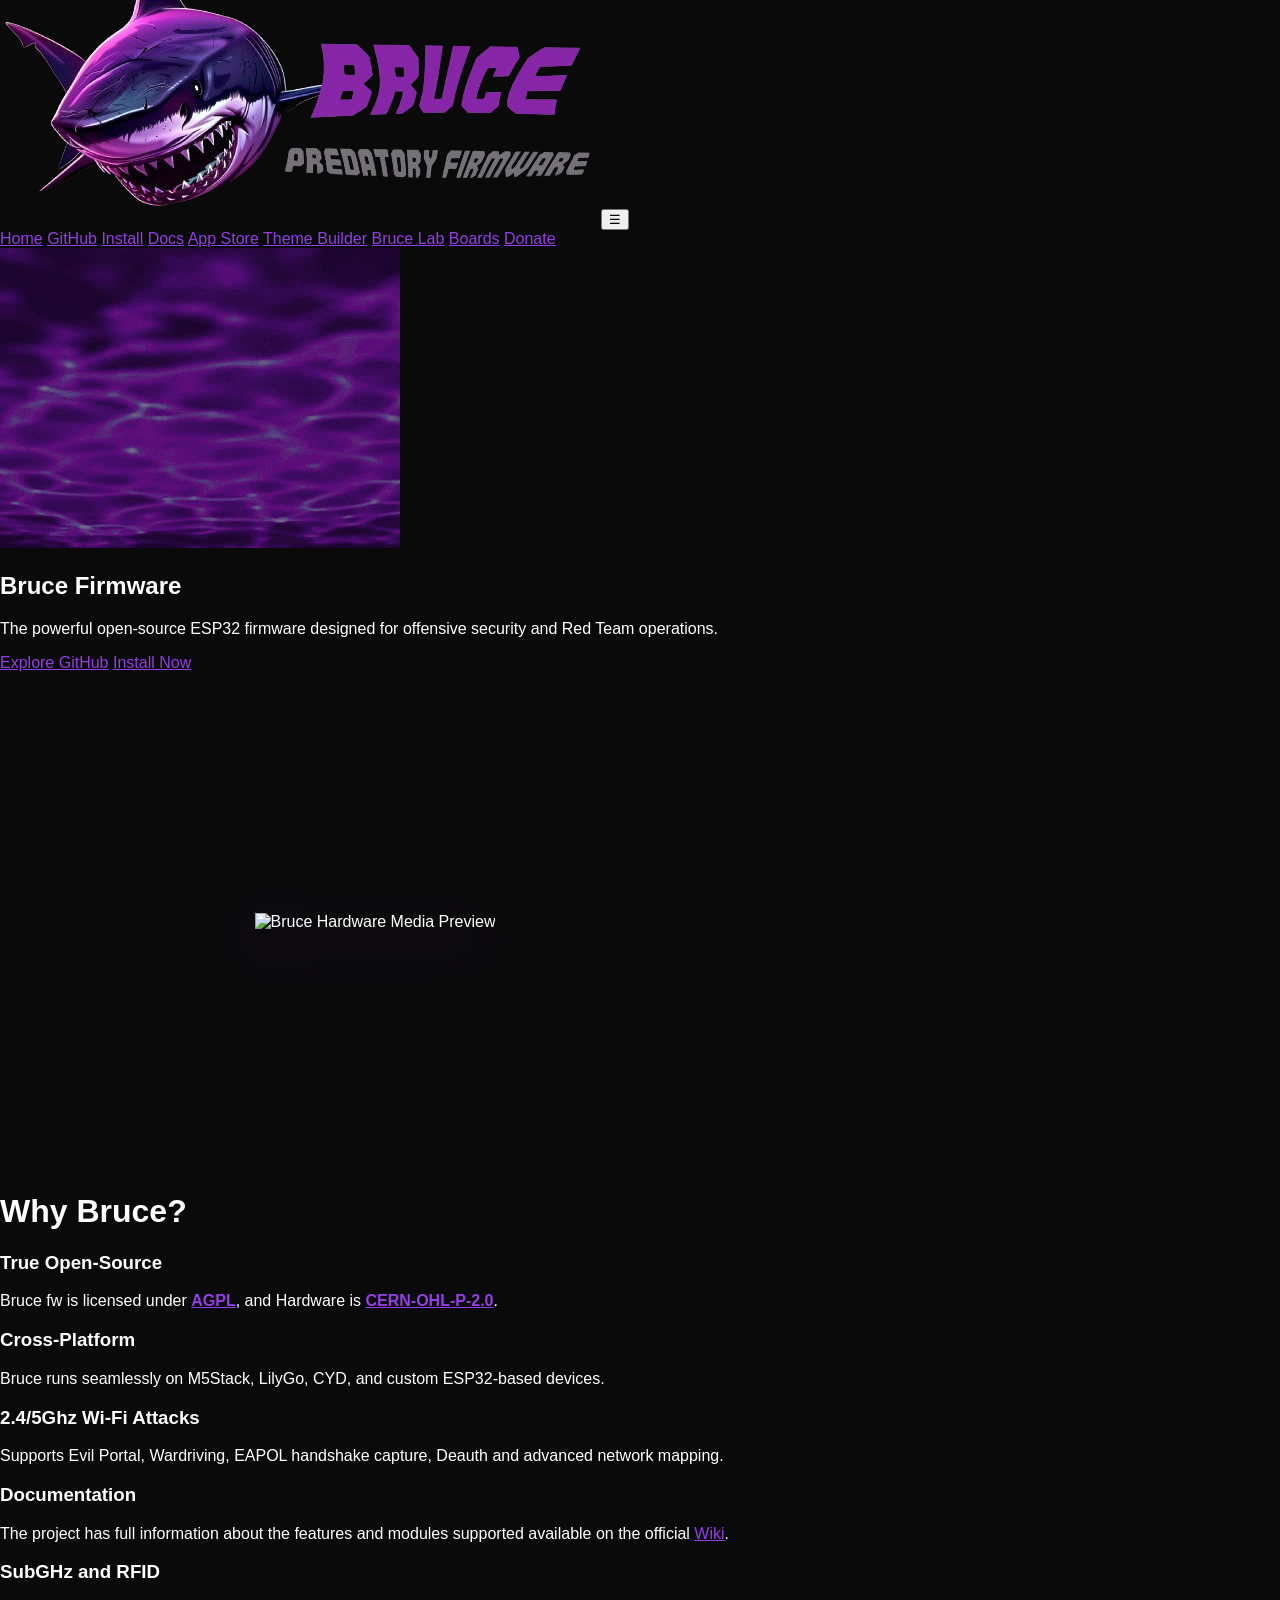
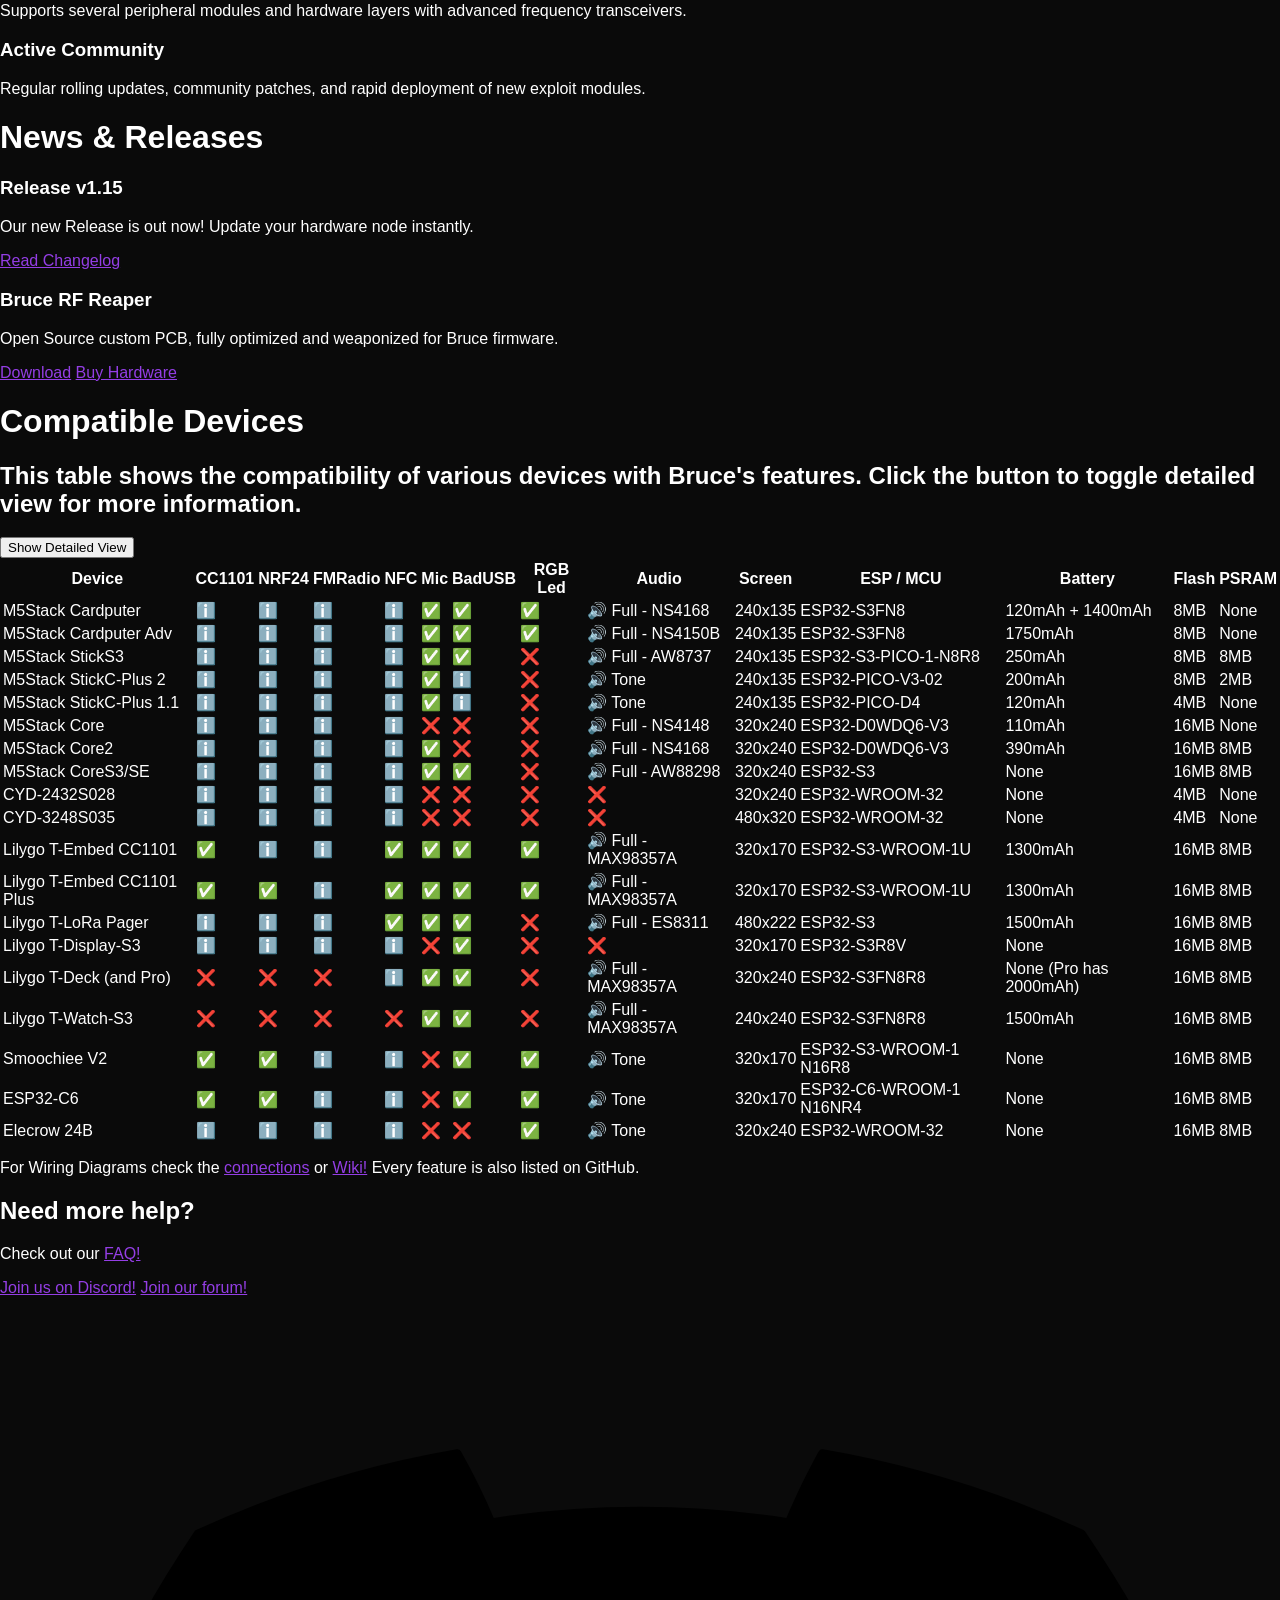
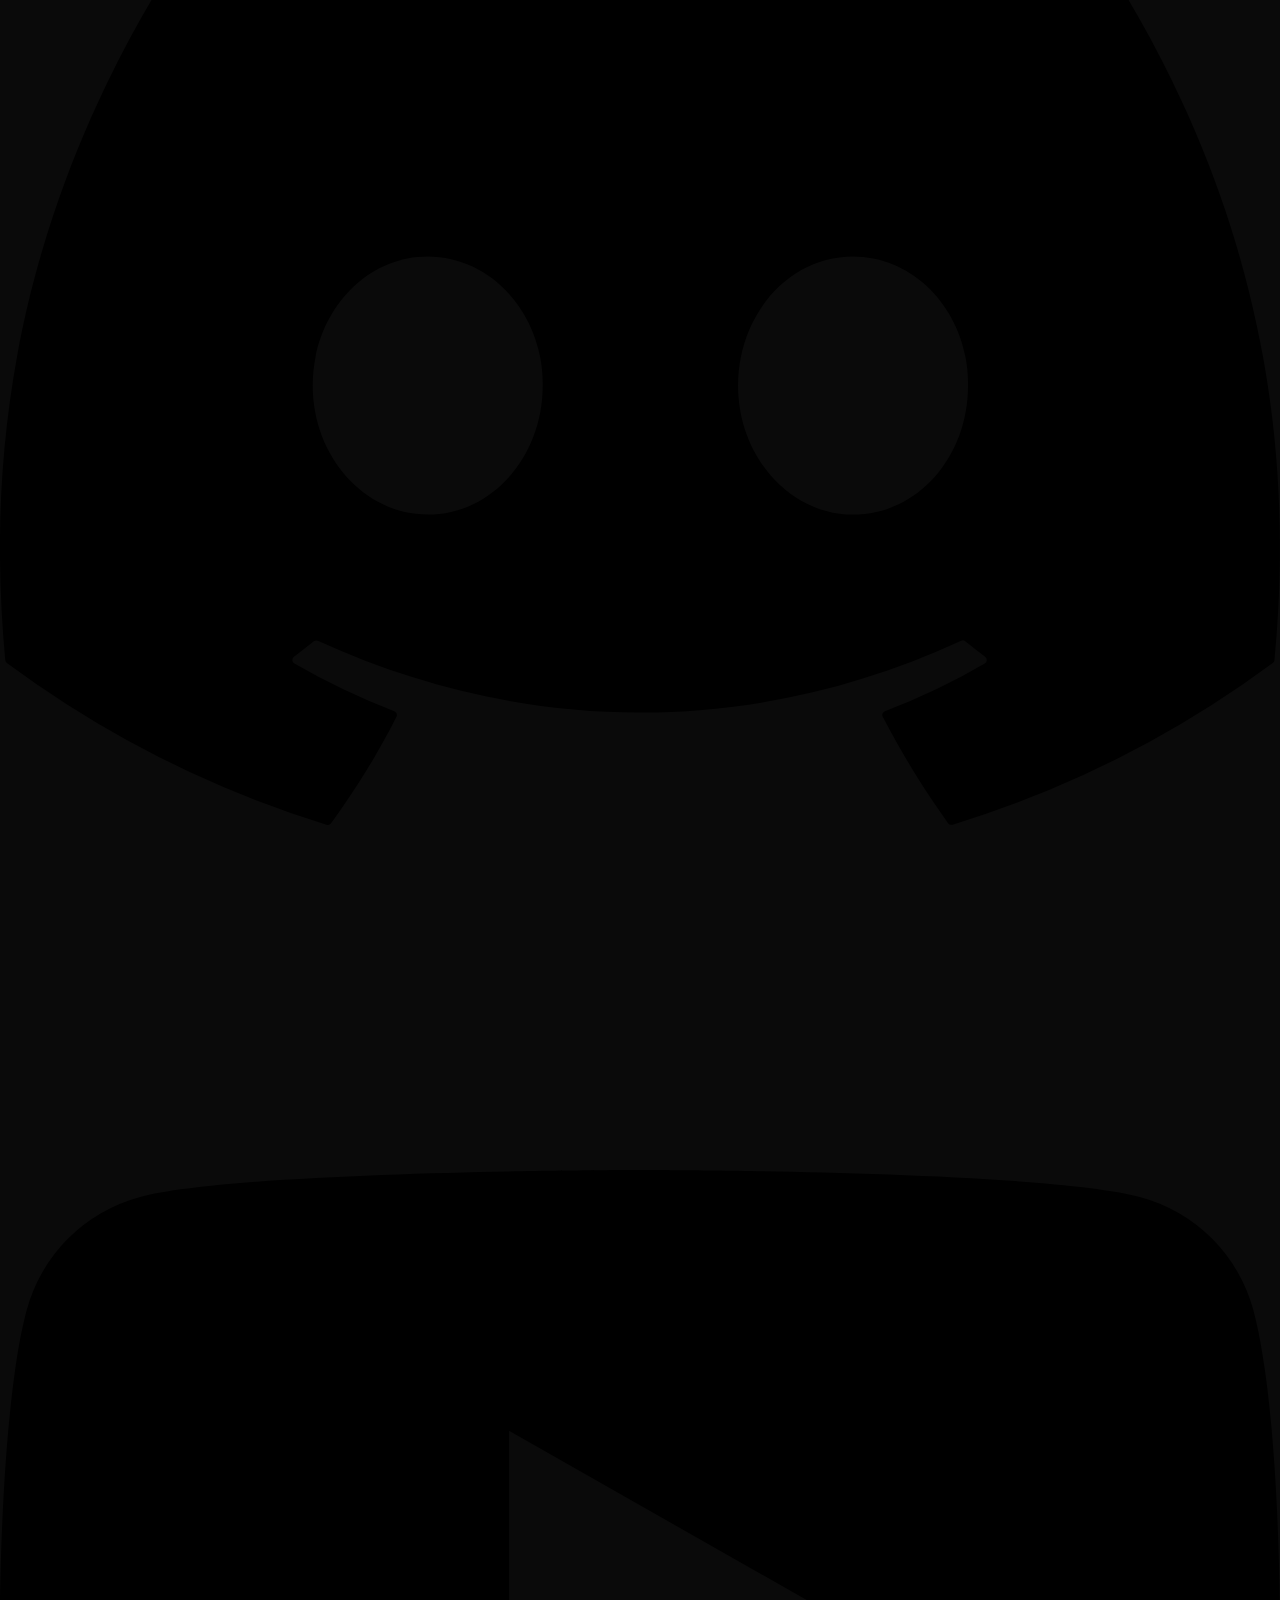
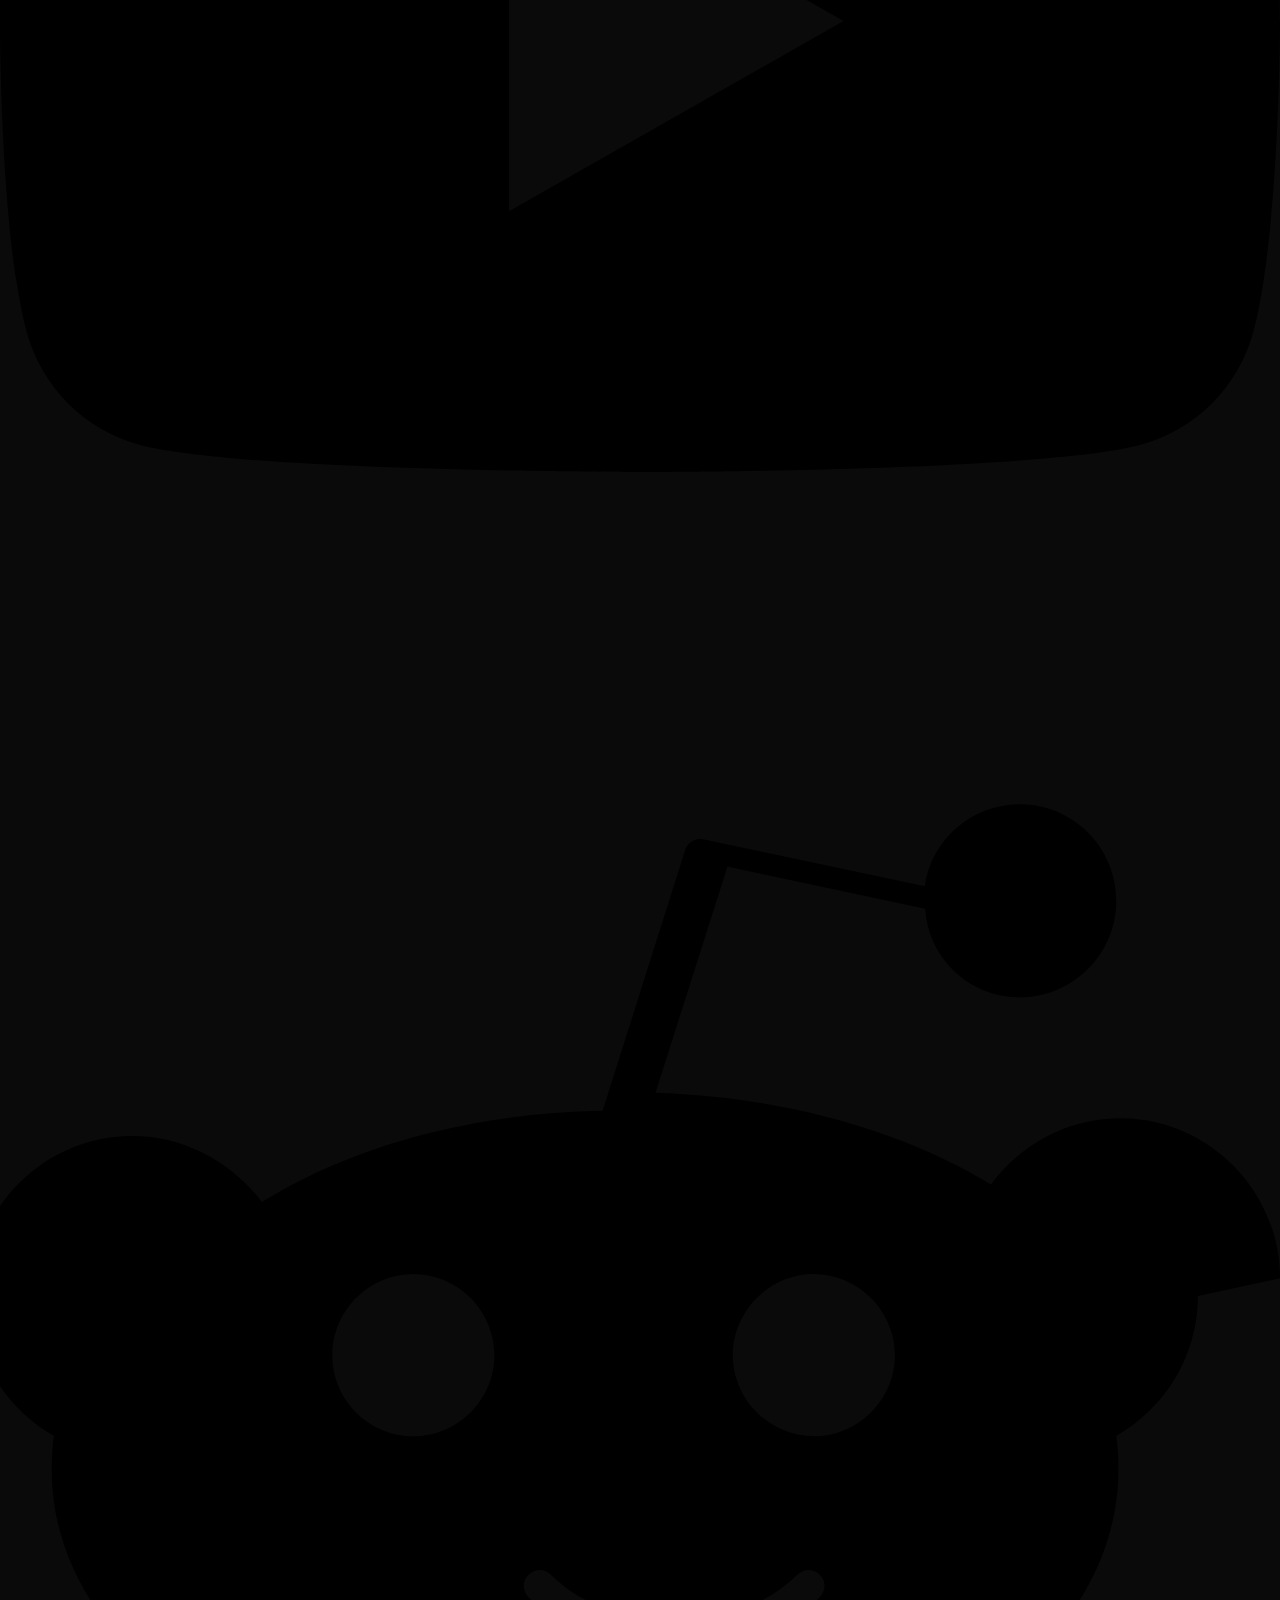
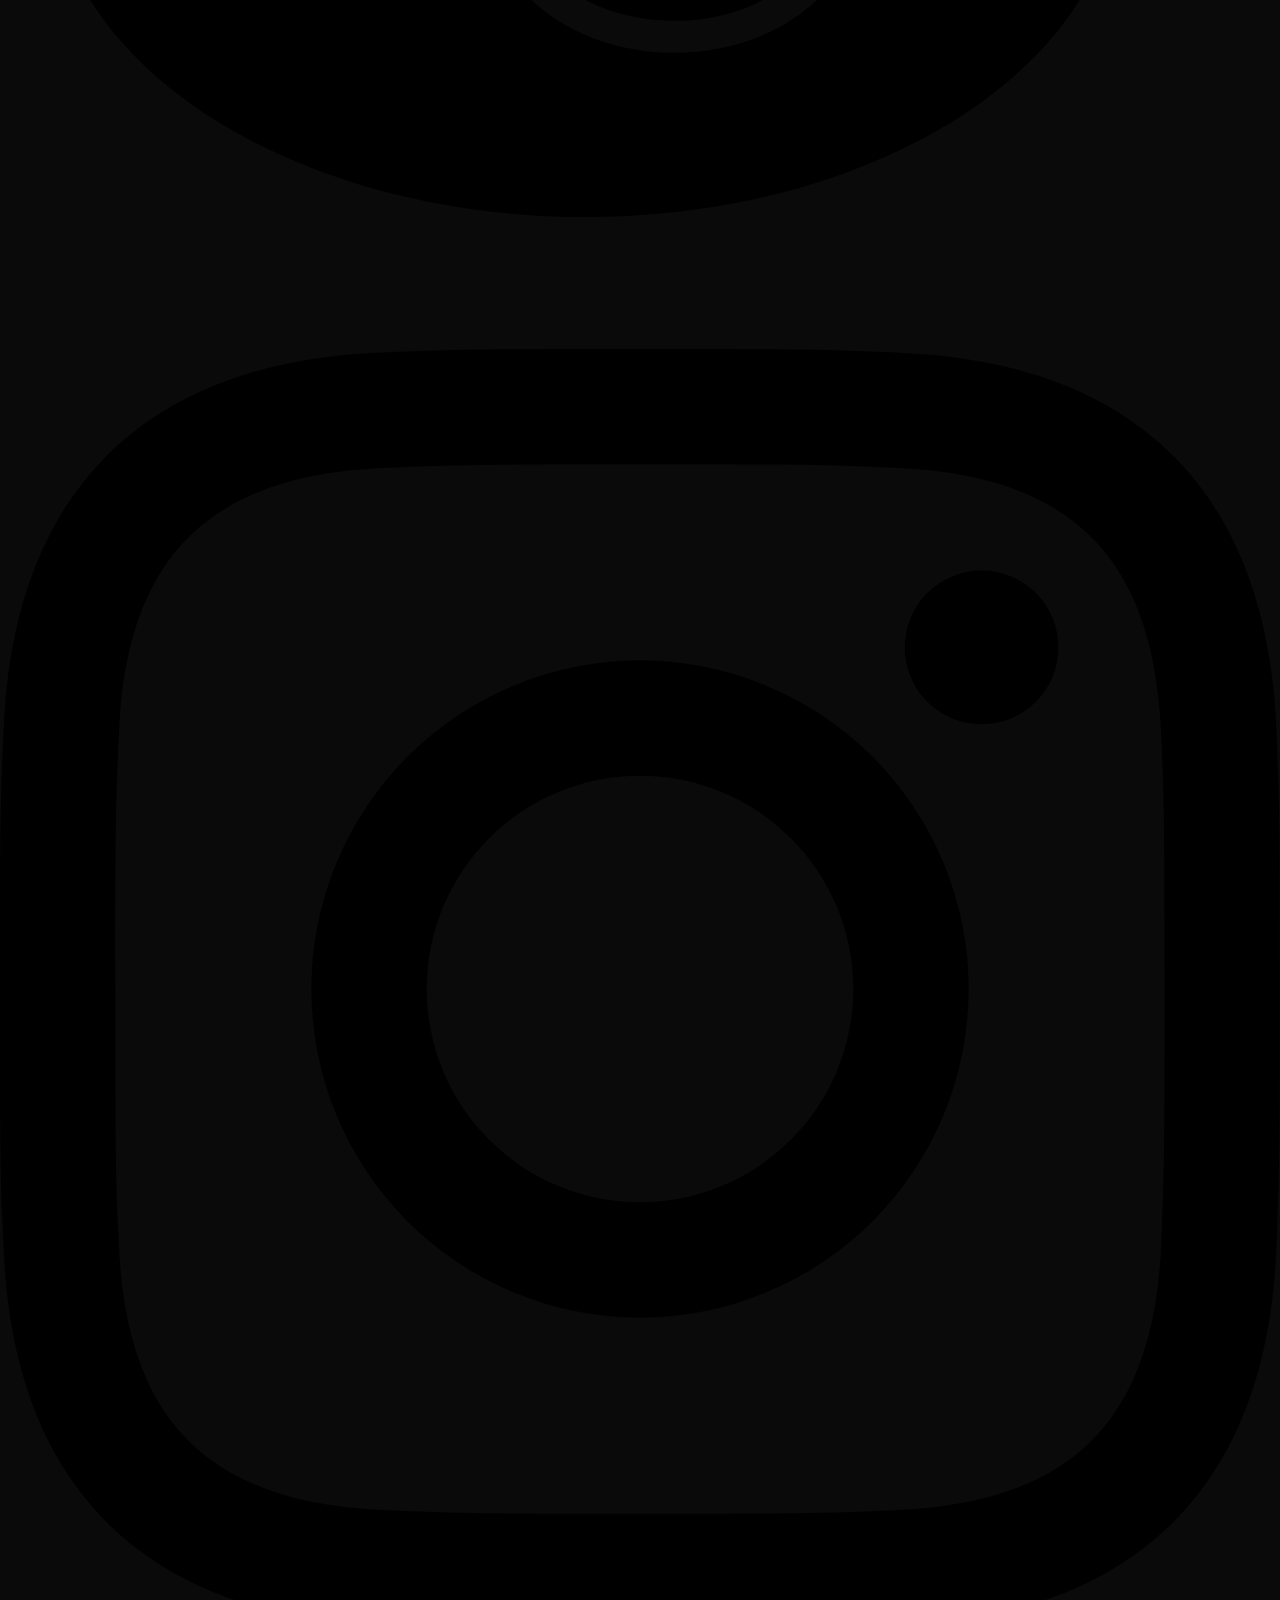
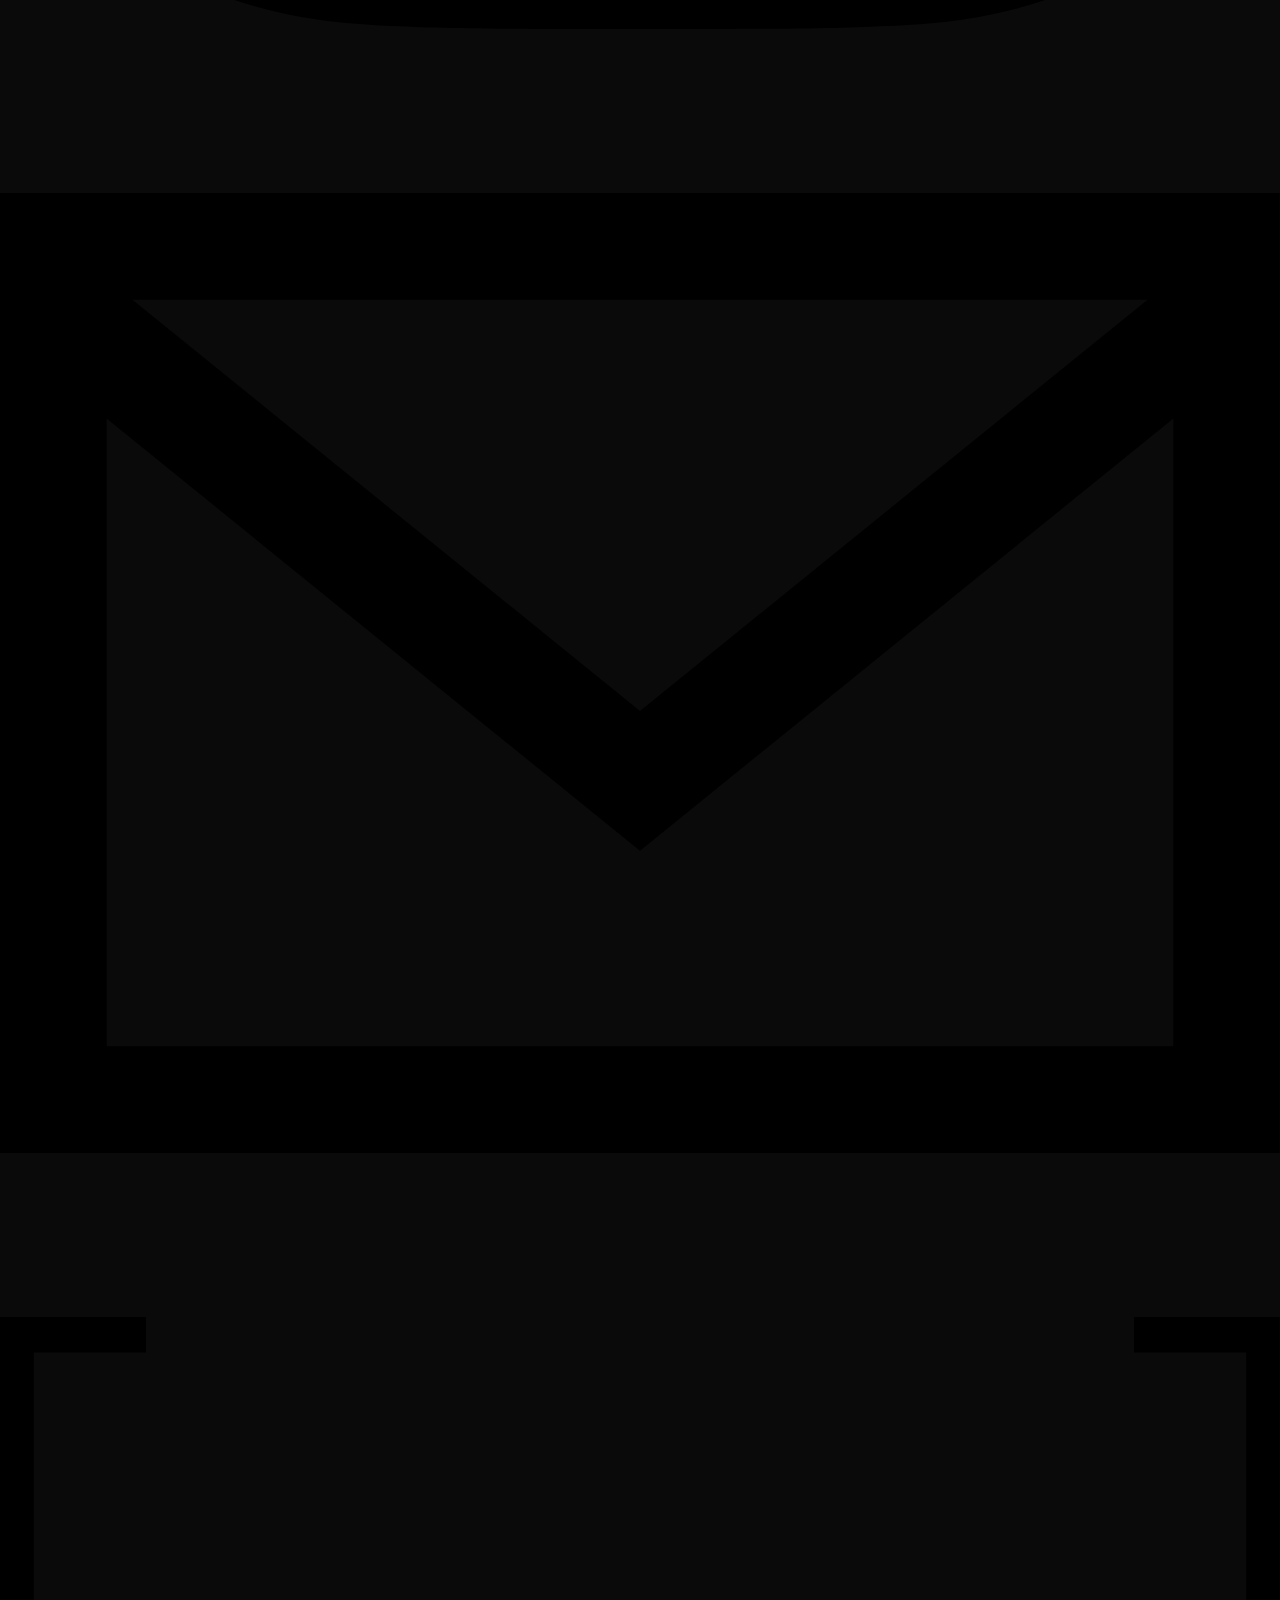
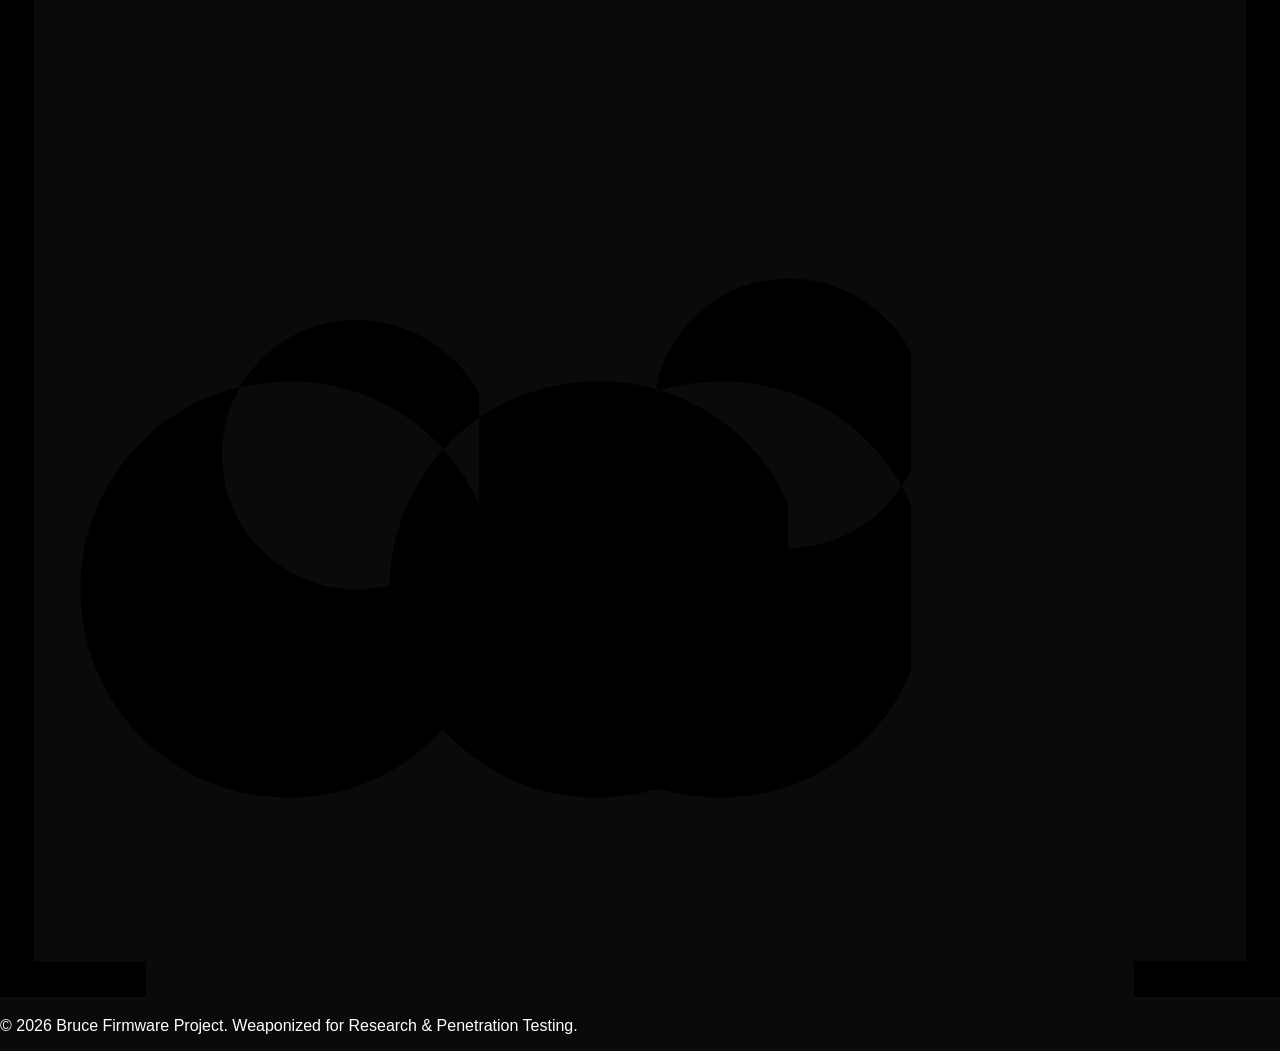
==== commit e1b1b4b5: "Add hero section with background and content" ====
--- a/index.html
+++ b/index.html
@@ -79,45 +79,48 @@
 					</nav>
 				</div>
 			</header> 
+			
+			<section class="relative flex min-h-[400px] w-full flex-col lg:flex-row items-center justify-between overflow-hidden px-6 md:px-12 pt-[140px] pb-10 bg-[#0a0a0a]">
+				<img src="./img/purple-aqua.gif" alt="Background" class="absolute top-0 left-0 h-full w-full object-cover brightness-100 opacity-60 z-0" onerror="this.style.backgroundColor='#0a0a0a'"/>
+
+				<div class="relative z-10 flex flex-col justify-center p-8 text-white md:w-1/2">
+					<h1 class="mb-5 text-5xl md:text-6xl font-bold max-sm:mt-10">Bruce Firmware</h1> 
+					<p class="mb-7 text-xl text-neutral-300">The powerful open-source ESP32 firmware designed for offensive security and Red Team operations.</p> 
+					<div class="flex gap-4">
+						<a href="https://github.com/BruceDevices/Firmware" target="_blank" class="inline-block rounded-lg bg-[#9B51E0] px-6 py-3 text-center text-lg font-bold text-white transition hover:bg-[#8033C7]">Explore GitHub</a> 
+						<a href="./flasher" class="inline-block rounded-lg border-2 border-[#9B51E0] px-6 py-3 text-center text-lg text-[#9B51E0] font-bold transition hover:bg-[#9B51E0] hover:text-white">Install Now</a>
+					</div>
+				</div> 
 				
-				<!-- COMPLETE HERO CLEAN FIX (No extra parent wrappers) -->
-				    <section class="w-full flex items-center justify-center bg-[#0a0a0a] px-4 md:px-16 lg:px-24 py-16">
-    
-    <div class="relative w-full max-w-5xl rounded-2xl overflow-hidden flex flex-col md:flex-row items-center justify-between min-h-[300px] p-6 md:p-10 lg:p-14 bg-transparent">
-        <img src="./img/purple-aqua.gif" alt="Background" class="absolute top-1/2 left-1/2 -translate-x-1/2 -translate-y-1/2 w-[2500px] h-[700px] object-cover brightness-100 opacity-60 z-0" onerror="this.style.backgroundColor='#0a0a0a'"/>
-
-        <div class="relative z-10 w-full md:w-[50%] flex flex-col justify-center text-white text-center md:text-left mb-8 md:mb-0">
-            <h1 class="mb-4 text-4xl md:text-5xl font-bold tracking-tight">
-                Bruce Firmware
-            </h1> 
-            <p class="mb-6 text-base md:text-lg text-neutral-200 max-w-md max-md:mx-auto leading-relaxed">
-                The powerful open-source ESP32 firmware designed for offensive security and Red Team operations.
-            </p> 
-            <div class="flex gap-4 justify-center md:justify-start">
-                <a href="https://github.com/BruceDevices/Firmware" target="_blank" class="inline-block rounded-lg bg-[#9B51E0] px-5 py-2.5 text-center text-base font-bold text-white transition duration-200 hover:scale-[1.02] hover:bg-[#8033C7]">Explore GitHub</a> 
-                <a href="./flasher" class="inline-block rounded-lg border-2 border-[#9B51E0] px-5 py-2.5 text-center text-base text-[#9B51E0] font-bold transition duration-200 hover:scale-[1.02] hover:bg-[#9B51E0] hover:text-white">Install Now</a>
-            </div>
-        </div> 
-        
-        <div class="relative z-10 w-full md:w-[45%] flex flex-col items-center justify-center">
-            <div class="big-slider-container w-full max-w-[380px] md:max-w-[440px] aspect-[4/3] flex items-center justify-center">
-                <img id="sliderImg" src="https://raw.githubusercontent.com/mdarif76769/Bruce-Firmware/main/img/bruce-pcb.png" alt="Bruce Showcase" class="max-w-full max-h-full object-contain filter drop-shadow-[0_12px_22px_rgba(155,81,224,0.35)]">
-            </div>
-            
-            <div class="flex gap-2.5 mt-4 justify-center w-full" id="sliderDots">
-                <span class="dot w-2 h-2 rounded-full bg-neutral-600 active" onclick="setSlide(0)"></span>
-                <span class="dot w-2 h-2 rounded-full bg-neutral-600" onclick="setSlide(1)"></span>
-                <span class="dot w-2 h-2 rounded-full bg-neutral-600" onclick="setSlide(2)"></span>
-                <span class="dot w-2 h-2 rounded-full bg-neutral-600" onclick="setSlide(3)"></span>
-                <span class="dot w-2 h-2 rounded-full bg-neutral-600" onclick="setSlide(4)"></span>
-                <span class="dot w-2 h-2 rounded-full bg-neutral-600" onclick="setSlide(5)"></span>
-                <span class="dot w-2 h-2 rounded-full bg-neutral-600" onclick="setSlide(6)"></span>
-            </div>
-        </div>
-
-    </div>
-</section>
-
+				<div class="relative z-10 w-full lg:w-1/2 flex flex-col items-center justify-center p-4">
+					<div class="big-slider-container">
+						<img id="sliderImg" src="https://raw.githubusercontent.com/mdarif76769/Bruce-Firmware/main/img/bruce-pcb.png" alt="Bruce Hardware Media Preview">
+					</div>
+					<div class="flex gap-2 mt-7 justify-center" id="sliderDots">
+						<span class="dot w-2.5 h-2.5 rounded-full bg-neutral-600 active" onclick="setSlide(0)"></span>
+						<span class="dot w-2.5 h-2.5 rounded-full bg-neutral-600" onclick="setSlide(1)"></span>
+						<span class="dot w-2.5 h-2.5 rounded-full bg-neutral-600" onclick="setSlide(2)"></span>
+						<span class="dot w-2.5 h-2.5 rounded-full bg-neutral-600" onclick="setSlide(3)"></span>
+						<span class="dot w-2.5 h-2.5 rounded-full bg-neutral-600" onclick="setSlide(4)"></span>
+						<span class="dot w-2.5 h-2.5 rounded-full bg-neutral-600" onclick="setSlide(5)"></span>
+						<span class="dot w-2.5 h-2.5 rounded-full bg-neutral-600" onclick="setSlide(6)"></span>
+					</div>
+				</div>
+			</section> 
+								
+			<div class="p-10 text-center">
+				<div class="max-w-6xl mx-auto">
+					<h1 class="mb-10 text-3xl font-bold text-purple-500">Why Bruce?</h1> 
+					<div class="grid grid-cols-1 gap-6 md:grid-cols-2 lg:grid-cols-3">
+						<div class="rounded-lg bg-[#111] p-6 border border-neutral-800 hover:scale-105 transition duration-300"><h3 class="mb-3 text-lg font-bold text-purple-400">True Open-Source</h3> <p class="text-sm text-gray-400">Bruce fw is licensed under <b><a href="https://www.gnu.org/licenses/agpl-3.0.en.html#license-text" target="_blank" class="underline">AGPL</a></b>, and Hardware is <b><a href="https://ohwr.org/project/cernohl/-/wikis/uploads/3eff4154d05e7a0459f3ddbf0674cae4/cern_ohl_p_v2.txt" target="_blank" class="underline">CERN-OHL-P-2.0</a></b>.</p></div>
+						<div class="rounded-lg bg-[#111] p-6 border border-neutral-800 hover:scale-105 transition duration-300"><h3 class="mb-3 text-lg font-bold text-purple-400">Cross-Platform</h3> <p class="text-sm text-gray-400">Bruce runs seamlessly on M5Stack, LilyGo, CYD, and custom ESP32-based devices.</p></div>
+						<div class="rounded-lg bg-[#111] p-6 border border-neutral-800 hover:scale-105 transition duration-300"><h3 class="mb-3 text-lg font-bold text-purple-400">2.4/5Ghz Wi-Fi Attacks</h3> <p class="text-sm text-gray-400">Supports Evil Portal, Wardriving, EAPOL handshake capture, Deauth and advanced network mapping.</p></div>
+						<div class="rounded-lg bg-[#111] p-6 border border-neutral-800 hover:scale-105 transition duration-300"><h3 class="mb-3 text-lg font-bold text-purple-400">Documentation</h3> <p class="text-sm text-gray-400">The project has full information about the features and modules supported available on the official <a href="https://wiki.bruce.computer/" class="underline">Wiki</a>.</p></div>
+						<div class="rounded-lg bg-[#111] p-6 border border-neutral-800 hover:scale-105 transition duration-300"><h3 class="mb-3 text-lg font-bold text-purple-400">SubGHz and RFID</h3> <p class="text-sm text-gray-400">Supports several peripheral modules and hardware layers with advanced frequency transceivers.</p></div>
+						<div class="rounded-lg bg-[#111] p-6 border border-neutral-800 hover:scale-105 transition duration-300"><h3 class="mb-3 text-lg font-bold text-purple-400">Active Community</h3> <p class="text-sm text-gray-400">Regular rolling updates, community patches, and rapid deployment of new exploit modules.</p></div>
+					</div>
+				</div>
+			</div> 
 
 			<div class="flex w-full items-center justify-center px-5 py-12 text-center">
 				<div class="w-full max-w-4xl">
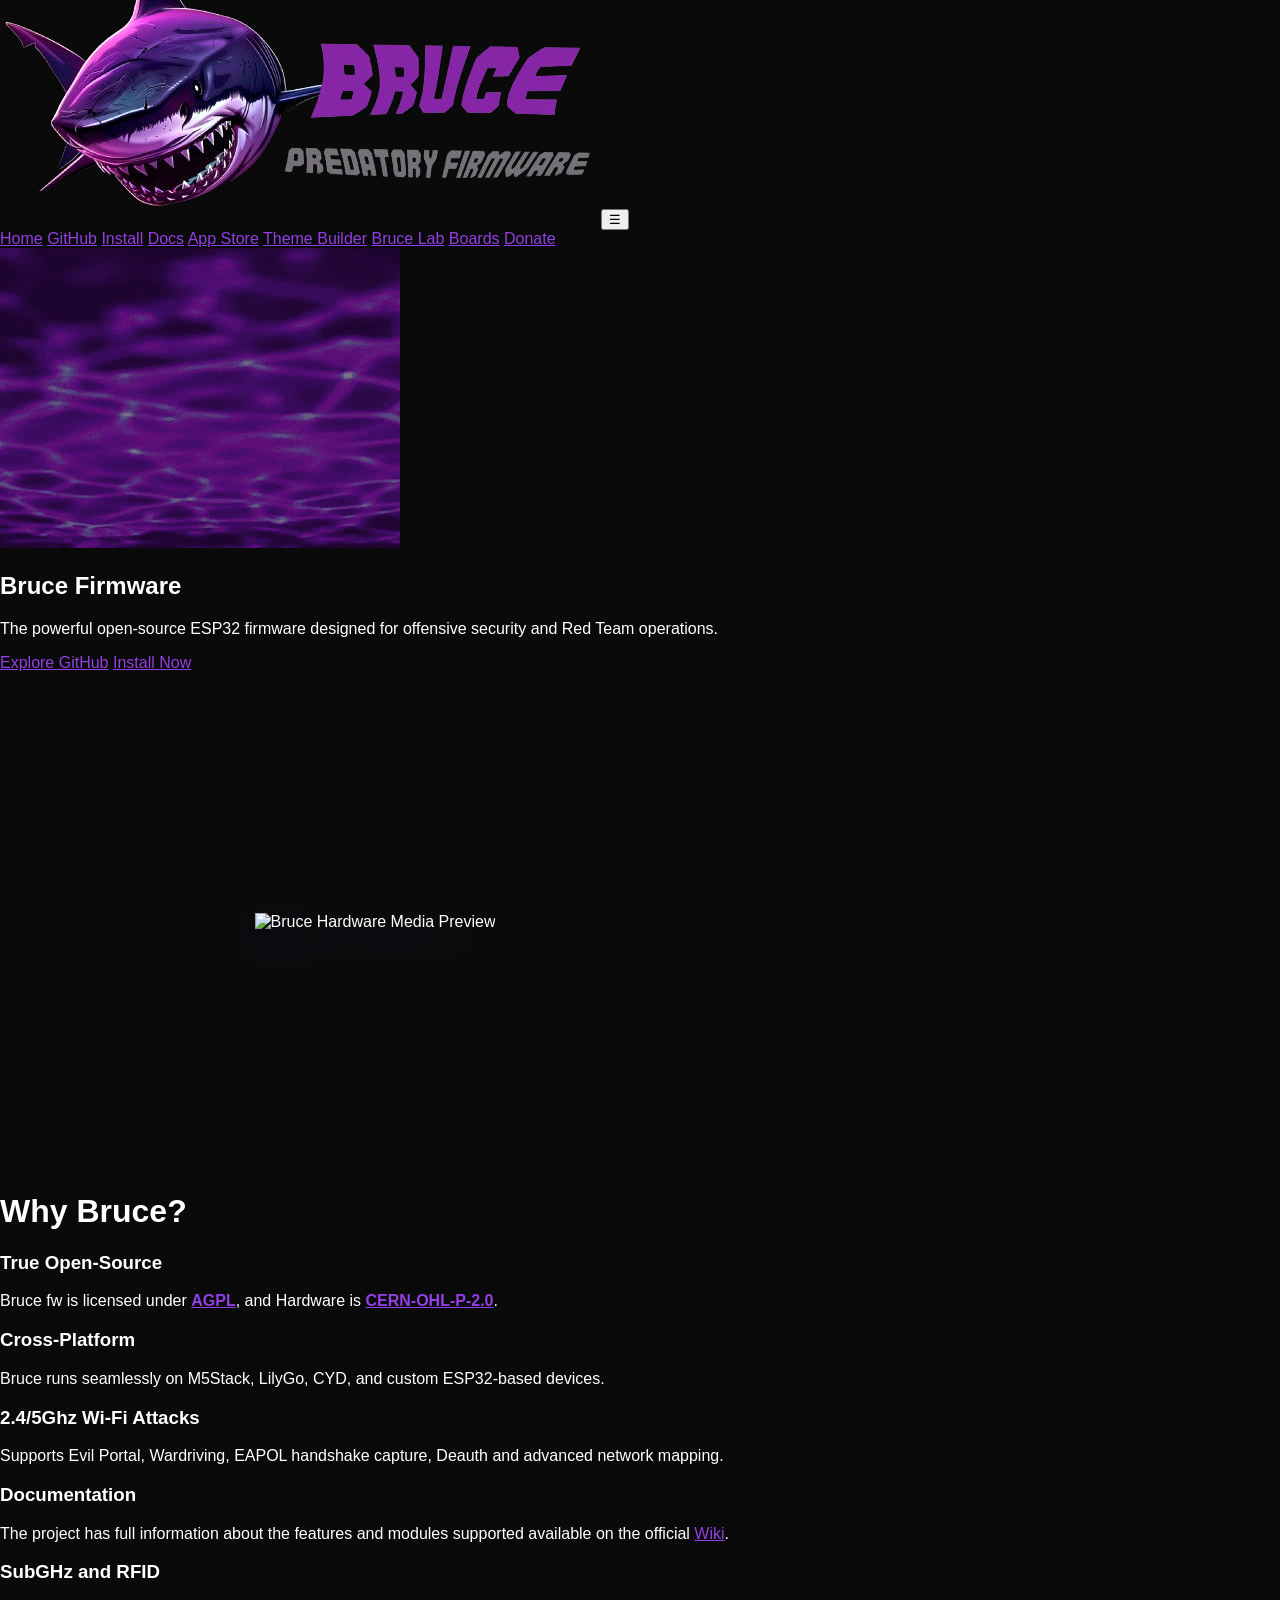
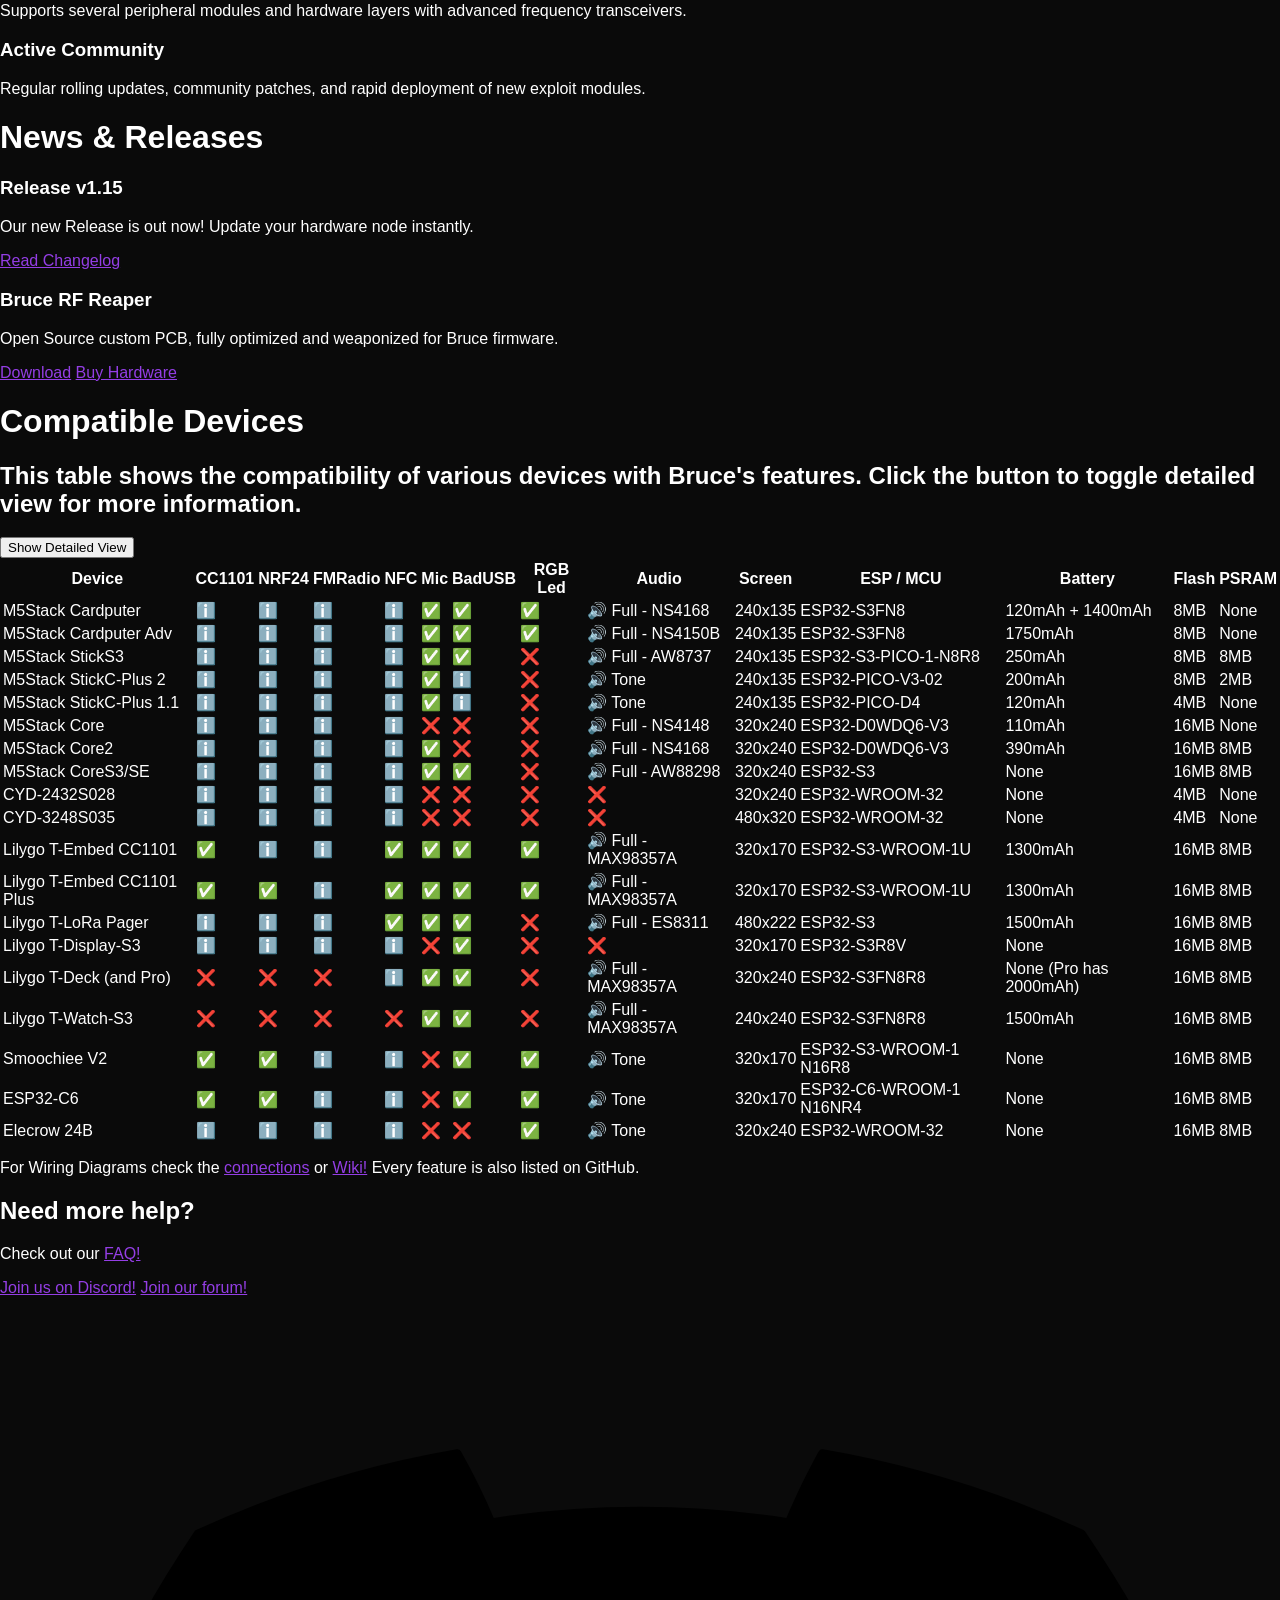
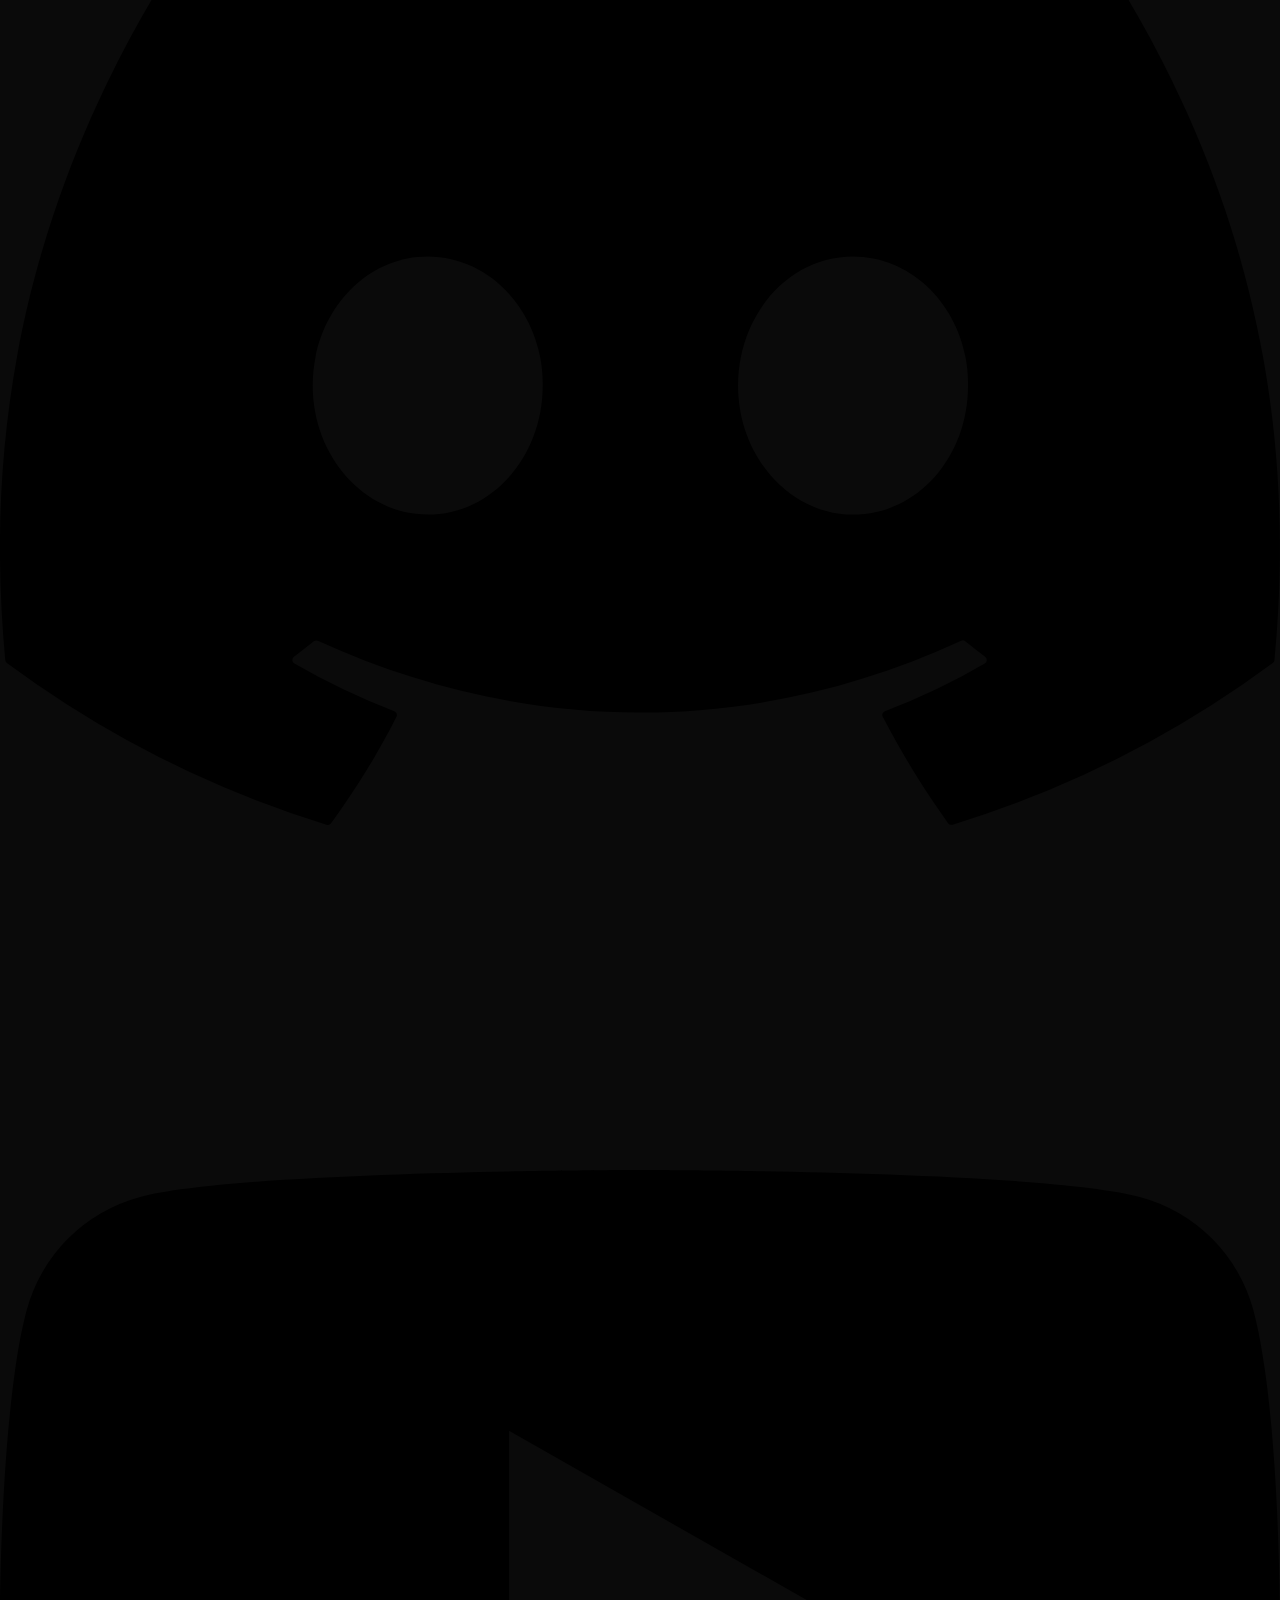
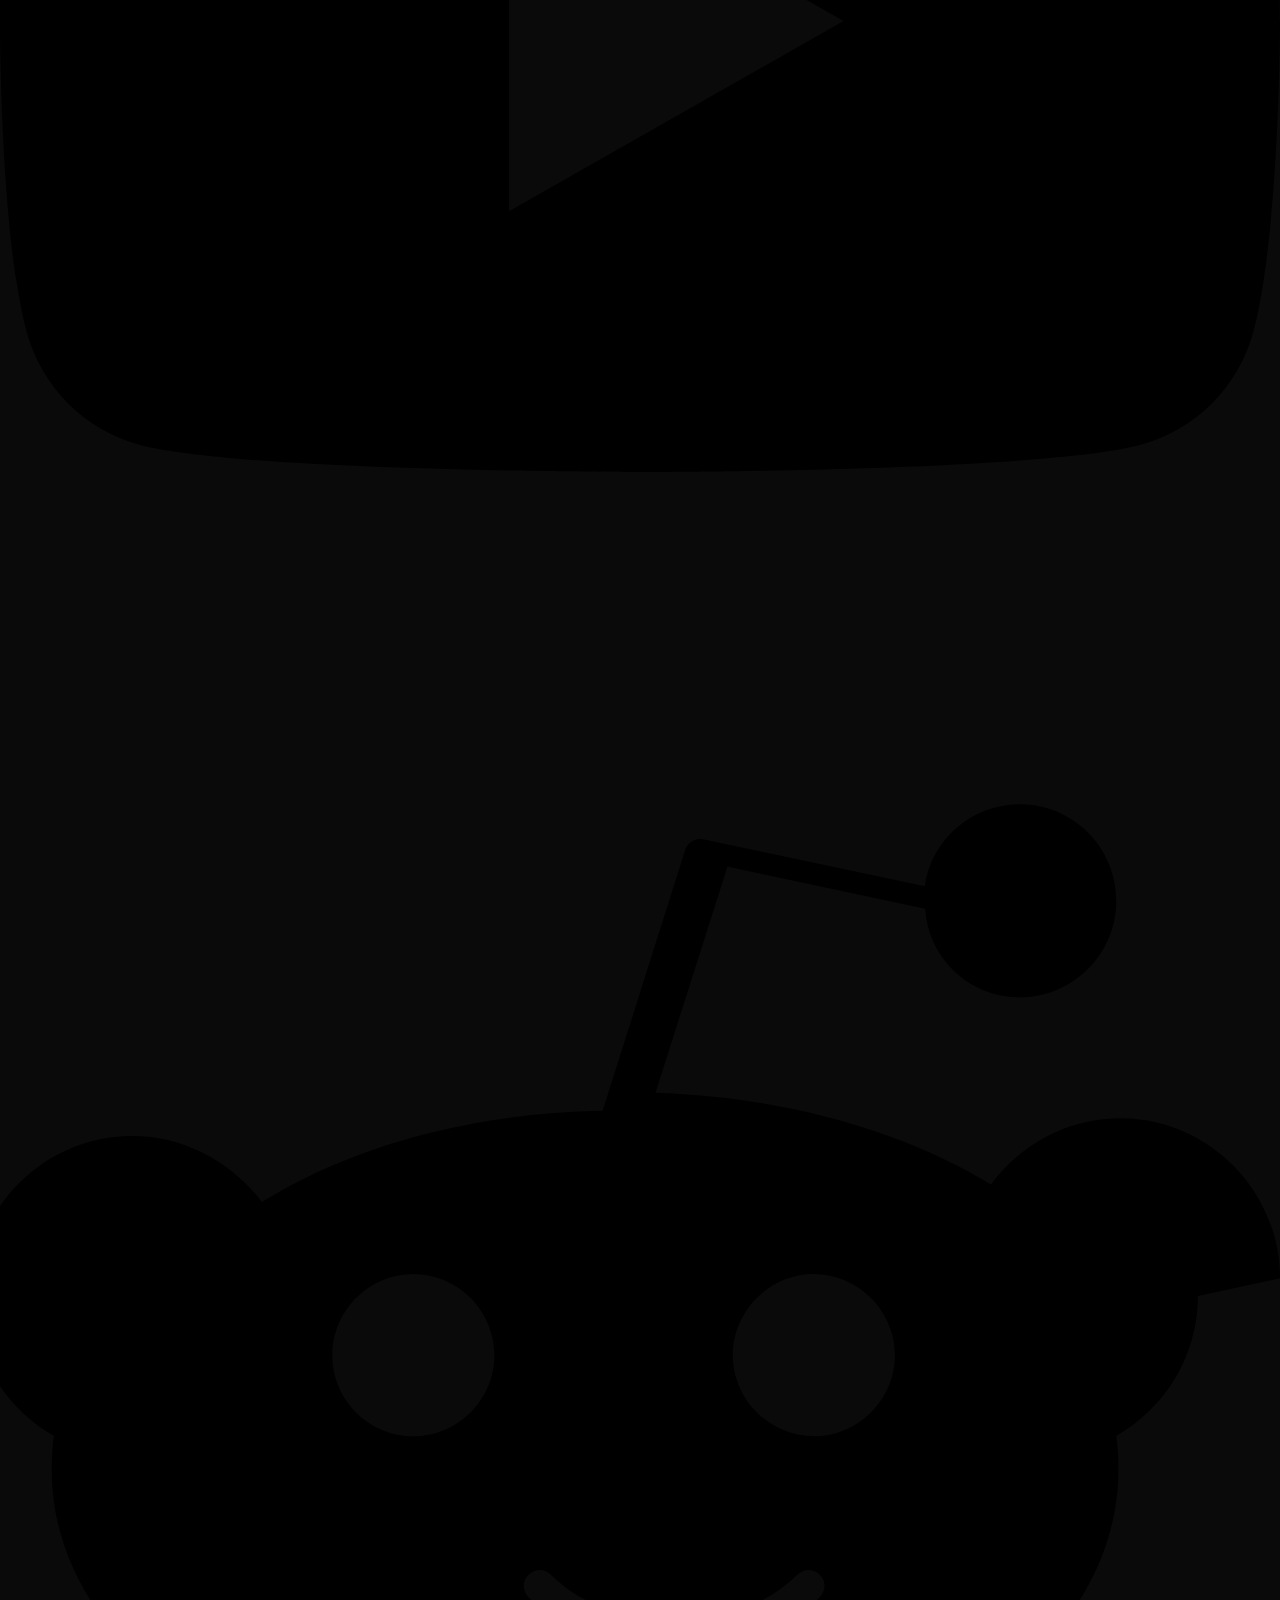
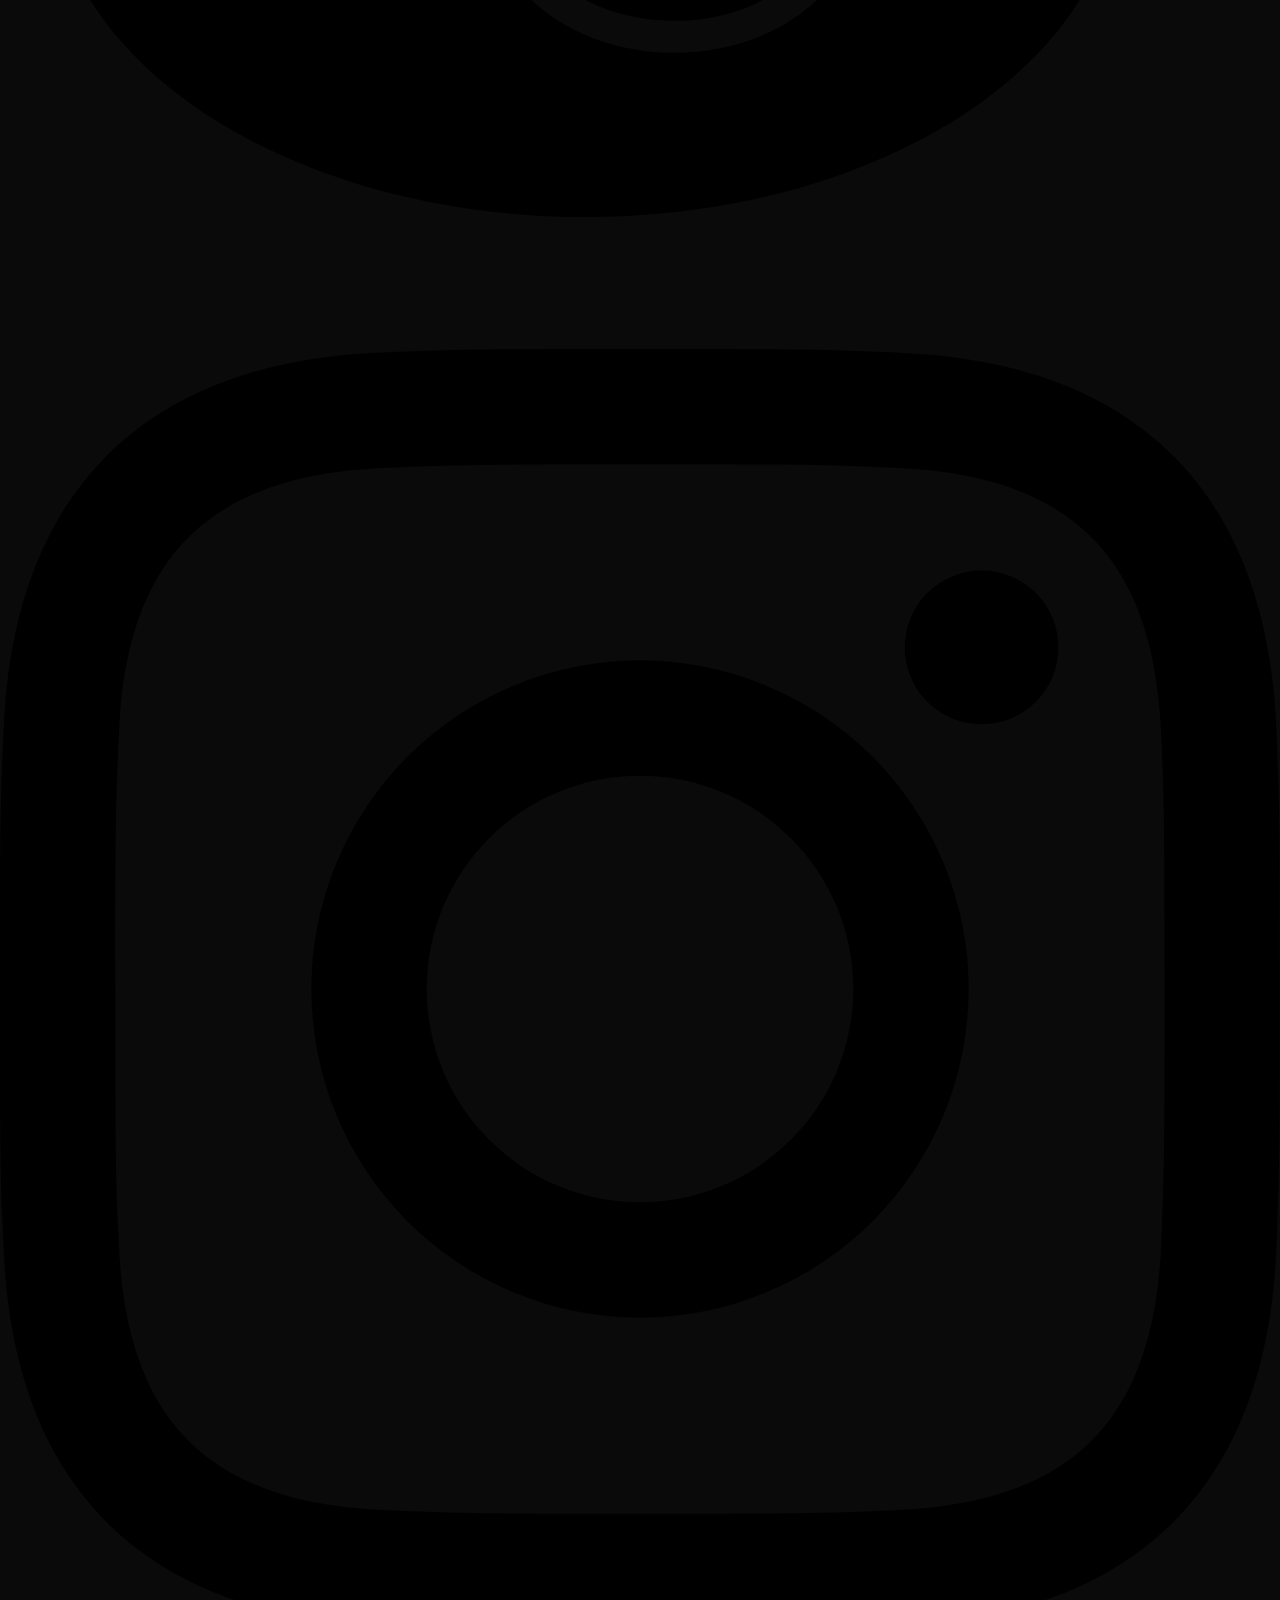
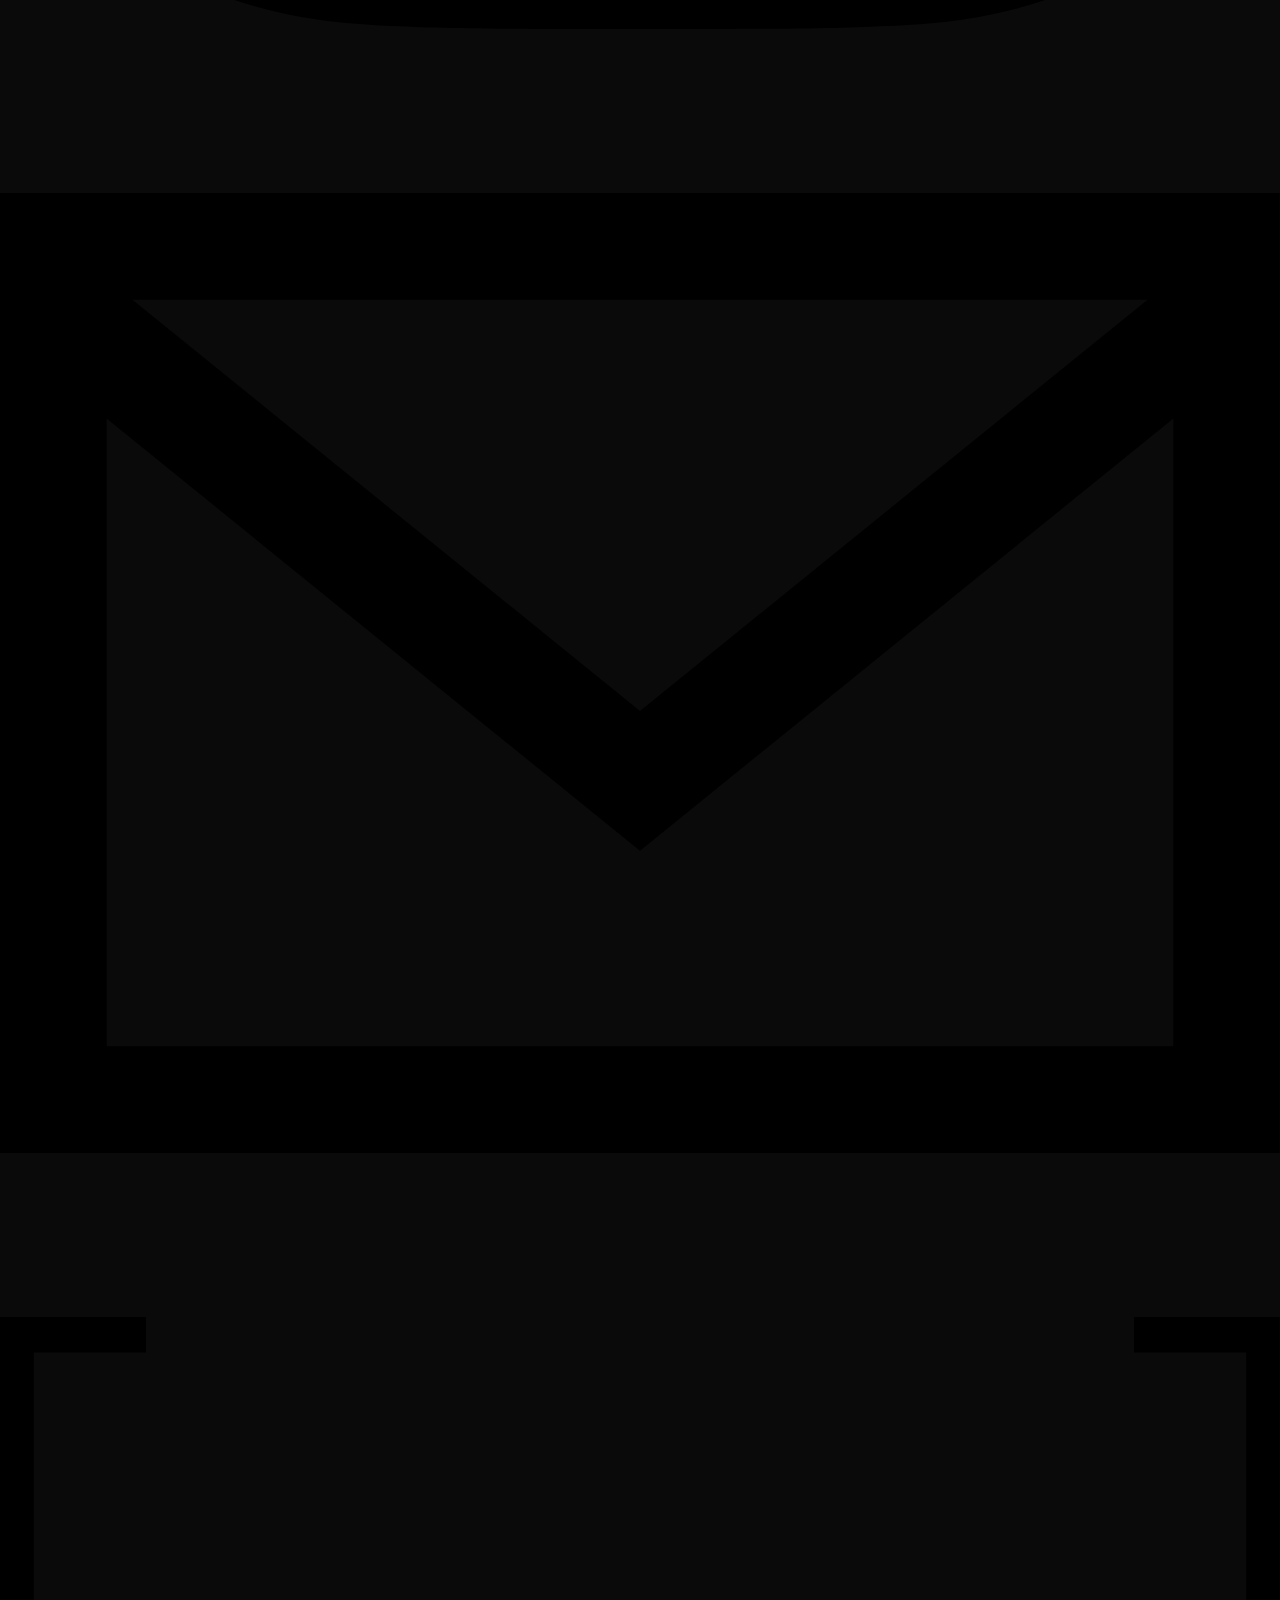
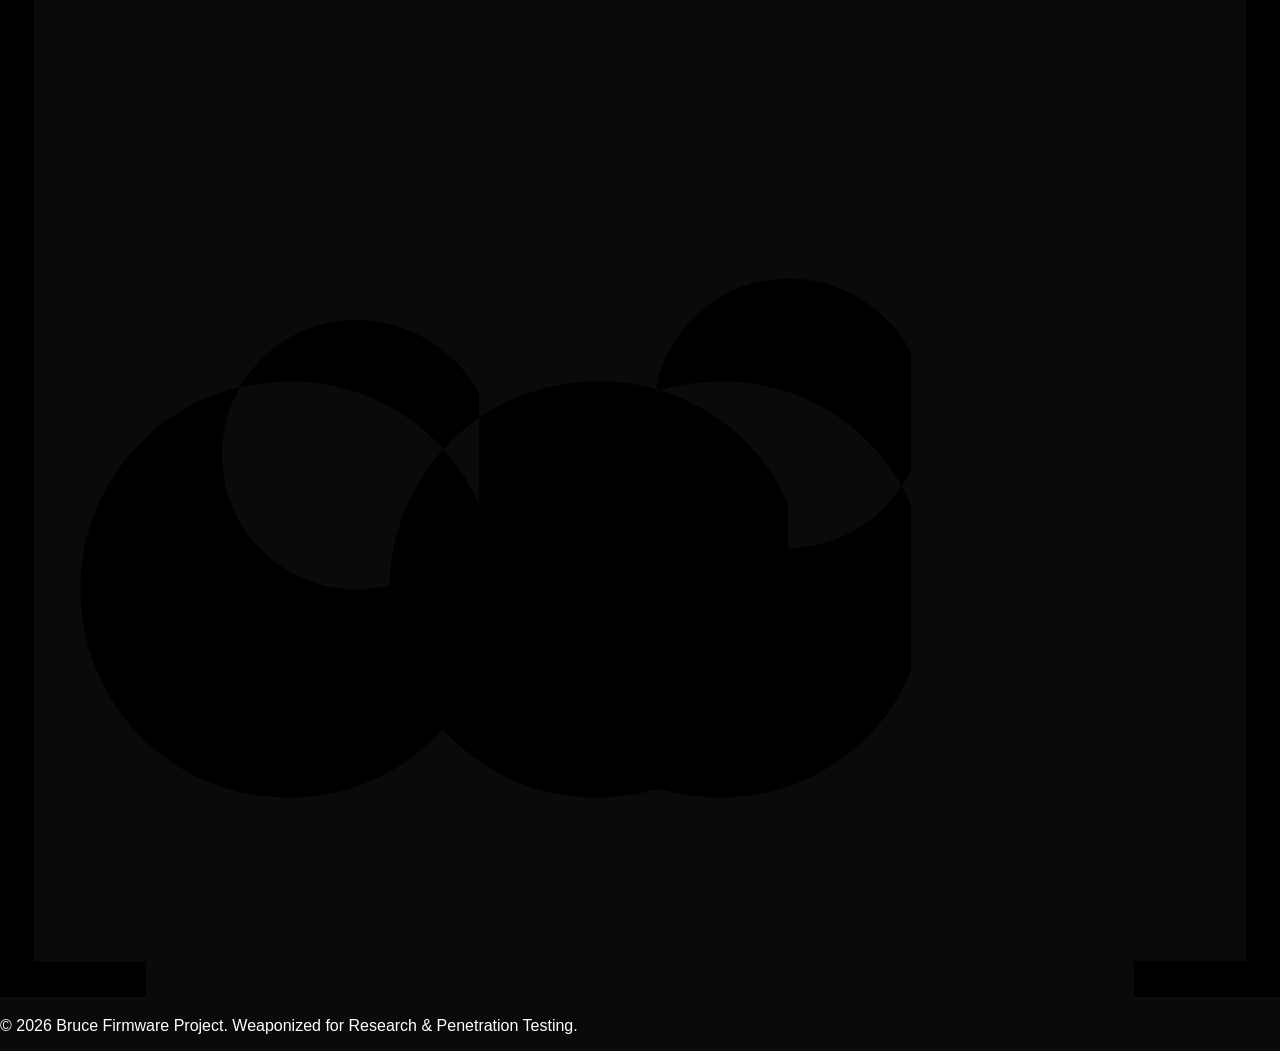
==== commit c189cf07: "Update Docs link to new Wiki URL" ====
--- a/index.html
+++ b/index.html
@@ -69,7 +69,7 @@
 							<a href="./" target="_self" class="rounded-lg px-4 py-2.5 text-purple-500 border-b-2 border-purple-500">Home</a>
 							<a href="https://github.com/pr3y/Bruce" target="_blank" class="rounded-lg px-4 py-2.5 text-white hover:text-purple-500">GitHub</a>
 							<a href="./flasher.html" target="_self" class="inline-block rounded-lg border-2 border-[#9B51E0] bg-transparent px-6 py-2 font-semibold text-white transition-all duration-300 ease-in-out hover:scale-105 hover:bg-[#9B51E0]">Install</a>
-							<a href="https://wiki.bruce.computer" target="_blank" class="rounded-lg px-4 py-2.5 text-white hover:text-purple-500">Docs</a>
+							<a href="https://mdarif76769.github.io/Wiki/" target="_blank" class="rounded-lg px-4 py-2.5 text-white hover:text-purple-500">Docs</a>
 							<a href="./appstore.html" target="_self" class="rounded-lg px-4 py-2.5 text-white hover:text-purple-500">App Store</a>
 							<a href="./build_theme.html" target="_self" class="rounded-lg px-4 py-2.5 text-white hover:text-purple-500">Theme Builder</a>
 							<a href="./my_bruce" target="_self" class="rounded-lg px-4 py-2.5 text-white hover:text-purple-500">Bruce Lab</a>
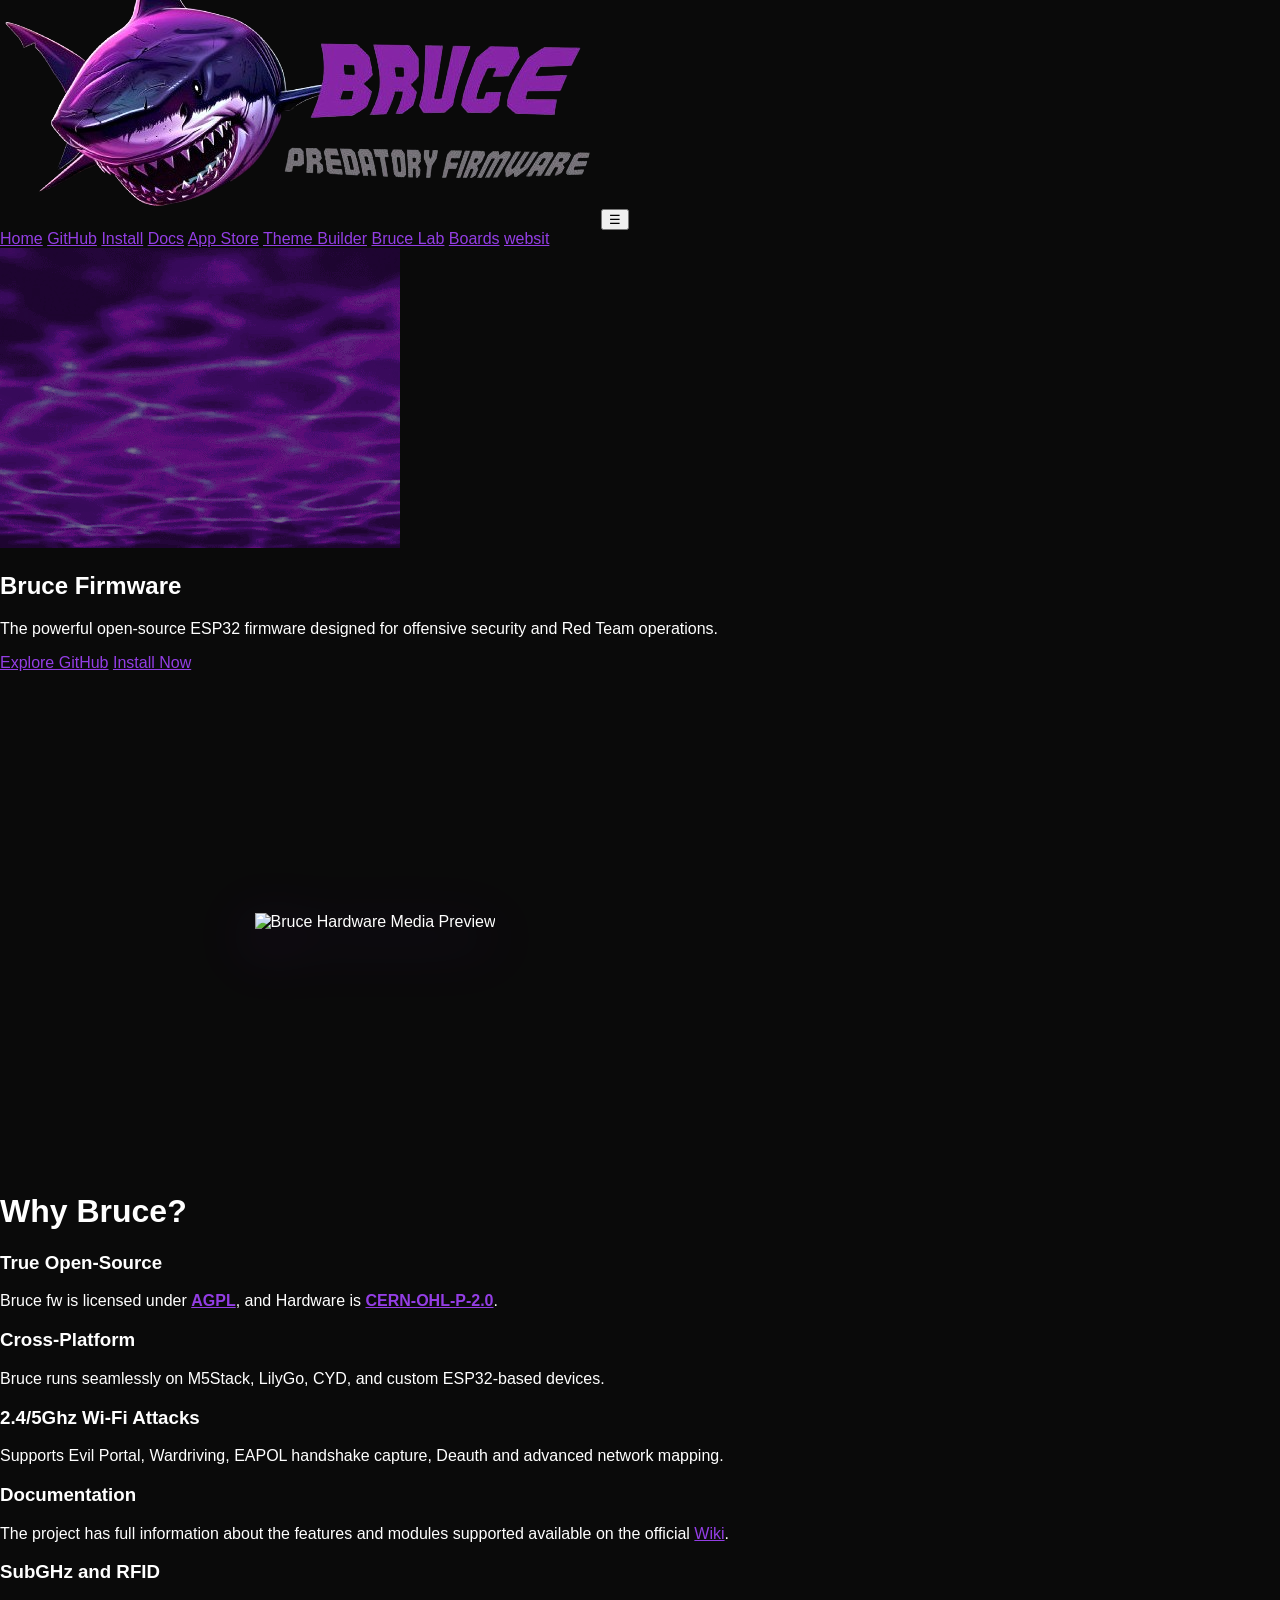
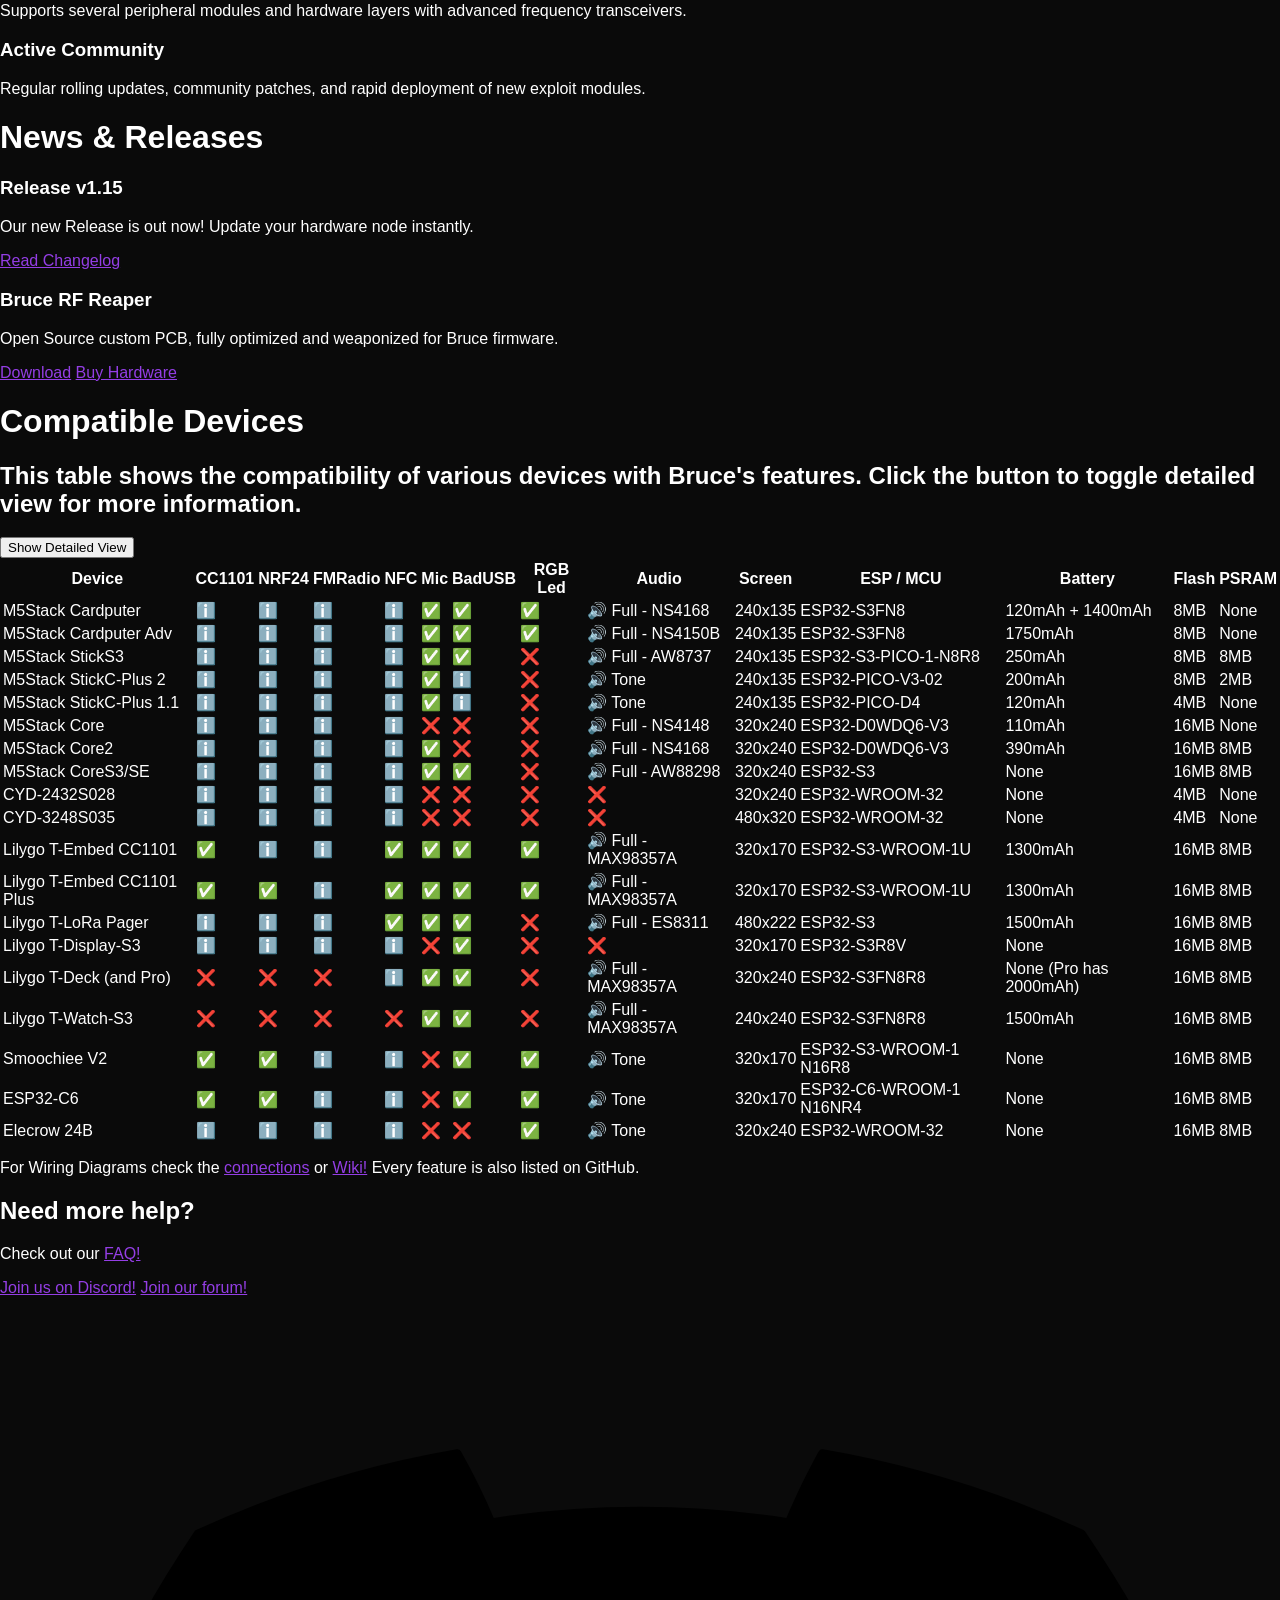
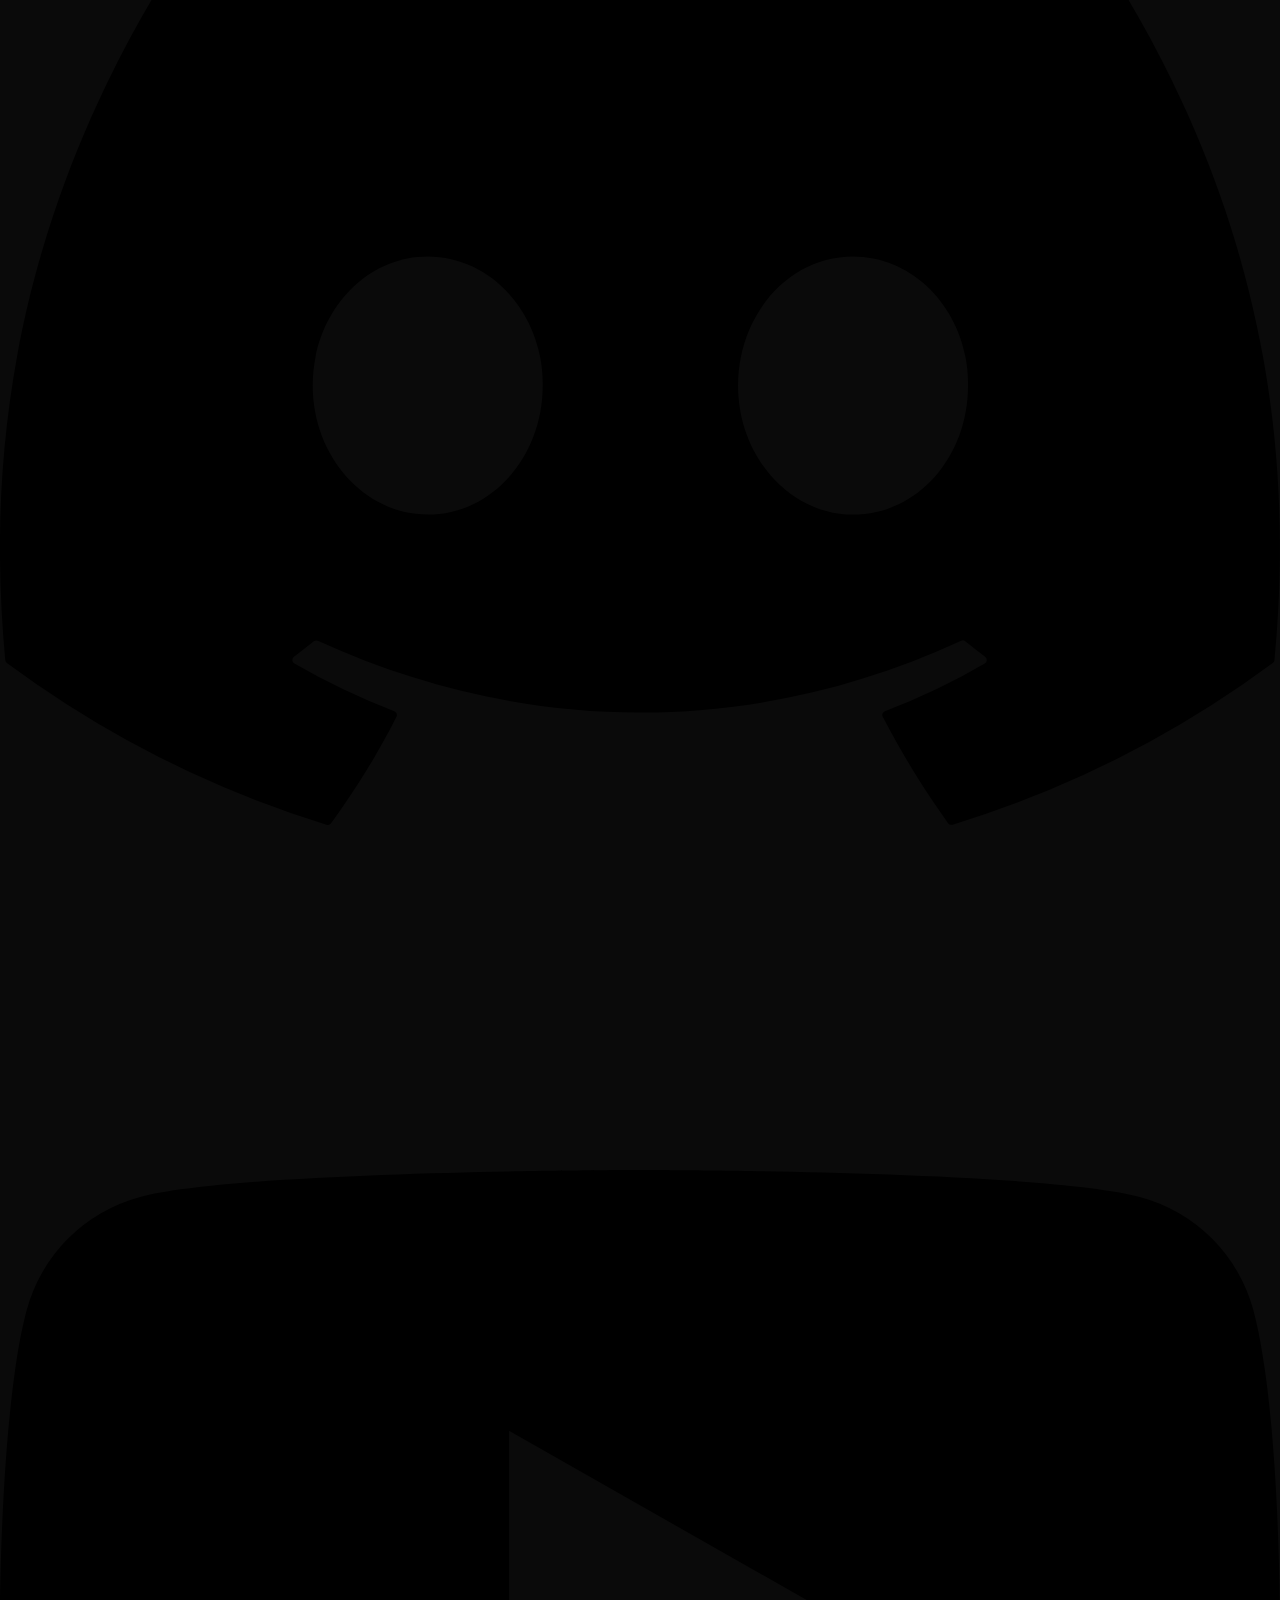
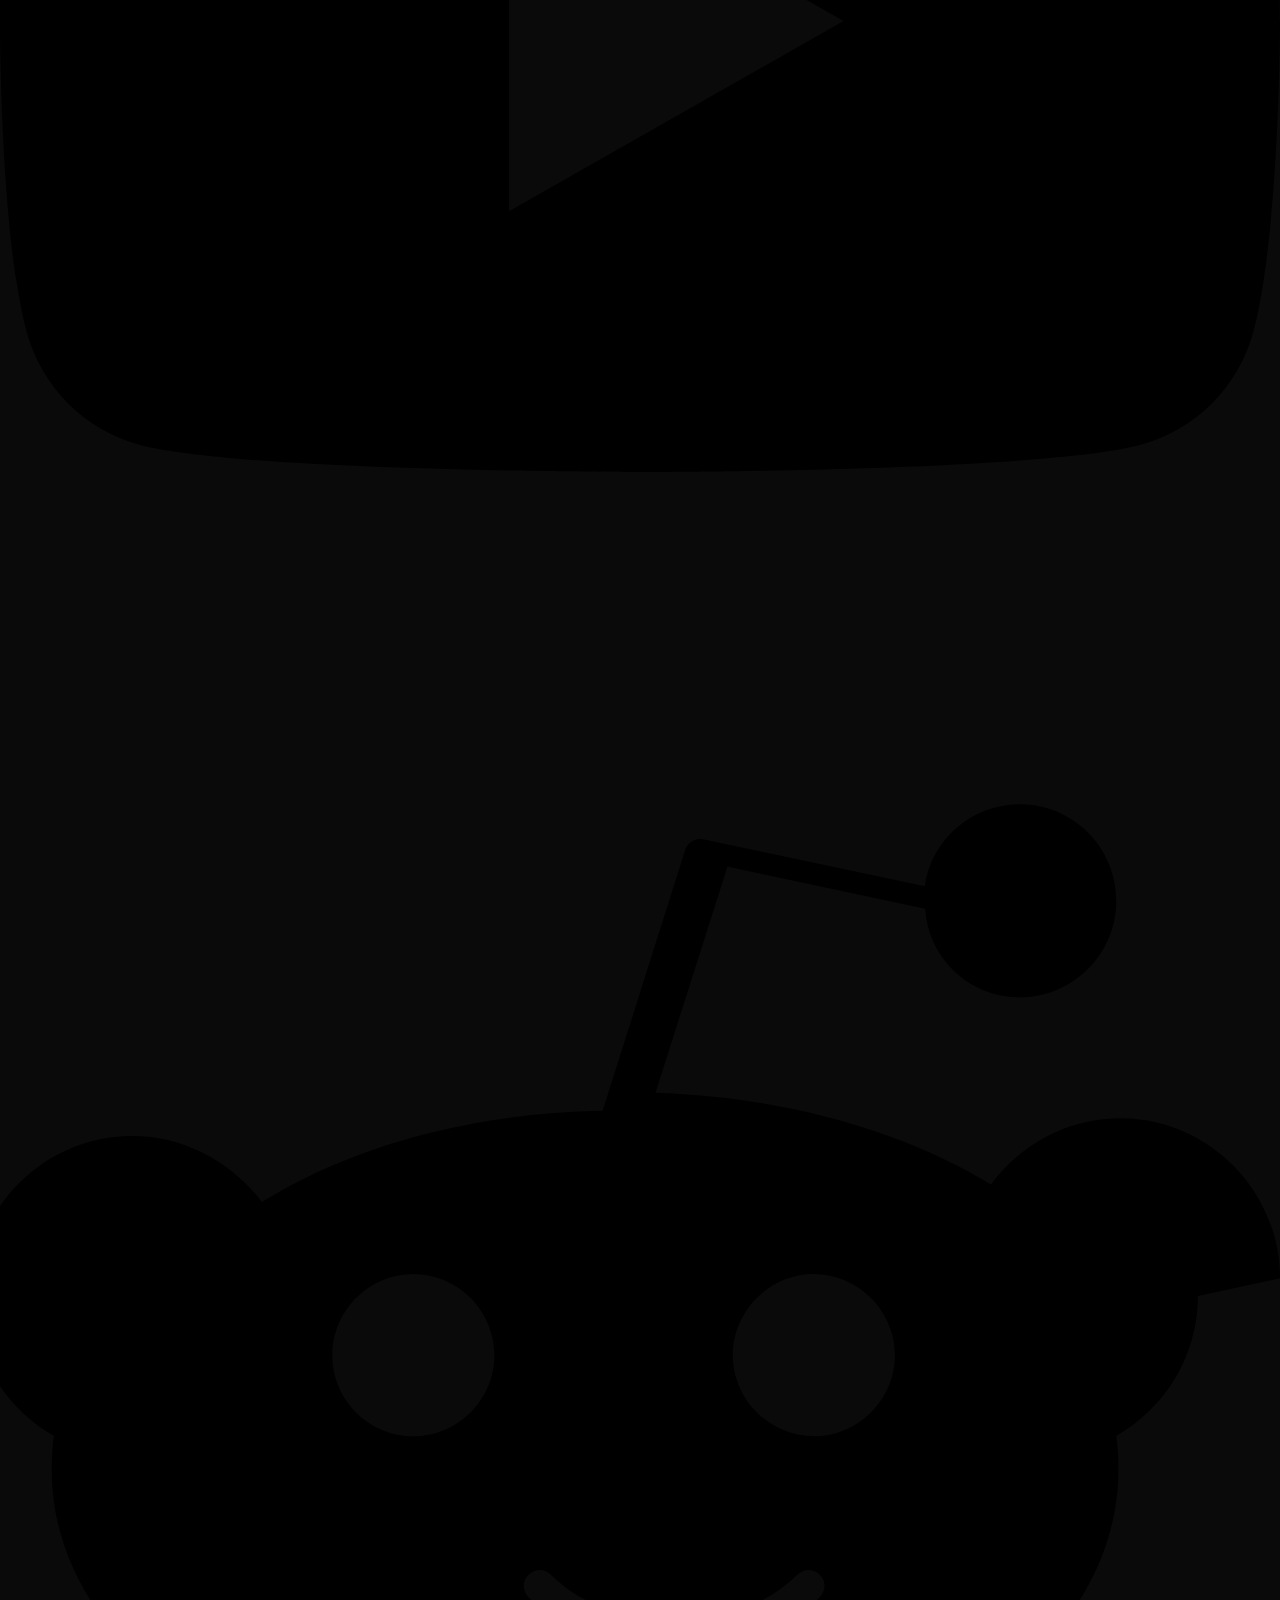
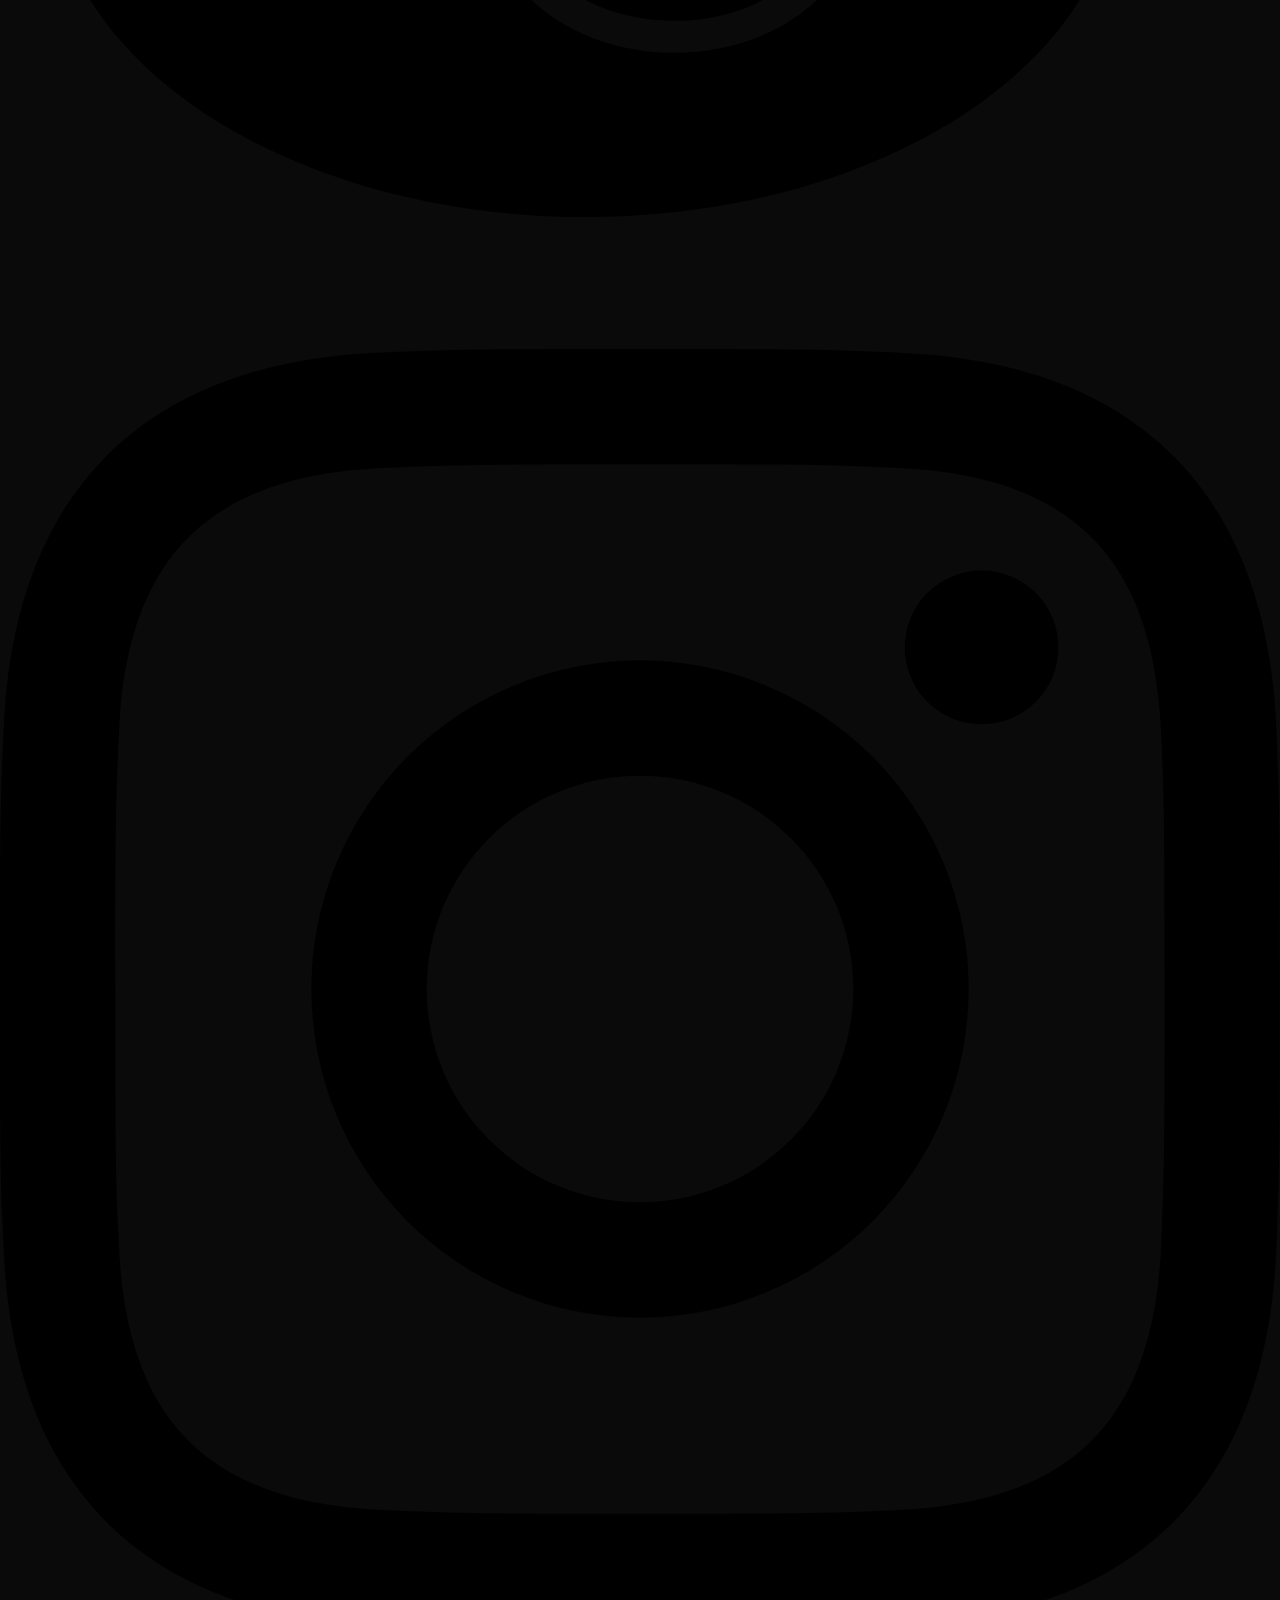
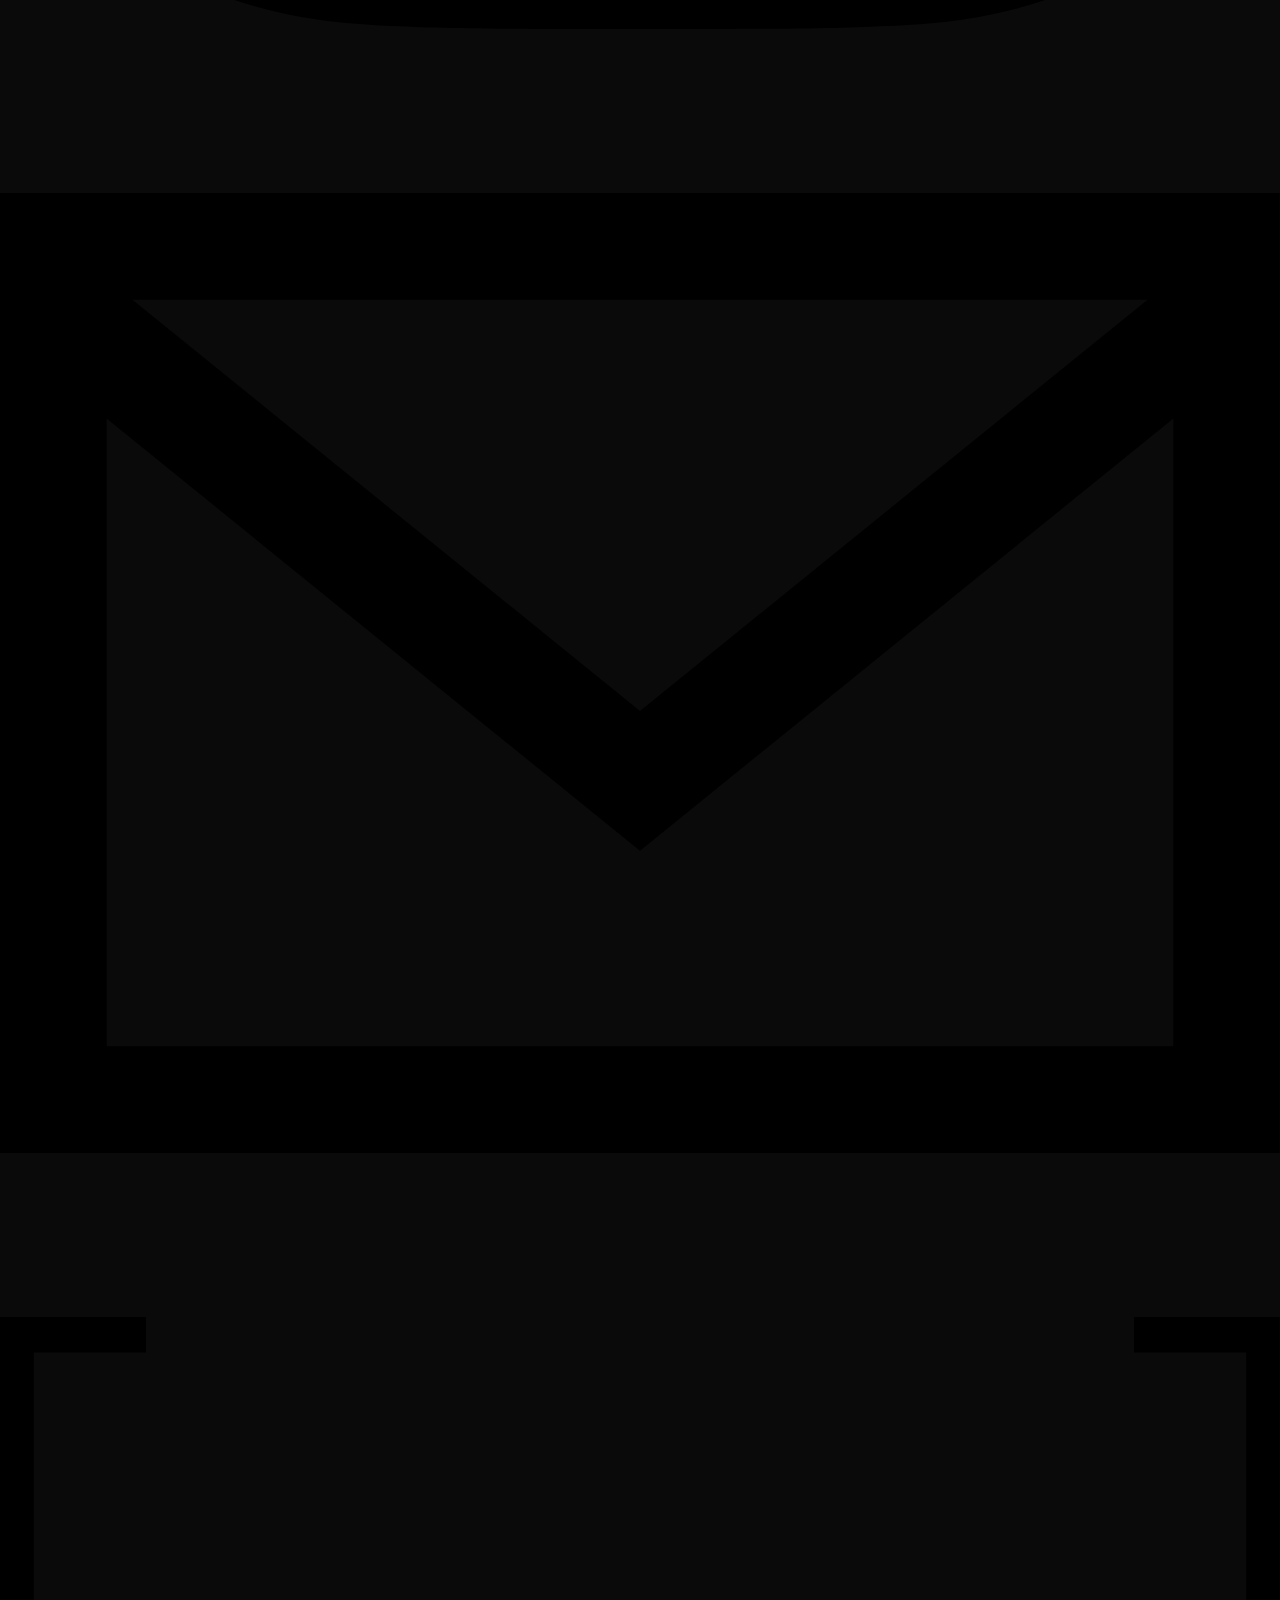
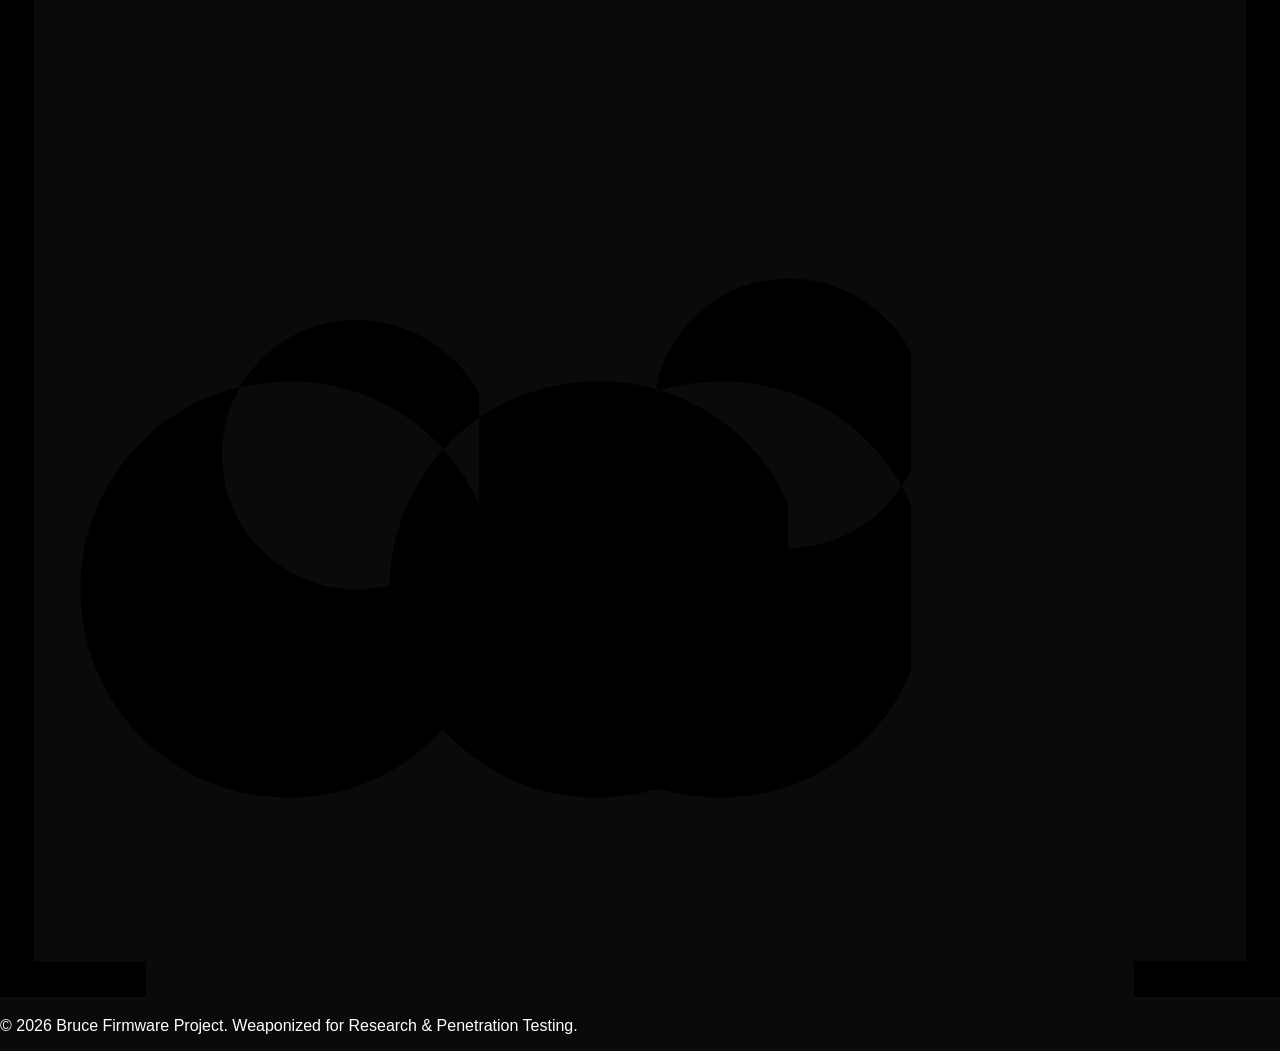
==== commit 657e3780: "Replace 'Donate' link with 'website' link" ====
--- a/index.html
+++ b/index.html
@@ -74,7 +74,7 @@
 							<a href="./build_theme.html" target="_self" class="rounded-lg px-4 py-2.5 text-white hover:text-purple-500">Theme Builder</a>
 							<a href="./my_bruce" target="_self" class="rounded-lg px-4 py-2.5 text-white hover:text-purple-500">Bruce Lab</a>
 							<a href="./boards" target="_self" class="rounded-lg px-4 py-2.5 text-white hover:text-purple-500">Boards</a>
-							<a href="./donate" target="_self" class="rounded-lg px-4 py-2.5 text-white hover:text-purple-500">Donate</a>
+							<a href="https://mdarif76769.github.io/mdarif76769/" target="_self" class="rounded-lg px-4 py-2.5 text-white hover:text-purple-500">websit</a>
 						</div> 
 					</nav>
 				</div>
